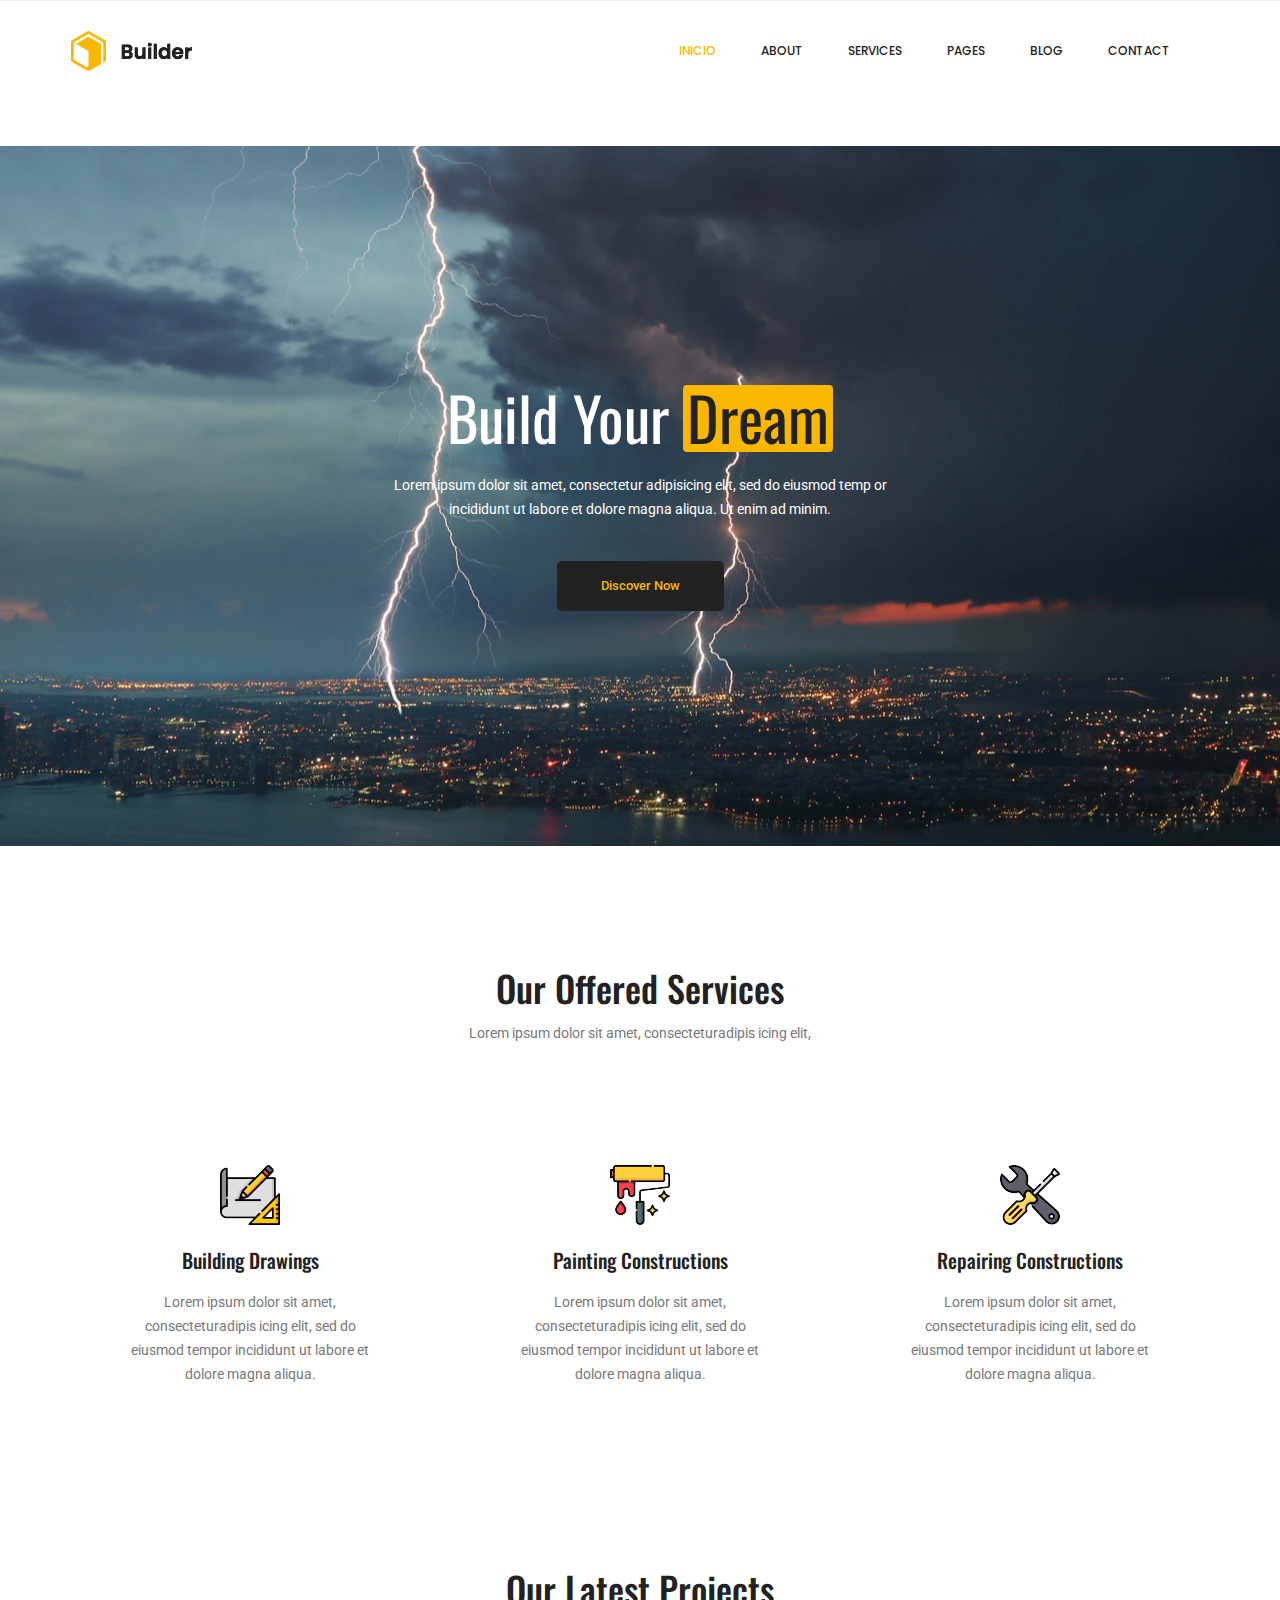
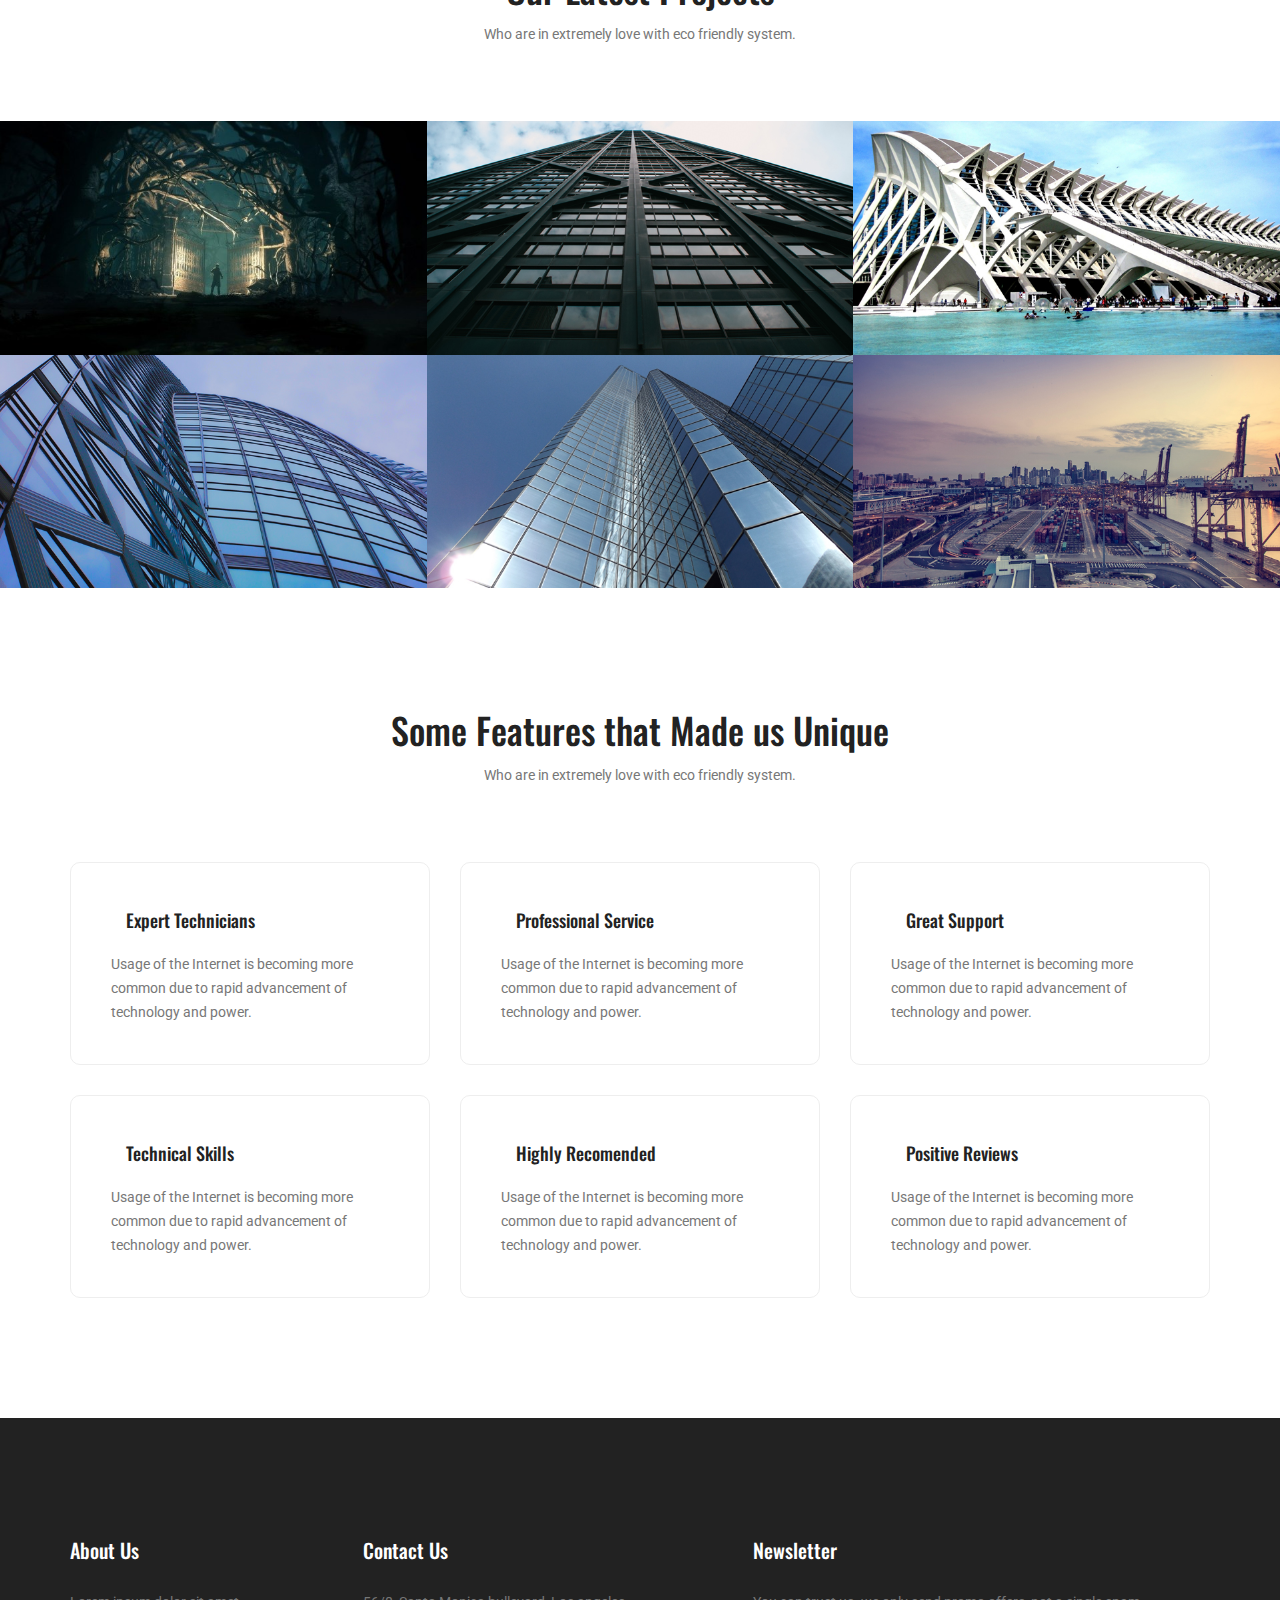
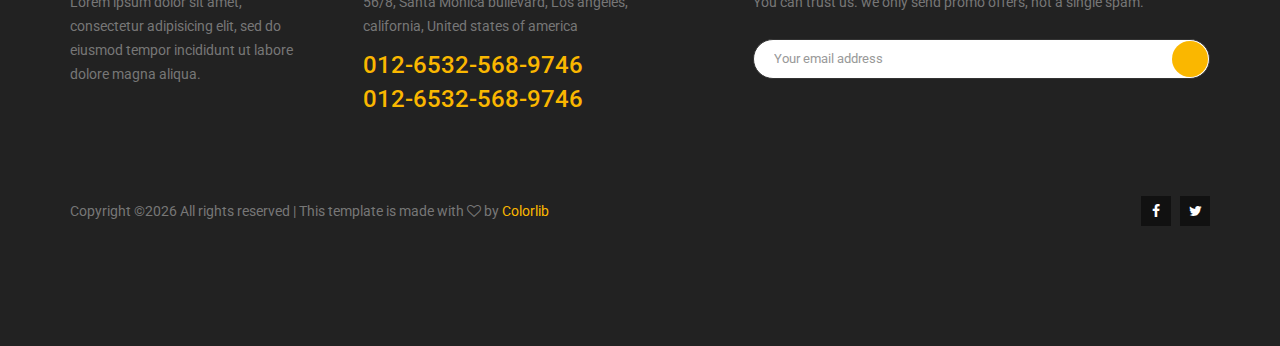
==== Pruebas Plantilla/index.html @ f62e08a3 "Pruebas Plantilla" ====
<!doctype html>
<html lang="en">
    <head>
        <!-- Required meta tags -->
        <meta charset="utf-8">
        <meta name="viewport" content="width=device-width, initial-scale=1, shrink-to-fit=no">
        <link rel="icon" href="img/favicon.png" type="image/png">
        <title>Builder Construction Multi</title>
        <!-- Bootstrap CSS -->
        <link rel="stylesheet" href="css/bootstrap.css">
        <link rel="stylesheet" href="vendors/linericon/style.css">
        <link rel="stylesheet" href="css/font-awesome.min.css">
        <link rel="stylesheet" href="vendors/owl-carousel/owl.carousel.min.css">
        <link rel="stylesheet" href="vendors/lightbox/simpleLightbox.css">
        <link rel="stylesheet" href="vendors/nice-select/css/nice-select.css">
        <link rel="stylesheet" href="vendors/animate-css/animate.css">
        <!-- main css -->
        <link rel="stylesheet" href="css/style.css">
        <link rel="stylesheet" href="css/responsive.css">
    </head>
    <body>
        
        <!--================Header Menu Area =================-->
        <header class="header_area">
           	<div class="top_menu row m0">
           		<div class="container">
					<div class="float-left">
						<ul class="list header_social">
							
						</ul>
					</div>

           		</div>	
           	</div>	
            <div class="main_menu">
            	<nav class="navbar navbar-expand-lg navbar-light">
					<div class="container">
						<!-- Brand and toggle get grouped for better mobile display -->
						<a class="navbar-brand logo_h" href="index.html"><img src="img/logo.png" alt=""></a>
						<button class="navbar-toggler" type="button" data-toggle="collapse" data-target="#navbarSupportedContent" aria-controls="navbarSupportedContent" aria-expanded="false" aria-label="Toggle navigation">
							<span class="icon-bar"></span>
							<span class="icon-bar"></span>
							<span class="icon-bar"></span>
						</button>
						<!-- Collect the nav links, forms, and other content for toggling -->
						<div class="collapse navbar-collapse offset" id="navbarSupportedContent">
							<ul class="nav navbar-nav menu_nav ml-auto">
								<li class="nav-item active"><a class="nav-link" href="index.html">Inicio</a></li> 
								<li class="nav-item"><a class="nav-link" href="about-us.html">About</a></li> 
								<li class="nav-item"><a class="nav-link" href="service.html">Services</a>
								<li class="nav-item submenu dropdown">
									<a href="#" class="nav-link dropdown-toggle" data-toggle="dropdown" role="button" aria-haspopup="true" aria-expanded="false">Pages</a>
									<ul class="dropdown-menu">
										<li class="nav-item"><a class="nav-link" href="projects.html">Projects</a>
										<li class="nav-item"><a class="nav-link" href="elements.html">Elements</a></li>
									</ul>
								</li> 
								<li class="nav-item submenu dropdown">
									<a href="#" class="nav-link dropdown-toggle" data-toggle="dropdown" role="button" aria-haspopup="true" aria-expanded="false">Blog</a>
									<ul class="dropdown-menu">
										<li class="nav-item"><a class="nav-link" href="blog.html">Blog</a></li>
										<li class="nav-item"><a class="nav-link" href="single-blog.html">Blog Details</a></li>
									</ul>
								</li> 

								<li class="nav-item"><a class="nav-link" href="contact.html">Contact</a></li>
							</ul>
							<ul class="nav navbar-nav navbar-right">
								<li class="nav-item"><a href="#" class="search"><i class="lnr lnr-magnifier"></i></a></li>
							</ul>
						</div> 
					</div>
            	</nav>
            </div>
        </header>
        <!--================Header Menu Area =================-->
        
        <!--================Home Banner Area =================-->
        <section class="home_banner_area">
            <div class="banner_inner d-flex align-items-center">
            	<div class="overlay bg-parallax" data-stellar-ratio="0.9" data-stellar-vertical-offset="0" data-background=""></div>
				<div class="container">
					<div class="banner_content text-center">
						<h3>Build Your <span>Dream</span></h3>
						<p>Lorem ipsum dolor sit amet, consectetur adipisicing elit, sed do eiusmod temp or incididunt ut labore et dolore magna aliqua. Ut enim ad minim.</p>
						<a class="black_btn" href="#">Discover Now</a>
					</div>
				</div>
            </div>
        </section>
        <!--================End Home Banner Area =================-->
        
        <!--================Services Area =================-->
        <section class="services_area p_120">
        	<div class="container">
        		<div class="main_title">
        			<h2>Our Offered Services</h2>
        			<p>Lorem ipsum dolor sit amet, consecteturadipis icing elit,</p>
        		</div>
        		<div class="row services_inner">
        			<div class="col-lg-4">
        				<div class="services_item">
        					<img src="img/icon/service-icon-1.png" alt="">
        					<a href="#"><h4>Building Drawings</h4></a>
        					<p>Lorem ipsum dolor sit amet, consecteturadipis icing elit, sed do eiusmod tempor incididunt ut labore et dolore magna aliqua.</p>
        				</div>
        			</div>
        			<div class="col-lg-4">
        				<div class="services_item">
        					<img src="img/icon/service-icon-2.png" alt="">
        					<a href="#"><h4>Painting Constructions</h4></a>
        					<p>Lorem ipsum dolor sit amet, consecteturadipis icing elit, sed do eiusmod tempor incididunt ut labore et dolore magna aliqua.</p>
        				</div>
        			</div>
        			<div class="col-lg-4">
        				<div class="services_item">
        					<img src="img/icon/service-icon-3.png" alt="">
        					<a href="#"><h4>Repairing Constructions</h4></a>
        					<p>Lorem ipsum dolor sit amet, consecteturadipis icing elit, sed do eiusmod tempor incididunt ut labore et dolore magna aliqua.</p>
        				</div>
        			</div>
        		</div>
        	</div>
        </section>
        <!--================End Services Area =================-->
        
        <!--================Builder Image Area =================-->
        <seciton class="builder_area">
        	<div class="main_title">
        		<h2>Our Latest Projects</h2>
        		<p>Who are in extremely love with eco friendly system.</p>
        	</div>
			<div class="row m0 builder_inner">
				<div class="builder_item">
					<img src="img/builder/builder-1.jpg" alt="">
					<div class="hover">
						<h4>Alex Complex for Residence</h4>
						<p>LCD screens are uniquely modern in style, and the liquid crystals that make them work have allowed humanity to create  slimmer.</p>
					</div>
				</div>
				<div class="builder_item">
					<img src="img/builder/builder-2.jpg" alt="">
					<div class="hover">
						<h4>Alex Complex for Residence</h4>
						<p>LCD screens are uniquely modern in style, and the liquid crystals that make them work have allowed humanity to create  slimmer.</p>
					</div>
				</div>
				<div class="builder_item">
					<img src="img/builder/builder-3.jpg" alt="">
					<div class="hover">
						<h4>Alex Complex for Residence</h4>
						<p>LCD screens are uniquely modern in style, and the liquid crystals that make them work have allowed humanity to create  slimmer.</p>
					</div>
				</div>
				<div class="builder_item">
					<img src="img/builder/builder-4.jpg" alt="">
					<div class="hover">
						<h4>Alex Complex for Residence</h4>
						<p>LCD screens are uniquely modern in style, and the liquid crystals that make them work have allowed humanity to create  slimmer.</p>
					</div>
				</div>
				<div class="builder_item">
					<img src="img/builder/builder-5.jpg" alt="">
					<div class="hover">
						<h4>Alex Complex for Residence</h4>
						<p>LCD screens are uniquely modern in style, and the liquid crystals that make them work have allowed humanity to create  slimmer.</p>
					</div>
				</div>
				<div class="builder_item">
					<img src="img/builder/builder-6.jpg" alt="">
					<div class="hover">
						<h4>Alex Complex for Residence</h4>
						<p>LCD screens are uniquely modern in style, and the liquid crystals that make them work have allowed humanity to create  slimmer.</p>
					</div>
				</div>
			</div>
        </seciton>
        <!--================End Builder Image Area =================-->
        

        

        
        <!--================Feature Area =================-->
        <section class="feature_area p_120">
        	<div class="container">
        		<div class="main_title">
        			<h2>Some Features that Made us Unique</h2>
        			<p>Who are in extremely love with eco friendly system.</p>
        		</div>
        		<div class="row feature_inner">
        			<div class="col-lg-4 col-md-6">
        				<div class="feature_item">
        					<h4><i class="lnr lnr-user"></i>Expert Technicians</h4>
        					<p>Usage of the Internet is becoming more common due to rapid advancement of technology and power.</p>
        				</div>
        			</div>
        			<div class="col-lg-4 col-md-6">
        				<div class="feature_item">
        					<h4><i class="lnr lnr-license"></i>Professional Service</h4>
        					<p>Usage of the Internet is becoming more common due to rapid advancement of technology and power.</p>
        				</div>
        			</div>
        			<div class="col-lg-4 col-md-6">
        				<div class="feature_item">
        					<h4><i class="lnr lnr-phone"></i>Great Support</h4>
        					<p>Usage of the Internet is becoming more common due to rapid advancement of technology and power.</p>
        				</div>
        			</div>
        			<div class="col-lg-4 col-md-6">
        				<div class="feature_item">
        					<h4><i class="lnr lnr-rocket"></i>Technical Skills</h4>
        					<p>Usage of the Internet is becoming more common due to rapid advancement of technology and power.</p>
        				</div>
        			</div>
        			<div class="col-lg-4 col-md-6">
        				<div class="feature_item">
        					<h4><i class="lnr lnr-diamond"></i>Highly Recomended</h4>
        					<p>Usage of the Internet is becoming more common due to rapid advancement of technology and power.</p>
        				</div>
        			</div>
        			<div class="col-lg-4 col-md-6">
        				<div class="feature_item">
        					<h4><i class="lnr lnr-bubble"></i>Positive Reviews</h4>
        					<p>Usage of the Internet is becoming more common due to rapid advancement of technology and power.</p>
        				</div>
        			</div>
        		</div>
        	</div>
        </section>
        <!--================End Feature Area =================-->
        

        
        <!--================ start footer Area  =================-->	
        <footer class="footer-area p_120">
            <div class="container">
                <div class="row">
                    <div class="col-lg-3  col-md-6 col-sm-6">
                        <div class="single-footer-widget ab_wd">
                            <h6 class="footer_title">About Us</h6>
                            <p>Lorem ipsum dolor sit amet, consectetur adipisicing elit, sed do eiusmod tempor incididunt ut labore dolore magna aliqua.</p>
                        </div>
                    </div>
                    <div class="col-lg-3 col-md-6 col-sm-6">
                        <div class="single-footer-widget contact_wd">
                            <h6 class="footer_title">Contact Us</h6>
                            <p>56/8, Santa Monica bullevard, Los angeles, california, United states of america</p>	
                            <a href="tel:01265325689746">012-6532-568-9746</a>			
                            <a href="tel:01265325689746">012-6532-568-9746</a>			
                        </div>
                    </div>							
                    <div class="col-lg-5 col-md-6 col-sm-6 offset-lg-1">
                        <div class="single-footer-widget">
                            <h6 class="footer_title">Newsletter</h6>
                            <p>You can trust us. we only send promo offers, not a single spam.</p>		
                            <div id="mc_embed_signup">
                                <form target="_blank" action="https://spondonit.us12.list-manage.com/subscribe/post?u=1462626880ade1ac87bd9c93a&amp;id=92a4423d01" method="get" class="subscribe_form relative">
                                    <div class="input-group d-flex flex-row">
                                        <input name="EMAIL" placeholder="Your email address" onfocus="this.placeholder = ''" onblur="this.placeholder = 'Email Address '" required="" type="email">
                                        <button class="btn sub-btn"><span class="lnr lnr-arrow-right"></span></button>		
                                    </div>									
                                    <div class="mt-10 info"></div>
                                </form>
                            </div>
                        </div>
                    </div>
                </div>
                <div class="row footer-bottom d-flex justify-content-between align-items-center">
                    <p class="col-lg-8 col-md-8 footer-text m-0"><!-- Link back to Colorlib can't be removed. Template is licensed under CC BY 3.0. -->
Copyright &copy;<script>document.write(new Date().getFullYear());</script> All rights reserved | This template is made with <i class="fa fa-heart-o" aria-hidden="true"></i> by <a href="https://colorlib.com" target="_blank">Colorlib</a>
<!-- Link back to Colorlib can't be removed. Template is licensed under CC BY 3.0. --></p>
                    <div class="col-lg-4 col-md-4 footer-social">
                        <a href="#"><i class="fa fa-facebook"></i></a>
                        <a href="#"><i class="fa fa-twitter"></i></a>
                    </div>
                </div>
            </div>
        </footer>
		<!--================ End footer Area  =================-->
        
        
        
        
        <!-- Optional JavaScript -->
        <!-- jQuery first, then Popper.js, then Bootstrap JS -->
        <script src="js/jquery-3.2.1.min.js"></script>
        <script src="js/popper.js"></script>
        <script src="js/bootstrap.min.js"></script>
        <script src="js/stellar.js"></script>
        <script src="vendors/lightbox/simpleLightbox.min.js"></script>
        <script src="vendors/nice-select/js/jquery.nice-select.min.js"></script>
        <script src="vendors/isotope/imagesloaded.pkgd.min.js"></script>
        <script src="vendors/isotope/isotope-min.js"></script>
        <script src="vendors/owl-carousel/owl.carousel.min.js"></script>
        <script src="js/jquery.ajaxchimp.min.js"></script>
        <script src="vendors/counter-up/jquery.waypoints.min.js"></script>
        <script src="vendors/counter-up/jquery.counterup.js"></script>
        <script src="js/mail-script.js"></script>
        <script src="js/theme.js"></script>
    </body>
</html>
---- Pruebas Plantilla/css/style.css ----
/*----------------------------------------------------
@File: Default Styles
@Author: Rocky Ahmed
@URL: http://wethemez.com
Author E-mail: rockybd1995@gmail.com

This file contains the styling for the actual theme, this
is the file you need to edit to change the look of the
theme.
---------------------------------------------------- */
/*=====================================================================
@Template Name: Builder Construction 
@Author: Rocky Ahmed
@Developed By: Rocky Ahmed
@Developer URL: http://rocky.wethemez.com
Author E-mail: rockybd1995@gmail.com

@Default Styles

Table of Content:
01/ Variables
02/ predefin
03/ header
04/ button
05/ banner
06/ breadcrumb
07/ about
08/ team
09/ project 
10/ price 
11/ team 
12/ blog 
13/ video  
14/ features  
15/ career  
16/ contact 
17/ footer

=====================================================================*/
/*----------------------------------------------------*/
/*font Variables*/
/*Color Variables*/
/*=================== fonts ====================*/
@import url("https://fonts.googleapis.com/css?family=Oswald:300,400,500,700|Poppins:200,300,400,500,600,700|Roboto:300,400,500,700");
/*---------------------------------------------------- */
/*----------------------------------------------------*/
.list {
  list-style: none;
  margin: 0px;
  padding: 0px;
}

a {
  text-decoration: none;
  -webkit-transition: all 0.3s ease-in-out;
  -o-transition: all 0.3s ease-in-out;
  transition: all 0.3s ease-in-out;
}

a:hover, a:focus {
  text-decoration: none;
  outline: none;
}

.row.m0 {
  margin: 0px;
}

body {
  line-height: 24px;
  font-size: 14px;
  font-family: "Roboto", sans-serif;
  font-weight: normal;
  color: #777777;
}

h1, h2, h3, h4, h5, h6 {
  font-family: "Oswald", sans-serif;
  font-weight: 500;
}

button:focus {
  outline: none;
  -webkit-box-shadow: none;
  box-shadow: none;
}

.p_120 {
  padding-top: 120px;
  padding-bottom: 120px;
}

.pad_top {
  padding-top: 120px;
}

.mt-25 {
  margin-top: 25px;
}

@media (min-width: 1200px) {
  .container {
    max-width: 1170px;
  }
}

@media (min-width: 1620px) {
  .box_1620 {
    max-width: 1650px;
    margin: auto;
  }
}

/* Main Title Area css
============================================================================================ */
.main_title {
  text-align: center;
  max-width: 720px;
  margin: 0px auto 75px;
}

.main_title h2 {
  font-family: "Oswald", sans-serif;
  font-size: 36px;
  color: #222222;
  margin-bottom: 12px;
}

.main_title p {
  font-size: 14px;
  font-family: "Roboto", sans-serif;
  font-weight: normal;
  line-height: 24px;
  color: #777777;
  margin-bottom: 0px;
}

/* End Main Title Area css
============================================================================================ */
/*---------------------------------------------------- */
/*----------------------------------------------------*/
.header_area {
  position: absolute;
  width: 100%;
  top: 0;
  left: 0;
  z-index: 99;
  -webkit-transition: background 0.4s, all 0.3s linear;
  -o-transition: background 0.4s, all 0.3s linear;
  transition: background 0.4s, all 0.3s linear;
}

.header_area .navbar {
  background: transparent;
  padding: 0px;
  border: 0px;
  border-radius: 0px;
}

.header_area .navbar .nav .nav-item {
  margin-right: 45px;
}

.header_area .navbar .nav .nav-item .nav-link {
  font: 500 12px/100px "Poppins", sans-serif;
  text-transform: uppercase;
  color: #222222;
  padding: 0px;
  display: inline-block;
}

.header_area .navbar .nav .nav-item .nav-link:after {
  display: none;
}

.header_area .navbar .nav .nav-item:hover .nav-link, .header_area .navbar .nav .nav-item.active .nav-link {
  color: #fab700;
}

.header_area .navbar .nav .nav-item.submenu {
  position: relative;
}

.header_area .navbar .nav .nav-item.submenu ul {
  border: none;
  padding: 0px;
  border-radius: 0px;
  -webkit-box-shadow: none;
  box-shadow: none;
  margin: 0px;
  background: #fff;
}

@media (min-width: 992px) {
  .header_area .navbar .nav .nav-item.submenu ul {
    position: absolute;
    top: 120%;
    left: 0px;
    min-width: 200px;
    text-align: left;
    opacity: 0;
    -webkit-transition: all 300ms ease-in;
    -o-transition: all 300ms ease-in;
    transition: all 300ms ease-in;
    visibility: hidden;
    display: block;
    border: none;
    padding: 0px;
    border-radius: 0px;
  }
}

.header_area .navbar .nav .nav-item.submenu ul:before {
  content: "";
  width: 0;
  height: 0;
  border-style: solid;
  border-width: 10px 10px 0 10px;
  border-color: #eeeeee transparent transparent transparent;
  position: absolute;
  right: 24px;
  top: 45px;
  z-index: 3;
  opacity: 0;
  -webkit-transition: all 400ms linear;
  -o-transition: all 400ms linear;
  transition: all 400ms linear;
}

.header_area .navbar .nav .nav-item.submenu ul .nav-item {
  display: block;
  float: none;
  margin-right: 0px;
  border-bottom: 1px solid #ededed;
  margin-left: 0px;
  -webkit-transition: all 0.4s linear;
  -o-transition: all 0.4s linear;
  transition: all 0.4s linear;
}

.header_area .navbar .nav .nav-item.submenu ul .nav-item .nav-link {
  line-height: 45px;
  color: #222222;
  padding: 0px 30px;
  -webkit-transition: all 150ms linear;
  -o-transition: all 150ms linear;
  transition: all 150ms linear;
  display: block;
  margin-right: 0px;
}

.header_area .navbar .nav .nav-item.submenu ul .nav-item:last-child {
  border-bottom: none;
}

.header_area .navbar .nav .nav-item.submenu ul .nav-item:hover .nav-link {
  background: #fab700;
  color: #fff;
}

@media (min-width: 992px) {
  .header_area .navbar .nav .nav-item.submenu:hover ul {
    visibility: visible;
    opacity: 1;
    top: 100%;
  }
}

.header_area .navbar .nav .nav-item.submenu:hover ul .nav-item {
  margin-top: 0px;
}

.header_area .navbar .nav .nav-item:last-child {
  margin-right: 0px;
}

.header_area .navbar .search {
  font-size: 12px;
  line-height: 60px;
  display: inline-block;
  color: #222222;
  margin-left: 80px;
}

.header_area .navbar .search i {
  font-weight: 600;
}

.header_area + section, .header_area + row, .header_area + div {
  margin-top: 146px;
}

.header_area.navbar_fixed .main_menu {
  position: fixed;
  width: 100%;
  top: -70px;
  left: 0;
  right: 0;
  background: #fff;
  -webkit-transform: translateY(70px);
  -ms-transform: translateY(70px);
  transform: translateY(70px);
  -webkit-transition: background 500ms ease, -webkit-transform 500ms ease;
  transition: background 500ms ease, -webkit-transform 500ms ease;
  -o-transition: transform 500ms ease, background 500ms ease;
  transition: transform 500ms ease, background 500ms ease;
  transition: transform 500ms ease, background 500ms ease, -webkit-transform 500ms ease;
  -webkit-transition: transform 500ms ease, background 500ms ease;
  -webkit-box-shadow: 0px 3px 16px 0px rgba(0, 0, 0, 0.1);
  box-shadow: 0px 3px 16px 0px rgba(0, 0, 0, 0.1);
}

.header_area.navbar_fixed .main_menu .navbar .nav .nav-item .nav-link {
  line-height: 70px;
}

.top_menu {
  border-bottom: 1px solid #eeeeee;
}

.top_menu .header_social li {
  display: inline-block;
  margin-right: 15px;
}

.top_menu .header_social li a {
  font-size: 12px;
  color: #ccc;
  display: inline-block;
  line-height: 45px;
  -webkit-transition: all 300ms linear 0s;
  -o-transition: all 300ms linear 0s;
  transition: all 300ms linear 0s;
}

.top_menu .header_social li:last-child {
  margin-right: 0px;
}

.top_menu .header_social li:hover a {
  color: #fab700;
}

.top_menu .ac_btn {
  line-height: 28px;
  border: 1px solid #eeeeee;
  display: inline-block;
  background: #f9f9ff;
  padding: 0px 19px;
  font-size: 12px;
  font-family: "Roboto", sans-serif;
  font-weight: 500;
  color: #777777;
  -webkit-transition: all 300ms linear 0s;
  -o-transition: all 300ms linear 0s;
  transition: all 300ms linear 0s;
  margin-right: 1px;
  margin-top: 8px;
}

.top_menu .ac_btn:hover {
  background: #fab700;
  color: #fff;
  border-color: #fab700;
}

.top_menu .dn_btn {
  line-height: 28px;
  border: 1px solid #fab700;
  display: inline-block;
  background: #fab700;
  padding: 0px 19px;
  font-size: 12px;
  font-family: "Roboto", sans-serif;
  font-weight: 500;
  color: #fff;
  -webkit-transition: all 300ms linear 0s;
  -o-transition: all 300ms linear 0s;
  transition: all 300ms linear 0s;
  margin-top: 8px;
  border-radius: 3px;
}

.top_menu .dn_btn:hover {
  background: transparent;
  color: #222222;
  border-color: #fab700;
}

.top_menu .lan_pack {
  height: 30px;
  border: 1px solid #eeeeee;
  border-radius: 3px;
  line-height: 28px;
  font-size: 12px;
  font-family: "Roboto", sans-serif;
  font-weight: 500;
  padding-left: 19px;
  padding-right: 36px;
  color: #777777;
  background: #f9f9ff;
  margin-right: 5px;
  margin-top: 8px;
}

.top_menu .lan_pack .current {
  color: #777777;
}

.top_menu .lan_pack:after {
  content: "\f0d7";
  border: none !important;
  font: normal normal normal 12px/1 FontAwesome;
  -webkit-transform: rotate(0deg);
  -ms-transform: rotate(0deg);
  transform: rotate(0deg);
  height: auto;
  margin-top: -6px;
  right: 20px;
}

/*---------------------------------------------------- */
/*----------------------------------------------------*/
/* Home Banner Area css
============================================================================================ */
.home_banner_area {
  position: relative;
  z-index: 1;
  min-height: 700px;
}

.home_banner_area .banner_inner {
  position: relative;
  overflow: hidden;
  width: 100%;
  min-height: 700px;
}

.home_banner_area .banner_inner .overlay {
  background: url(../img/banner/home-banner.jpg) no-repeat scroll center center;
  position: absolute;
  left: 0;
  right: 0;
  top: 0;
  height: 121%;
  bottom: 0;
  z-index: -1;
}

.home_banner_area .banner_inner .banner_content {
  color: #fff;
}

.home_banner_area .banner_inner .banner_content h5 {
  text-transform: uppercase;
  font-family: "Poppins", sans-serif;
  font-size: 14px;
  font-weight: normal;
  margin-bottom: 15px;
}

.home_banner_area .banner_inner .banner_content h3 {
  font-size: 60px;
  font-family: "Oswald", sans-serif;
  font-weight: normal;
  margin-bottom: 20px;
}

.home_banner_area .banner_inner .banner_content h3 span {
  background: #fab700;
  border-radius: 4px;
  line-height: 60px;
  color: #222222;
  padding-left: 4px;
  padding-right: 4px;
  padding-bottom: 5px;
  padding-top: 2px;
  display: inline-block;
}

.home_banner_area .banner_inner .banner_content p {
  font-size: 14px;
  line-height: 24px;
  font-family: "Roboto", sans-serif;
  font-weight: normal;
  max-width: 500px;
  margin: auto;
}

.home_banner_area .banner_inner .banner_content .black_btn {
  margin-top: 40px;
}

.blog_banner {
  min-height: 780px;
  position: relative;
  z-index: 1;
  overflow: hidden;
  margin-bottom: 0px;
}

.blog_banner .banner_inner {
  background: #04091e;
  position: relative;
  overflow: hidden;
  width: 100%;
  min-height: 780px;
  z-index: 1;
}

.blog_banner .banner_inner .overlay {
  background: url(../img/banner/banner-2.jpg) no-repeat scroll center center;
  opacity: .5;
  height: 125%;
  position: absolute;
  left: 0px;
  top: 0px;
  width: 100%;
  z-index: -1;
}

.blog_banner .banner_inner .blog_b_text {
  max-width: 700px;
  margin: auto;
  color: #fff;
  margin-top: 40px;
}

.blog_banner .banner_inner .blog_b_text h2 {
  font-size: 60px;
  font-weight: 500;
  font-family: "Oswald", sans-serif;
  line-height: 66px;
  margin-bottom: 15px;
}

.blog_banner .banner_inner .blog_b_text p {
  font-size: 16px;
  margin-bottom: 35px;
}

.blog_banner .banner_inner .blog_b_text .white_bg_btn {
  line-height: 42px;
  padding: 0px 45px;
}

.banner_box {
  max-width: 1620px;
  margin: auto;
}

.banner_area {
  position: relative;
  z-index: 1;
  min-height: 300px;
}

.banner_area .banner_inner {
  position: relative;
  overflow: hidden;
  width: 100%;
  min-height: 300px;
  background: #000;
  z-index: 1;
}

.banner_area .banner_inner .overlay {
  background: url(../img/banner/banner.jpg) no-repeat scroll center center;
  position: absolute;
  left: 0;
  right: 0;
  top: 0;
  height: 125%;
  bottom: 0;
  z-index: -1;
  opacity: 1;
}

.banner_area .banner_inner .banner_content h2 {
  color: #fff;
  font-size: 48px;
  font-family: "Roboto", sans-serif;
  margin-bottom: 0px;
  font-weight: 500;
}

.banner_area .banner_inner .banner_content .page_link a {
  font-size: 14px;
  color: #fff;
  font-family: "Roboto", sans-serif;
  margin-right: 32px;
  position: relative;
  text-transform: uppercase;
}

.banner_area .banner_inner .banner_content .page_link a:before {
  content: "\f0da";
  font: normal normal normal 14px/1 FontAwesome;
  position: absolute;
  right: -25px;
  top: 50%;
  -webkit-transform: translateY(-50%);
  -ms-transform: translateY(-50%);
  transform: translateY(-50%);
}

.banner_area .banner_inner .banner_content .page_link a:last-child {
  margin-right: 0px;
}

.banner_area .banner_inner .banner_content .page_link a:last-child:before {
  display: none;
}

.banner_area .banner_inner .banner_content .page_link a:hover {
  color: #fab700;
}

/* End Home Banner Area css
============================================================================================ */
/*---------------------------------------------------- */
/*----------------------------------------------------*/
/* Causes Area css
============================================================================================ */
.causes_slider .owl-dots {
  text-align: center;
  margin-top: 80px;
}

.causes_slider .owl-dots .owl-dot {
  height: 14px;
  width: 14px;
  background: #eeeeee;
  display: inline-block;
  margin-right: 7px;
}

.causes_slider .owl-dots .owl-dot:last-child {
  margin-right: 0px;
}

.causes_slider .owl-dots .owl-dot.active {
  background: #fab700;
}

.causes_item {
  background: #fff;
}

.causes_item .causes_img {
  position: relative;
}

.causes_item .causes_img .c_parcent {
  position: absolute;
  bottom: 0px;
  width: 100%;
  left: 0px;
  height: 3px;
  background: rgba(255, 255, 255, 0.5);
}

.causes_item .causes_img .c_parcent span {
  width: 70%;
  height: 3px;
  background: #fab700;
  position: absolute;
  left: 0px;
  bottom: 0px;
}

.causes_item .causes_img .c_parcent span:before {
  content: "75%";
  position: absolute;
  right: -10px;
  bottom: 0px;
  background: #fab700;
  color: #fff;
  padding: 0px 5px;
}

.causes_item .causes_text {
  padding: 30px 35px 40px 30px;
}

.causes_item .causes_text h4 {
  color: #222222;
  font-family: "Roboto", sans-serif;
  font-size: 18px;
  font-weight: 600;
  margin-bottom: 15px;
  cursor: pointer;
}

.causes_item .causes_text h4:hover {
  color: #fab700;
}

.causes_item .causes_text p {
  font-size: 14px;
  line-height: 24px;
  color: #777777;
  font-weight: 300;
  margin-bottom: 0px;
}

.causes_item .causes_bottom a {
  width: 50%;
  border: 1px solid #fab700;
  text-align: center;
  float: left;
  line-height: 50px;
  background: #fab700;
  color: #fff;
  font-family: "Roboto", sans-serif;
  font-size: 14px;
  font-weight: 500;
}

.causes_item .causes_bottom a + a {
  border-color: #eeeeee;
  background: #fff;
  font-size: 14px;
  color: #222222;
}

/* End Causes Area css
============================================================================================ */
/*================= latest_blog_area css =============*/
.latest_blog_area {
  background: #f9f9ff;
}

.single-recent-blog-post {
  margin-bottom: 30px;
}

.single-recent-blog-post .thumb {
  overflow: hidden;
}

.single-recent-blog-post .thumb img {
  -webkit-transition: all 0.7s linear;
  -o-transition: all 0.7s linear;
  transition: all 0.7s linear;
}

.single-recent-blog-post .details {
  padding-top: 30px;
}

.single-recent-blog-post .details .sec_h4 {
  line-height: 24px;
  padding: 10px 0px 13px;
  -webkit-transition: all 0.3s linear;
  -o-transition: all 0.3s linear;
  transition: all 0.3s linear;
}

.single-recent-blog-post .details .sec_h4:hover {
  color: #777777;
}

.single-recent-blog-post .date {
  font-size: 14px;
  line-height: 24px;
  font-weight: 400;
}

.single-recent-blog-post:hover img {
  -webkit-transform: scale(1.23) rotate(10deg);
  -ms-transform: scale(1.23) rotate(10deg);
  transform: scale(1.23) rotate(10deg);
}

.tags .tag_btn {
  font-size: 12px;
  font-weight: 500;
  line-height: 20px;
  border: 1px solid #eeeeee;
  display: inline-block;
  padding: 1px 18px;
  text-align: center;
  color: #222222;
}

.tags .tag_btn:before {
  background: #fab700;
}

.tags .tag_btn + .tag_btn {
  margin-left: 2px;
}

/*========= blog_categorie_area css ===========*/
.blog_categorie_area {
  padding-top: 80px;
  padding-bottom: 80px;
}

.categories_post {
  position: relative;
  text-align: center;
  cursor: pointer;
}

.categories_post img {
  max-width: 100%;
}

.categories_post .categories_details {
  position: absolute;
  top: 20px;
  left: 20px;
  right: 20px;
  bottom: 20px;
  background: rgba(34, 34, 34, 0.8);
  color: #fff;
  -webkit-transition: all 0.3s linear;
  -o-transition: all 0.3s linear;
  transition: all 0.3s linear;
  display: -webkit-box;
  display: -ms-flexbox;
  display: flex;
  -webkit-box-align: center;
  -ms-flex-align: center;
  align-items: center;
  -webkit-box-pack: center;
  -ms-flex-pack: center;
  justify-content: center;
}

.categories_post .categories_details h5 {
  margin-bottom: 0px;
  font-size: 18px;
  line-height: 26px;
  text-transform: uppercase;
  color: #fff;
  position: relative;
}

.categories_post .categories_details p {
  font-weight: 300;
  font-size: 14px;
  line-height: 26px;
  margin-bottom: 0px;
}

.categories_post .categories_details .border_line {
  margin: 10px 0px;
  background: #fff;
  width: 100%;
  height: 1px;
}

.categories_post:hover .categories_details {
  background: rgba(250, 183, 0, 0.85);
}

/*============ blog_left_sidebar css ==============*/
.blog_item {
  margin-bottom: 40px;
}

.blog_info {
  padding-top: 30px;
}

.blog_info .post_tag {
  padding-bottom: 20px;
}

.blog_info .post_tag a {
  font: 300 14px/21px "Roboto", sans-serif;
  color: #222222;
}

.blog_info .post_tag a:hover {
  color: #777777;
}

.blog_info .post_tag a.active {
  color: #fab700;
}

.blog_info .blog_meta li a {
  font: 300 14px/20px "Roboto", sans-serif;
  color: #777777;
  vertical-align: middle;
  padding-bottom: 12px;
  display: inline-block;
}

.blog_info .blog_meta li a i {
  color: #222222;
  font-size: 16px;
  font-weight: 600;
  padding-left: 15px;
  line-height: 20px;
  vertical-align: middle;
}

.blog_info .blog_meta li a:hover {
  color: #fab700;
}

.blog_post img {
  max-width: 100%;
}

.blog_details {
  padding-top: 20px;
}

.blog_details h2 {
  font-size: 24px;
  line-height: 36px;
  color: #222222;
  font-weight: 600;
  -webkit-transition: all 0.3s linear;
  -o-transition: all 0.3s linear;
  transition: all 0.3s linear;
}

.blog_details h2:hover {
  color: #fab700;
}

.blog_details p {
  margin-bottom: 26px;
}

.view_btn {
  font-size: 14px;
  line-height: 36px;
  display: inline-block;
  color: #222222;
  font-weight: 500;
  padding: 0px 30px;
  background: #fff;
}

.blog_right_sidebar {
  border: 1px solid #eeeeee;
  background: #fafaff;
  padding: 30px;
}

.blog_right_sidebar .widget_title {
  font-size: 18px;
  line-height: 25px;
  background: #fab700;
  text-align: center;
  color: #fff;
  padding: 8px 0px;
  margin-bottom: 30px;
}

.blog_right_sidebar .search_widget .input-group .form-control {
  font-size: 14px;
  line-height: 29px;
  border: 0px;
  width: 100%;
  font-weight: 300;
  color: #fff;
  padding-left: 20px;
  border-radius: 45px;
  z-index: 0;
  background: #fab700;
}

.blog_right_sidebar .search_widget .input-group .form-control.placeholder {
  color: #fff;
}

.blog_right_sidebar .search_widget .input-group .form-control:-moz-placeholder {
  color: #fff;
}

.blog_right_sidebar .search_widget .input-group .form-control::-moz-placeholder {
  color: #fff;
}

.blog_right_sidebar .search_widget .input-group .form-control::-webkit-input-placeholder {
  color: #fff;
}

.blog_right_sidebar .search_widget .input-group .form-control:focus {
  -webkit-box-shadow: none;
  box-shadow: none;
}

.blog_right_sidebar .search_widget .input-group .btn-default {
  position: absolute;
  right: 20px;
  background: transparent;
  border: 0px;
  -webkit-box-shadow: none;
  box-shadow: none;
  font-size: 14px;
  color: #fff;
  padding: 0px;
  top: 50%;
  -webkit-transform: translateY(-50%);
  -ms-transform: translateY(-50%);
  transform: translateY(-50%);
  z-index: 1;
}

.blog_right_sidebar .author_widget {
  text-align: center;
}

.blog_right_sidebar .author_widget h4 {
  font-size: 18px;
  line-height: 20px;
  color: #222222;
  margin-bottom: 5px;
  margin-top: 30px;
}

.blog_right_sidebar .author_widget p {
  margin-bottom: 0px;
}

.blog_right_sidebar .author_widget .social_icon {
  padding: 7px 0px 15px;
}

.blog_right_sidebar .author_widget .social_icon a {
  font-size: 14px;
  color: #222222;
  -webkit-transition: all 0.2s linear;
  -o-transition: all 0.2s linear;
  transition: all 0.2s linear;
}

.blog_right_sidebar .author_widget .social_icon a + a {
  margin-left: 20px;
}

.blog_right_sidebar .author_widget .social_icon a:hover {
  color: #fab700;
}

.blog_right_sidebar .popular_post_widget .post_item .media-body {
  -webkit-box-pack: center;
  -ms-flex-pack: center;
  justify-content: center;
  -ms-flex-item-align: center;
  align-self: center;
  padding-left: 20px;
}

.blog_right_sidebar .popular_post_widget .post_item .media-body h3 {
  font-size: 14px;
  line-height: 20px;
  color: #222222;
  margin-bottom: 4px;
  -webkit-transition: all 0.3s linear;
  -o-transition: all 0.3s linear;
  transition: all 0.3s linear;
}

.blog_right_sidebar .popular_post_widget .post_item .media-body h3:hover {
  color: #fab700;
}

.blog_right_sidebar .popular_post_widget .post_item .media-body p {
  font-size: 12px;
  line-height: 21px;
  margin-bottom: 0px;
}

.blog_right_sidebar .popular_post_widget .post_item + .post_item {
  margin-top: 20px;
}

.blog_right_sidebar .post_category_widget .cat-list li {
  border-bottom: 2px dotted #eee;
  -webkit-transition: all 0.3s ease 0s;
  -o-transition: all 0.3s ease 0s;
  transition: all 0.3s ease 0s;
  padding-bottom: 12px;
}

.blog_right_sidebar .post_category_widget .cat-list li a {
  font-size: 14px;
  line-height: 20px;
  color: #777;
}

.blog_right_sidebar .post_category_widget .cat-list li a p {
  margin-bottom: 0px;
}

.blog_right_sidebar .post_category_widget .cat-list li + li {
  padding-top: 15px;
}

.blog_right_sidebar .post_category_widget .cat-list li:hover {
  border-color: #fab700;
}

.blog_right_sidebar .post_category_widget .cat-list li:hover a {
  color: #fab700;
}

.blog_right_sidebar .newsletter_widget {
  text-align: center;
}

.blog_right_sidebar .newsletter_widget .form-group {
  margin-bottom: 8px;
}

.blog_right_sidebar .newsletter_widget .input-group-prepend {
  margin-right: -1px;
}

.blog_right_sidebar .newsletter_widget .input-group-text {
  background: #fff;
  border-radius: 0px;
  vertical-align: top;
  font-size: 12px;
  line-height: 36px;
  padding: 0px 0px 0px 15px;
  border: 1px solid #eeeeee;
  border-right: 0px;
}

.blog_right_sidebar .newsletter_widget .form-control {
  font-size: 12px;
  line-height: 24px;
  color: #cccccc;
  border: 1px solid #eeeeee;
  border-left: 0px;
  border-radius: 0px;
}

.blog_right_sidebar .newsletter_widget .form-control.placeholder {
  color: #cccccc;
}

.blog_right_sidebar .newsletter_widget .form-control:-moz-placeholder {
  color: #cccccc;
}

.blog_right_sidebar .newsletter_widget .form-control::-moz-placeholder {
  color: #cccccc;
}

.blog_right_sidebar .newsletter_widget .form-control::-webkit-input-placeholder {
  color: #cccccc;
}

.blog_right_sidebar .newsletter_widget .form-control:focus {
  outline: none;
  -webkit-box-shadow: none;
  box-shadow: none;
}

.blog_right_sidebar .newsletter_widget .bbtns {
  background: #fab700;
  color: #fff;
  font-size: 12px;
  line-height: 38px;
  display: inline-block;
  font-weight: 500;
  padding: 0px 24px 0px 24px;
  border-radius: 0;
}

.blog_right_sidebar .newsletter_widget .text-bottom {
  font-size: 12px;
}

.blog_right_sidebar .tag_cloud_widget ul li {
  display: inline-block;
}

.blog_right_sidebar .tag_cloud_widget ul li a {
  display: inline-block;
  border: 1px solid #eee;
  background: #fff;
  padding: 0px 13px;
  margin-bottom: 8px;
  -webkit-transition: all 0.3s ease 0s;
  -o-transition: all 0.3s ease 0s;
  transition: all 0.3s ease 0s;
  color: #222222;
  font-size: 12px;
}

.blog_right_sidebar .tag_cloud_widget ul li a:hover {
  background: #fab700;
  color: #fff;
}

.blog_right_sidebar .br {
  width: 100%;
  height: 1px;
  background: #eeeeee;
  margin: 30px 0px;
}

.blog-pagination {
  padding-top: 25px;
  padding-bottom: 95px;
}

.blog-pagination .page-link {
  border-radius: 0;
}

.blog-pagination .page-item {
  border: none;
}

.page-link {
  background: transparent;
  font-weight: 400;
}

.blog-pagination .page-item.active .page-link {
  background-color: #fab700;
  border-color: transparent;
  color: #fff;
}

.blog-pagination .page-link {
  position: relative;
  display: block;
  padding: 0.5rem 0.75rem;
  margin-left: -1px;
  line-height: 1.25;
  color: #8a8a8a;
  border: none;
}

.blog-pagination .page-link .lnr {
  font-weight: 600;
}

.blog-pagination .page-item:last-child .page-link,
.blog-pagination .page-item:first-child .page-link {
  border-radius: 0;
}

.blog-pagination .page-link:hover {
  color: #fff;
  text-decoration: none;
  background-color: #fab700;
  border-color: #eee;
}

/*============ Start Blog Single Styles  =============*/
.single-post-area .social-links {
  padding-top: 10px;
}

.single-post-area .social-links li {
  display: inline-block;
  margin-bottom: 10px;
}

.single-post-area .social-links li a {
  color: #cccccc;
  padding: 7px;
  font-size: 14px;
  -webkit-transition: all 0.2s linear;
  -o-transition: all 0.2s linear;
  transition: all 0.2s linear;
}

.single-post-area .social-links li a:hover {
  color: #222222;
}

.single-post-area .blog_details {
  padding-top: 26px;
}

.single-post-area .blog_details p {
  margin-bottom: 10px;
}

.single-post-area .quotes {
  margin-top: 20px;
  margin-bottom: 30px;
  padding: 24px 35px 24px 30px;
  background-color: white;
  -webkit-box-shadow: -20.84px 21.58px 30px 0px rgba(176, 176, 176, 0.1);
  box-shadow: -20.84px 21.58px 30px 0px rgba(176, 176, 176, 0.1);
  font-size: 14px;
  line-height: 24px;
  color: #777;
  font-style: italic;
}

.single-post-area .arrow {
  position: absolute;
}

.single-post-area .arrow .lnr {
  font-size: 20px;
  font-weight: 600;
}

.single-post-area .thumb .overlay-bg {
  background: rgba(0, 0, 0, 0.8);
}

.single-post-area .navigation-area {
  border-top: 1px solid #eee;
  padding-top: 30px;
  margin-top: 60px;
}

.single-post-area .navigation-area p {
  margin-bottom: 0px;
}

.single-post-area .navigation-area h4 {
  font-size: 18px;
  line-height: 25px;
  color: #222222;
}

.single-post-area .navigation-area .nav-left {
  text-align: left;
}

.single-post-area .navigation-area .nav-left .thumb {
  margin-right: 20px;
  background: #000;
}

.single-post-area .navigation-area .nav-left .thumb img {
  -webkit-transition: all 300ms linear 0s;
  -o-transition: all 300ms linear 0s;
  transition: all 300ms linear 0s;
}

.single-post-area .navigation-area .nav-left .lnr {
  margin-left: 20px;
  opacity: 0;
  -webkit-transition: all 300ms linear 0s;
  -o-transition: all 300ms linear 0s;
  transition: all 300ms linear 0s;
}

.single-post-area .navigation-area .nav-left:hover .lnr {
  opacity: 1;
}

.single-post-area .navigation-area .nav-left:hover .thumb img {
  opacity: .5;
}

@media (max-width: 767px) {
  .single-post-area .navigation-area .nav-left {
    margin-bottom: 30px;
  }
}

.single-post-area .navigation-area .nav-right {
  text-align: right;
}

.single-post-area .navigation-area .nav-right .thumb {
  margin-left: 20px;
  background: #000;
}

.single-post-area .navigation-area .nav-right .thumb img {
  -webkit-transition: all 300ms linear 0s;
  -o-transition: all 300ms linear 0s;
  transition: all 300ms linear 0s;
}

.single-post-area .navigation-area .nav-right .lnr {
  margin-right: 20px;
  opacity: 0;
  -webkit-transition: all 300ms linear 0s;
  -o-transition: all 300ms linear 0s;
  transition: all 300ms linear 0s;
}

.single-post-area .navigation-area .nav-right:hover .lnr {
  opacity: 1;
}

.single-post-area .navigation-area .nav-right:hover .thumb img {
  opacity: .5;
}

@media (max-width: 991px) {
  .single-post-area .sidebar-widgets {
    padding-bottom: 0px;
  }
}

.comments-area {
  background: #fafaff;
  border: 1px solid #eee;
  padding: 50px 30px;
  margin-top: 50px;
}

@media (max-width: 414px) {
  .comments-area {
    padding: 50px 8px;
  }
}

.comments-area h4 {
  text-align: center;
  margin-bottom: 50px;
  color: #222222;
  font-size: 18px;
}

.comments-area h5 {
  font-size: 16px;
  margin-bottom: 0px;
}

.comments-area a {
  color: #222222;
}

.comments-area .comment-list {
  padding-bottom: 48px;
}

.comments-area .comment-list:last-child {
  padding-bottom: 0px;
}

.comments-area .comment-list.left-padding {
  padding-left: 25px;
}

@media (max-width: 413px) {
  .comments-area .comment-list .single-comment h5 {
    font-size: 12px;
  }
  .comments-area .comment-list .single-comment .date {
    font-size: 11px;
  }
  .comments-area .comment-list .single-comment .comment {
    font-size: 10px;
  }
}

.comments-area .thumb {
  margin-right: 20px;
}

.comments-area .date {
  font-size: 13px;
  color: #cccccc;
  margin-bottom: 13px;
}

.comments-area .comment {
  color: #777777;
  margin-bottom: 0px;
}

.comments-area .btn-reply {
  background-color: #fff;
  color: #222222;
  border: 1px solid #eee;
  padding: 2px 18px;
  font-size: 12px;
  display: block;
  font-weight: 600;
  -webkit-transition: all 300ms linear 0s;
  -o-transition: all 300ms linear 0s;
  transition: all 300ms linear 0s;
}

.comments-area .btn-reply:hover {
  background-color: #fab700;
  color: #fff;
}

.comment-form {
  background: #fafaff;
  text-align: center;
  border: 1px solid #eee;
  padding: 47px 30px 43px;
  margin-top: 50px;
  margin-bottom: 40px;
}

.comment-form h4 {
  text-align: center;
  margin-bottom: 50px;
  font-size: 18px;
  line-height: 22px;
  color: #222222;
}

.comment-form .name {
  padding-left: 0px;
}

@media (max-width: 767px) {
  .comment-form .name {
    padding-right: 0px;
    margin-bottom: 1rem;
  }
}

.comment-form .email {
  padding-right: 0px;
}

@media (max-width: 991px) {
  .comment-form .email {
    padding-left: 0px;
  }
}

.comment-form .form-control {
  padding: 8px 20px;
  background: #fff;
  border: none;
  border-radius: 0px;
  width: 100%;
  font-size: 14px;
  color: #777777;
  border: 1px solid transparent;
}

.comment-form .form-control:focus {
  -webkit-box-shadow: none;
  box-shadow: none;
  border: 1px solid #eee;
}

.comment-form textarea.form-control {
  height: 140px;
  resize: none;
}

.comment-form ::-webkit-input-placeholder {
  /* Chrome/Opera/Safari */
  font-size: 13px;
  color: #777;
}

.comment-form ::-moz-placeholder {
  /* Firefox 19+ */
  font-size: 13px;
  color: #777;
}

.comment-form :-ms-input-placeholder {
  /* IE 10+ */
  font-size: 13px;
  color: #777;
}

.comment-form :-moz-placeholder {
  /* Firefox 18- */
  font-size: 13px;
  color: #777;
}

/*============ End Blog Single Styles  =============*/
/*---------------------------------------------------- */
/*----------------------------------------------------*/
/* Reservation Form Area css
============================================================================================ */
.reservation_form_area .res_form_inner {
  max-width: 555px;
  margin: auto;
  -webkit-box-shadow: 0px 10px 30px 0px rgba(153, 153, 153, 0.1);
  box-shadow: 0px 10px 30px 0px rgba(153, 153, 153, 0.1);
  padding: 75px 50px;
  position: relative;
}

.reservation_form_area .res_form_inner:before {
  content: "";
  background: url(../img/contact-shap-1.png);
  position: absolute;
  left: -125px;
  height: 421px;
  width: 98px;
  top: 50%;
  -webkit-transform: translateY(-50%);
  -ms-transform: translateY(-50%);
  transform: translateY(-50%);
}

.reservation_form_area .res_form_inner:after {
  content: "";
  background: url(../img/contact-shap-2.png);
  position: absolute;
  right: -125px;
  height: 421px;
  width: 98px;
  top: 50%;
  -webkit-transform: translateY(-50%);
  -ms-transform: translateY(-50%);
  transform: translateY(-50%);
}

.reservation_form .form-group input {
  height: 40px;
  border-radius: 0px;
  border: 1px solid #eeeeee;
  outline: none;
  -webkit-box-shadow: none;
  box-shadow: none;
  padding: 0px 15px;
  font-size: 13px;
  font-family: "Roboto", sans-serif;
  font-weight: 300;
  color: #999999;
}

.reservation_form .form-group input.placeholder {
  font-size: 13px;
  font-family: "Roboto", sans-serif;
  font-weight: 300;
  color: #999999;
}

.reservation_form .form-group input:-moz-placeholder {
  font-size: 13px;
  font-family: "Roboto", sans-serif;
  font-weight: 300;
  color: #999999;
}

.reservation_form .form-group input::-moz-placeholder {
  font-size: 13px;
  font-family: "Roboto", sans-serif;
  font-weight: 300;
  color: #999999;
}

.reservation_form .form-group input::-webkit-input-placeholder {
  font-size: 13px;
  font-family: "Roboto", sans-serif;
  font-weight: 300;
  color: #999999;
}

.reservation_form .form-group .res_select {
  height: 40px;
  border: 1px solid #eeeeee;
  border-radius: 0px;
  width: 100%;
  padding: 0px 15px;
  line-height: 36px;
}

.reservation_form .form-group .res_select .current {
  font-size: 13px;
  font-family: "Roboto", sans-serif;
  font-weight: 300;
  color: #999999;
}

.reservation_form .form-group .res_select:after {
  content: "\e874";
  font-family: 'Linearicons-Free';
  color: #cccccc;
  -webkit-transform: rotate(0deg);
  -ms-transform: rotate(0deg);
  transform: rotate(0deg);
  border: none;
  margin-top: -17px;
  font-size: 13px;
  right: 22px;
}

.reservation_form .form-group:last-child {
  text-align: center;
}

/* End Reservation Form Area css
============================================================================================ */
/*============== contact_area css ================*/
.mapBox {
  height: 420px;
  margin-bottom: 80px;
}

.contact_info .info_item {
  position: relative;
  padding-left: 45px;
}

.contact_info .info_item i {
  position: absolute;
  left: 0;
  top: 0;
  font-size: 20px;
  line-height: 24px;
  color: #fab700;
  font-weight: 600;
}

.contact_info .info_item h6 {
  font-size: 16px;
  line-height: 24px;
  color: "Roboto", sans-serif;
  font-weight: bold;
  margin-bottom: 0px;
  color: #222222;
}

.contact_info .info_item h6 a {
  color: #222222;
}

.contact_info .info_item p {
  font-size: 14px;
  line-height: 24px;
  padding: 2px 0px;
}

.contact_form .form-group {
  margin-bottom: 10px;
}

.contact_form .form-group .form-control {
  font-size: 13px;
  line-height: 26px;
  color: #999;
  border: 1px solid #eeeeee;
  font-family: "Roboto", sans-serif;
  border-radius: 0px;
  padding-left: 20px;
}

.contact_form .form-group .form-control:focus {
  -webkit-box-shadow: none;
  box-shadow: none;
  outline: none;
}

.contact_form .form-group .form-control.placeholder {
  color: #999;
}

.contact_form .form-group .form-control:-moz-placeholder {
  color: #999;
}

.contact_form .form-group .form-control::-moz-placeholder {
  color: #999;
}

.contact_form .form-group .form-control::-webkit-input-placeholder {
  color: #999;
}

.contact_form .form-group textarea {
  resize: none;
}

.contact_form .form-group textarea.form-control {
  height: 140px;
}

.contact_form .submit_btn {
  margin-top: 20px;
  cursor: pointer;
}

/* Contact Success and error Area css
============================================================================================ */
.modal-message .modal-dialog {
  position: absolute;
  top: 36%;
  left: 50%;
  -webkit-transform: translateX(-50%) translateY(-50%) !important;
  -ms-transform: translateX(-50%) translateY(-50%) !important;
  transform: translateX(-50%) translateY(-50%) !important;
  margin: 0px;
  max-width: 500px;
  width: 100%;
}

.modal-message .modal-dialog .modal-content .modal-header {
  text-align: center;
  display: block;
  border-bottom: none;
  padding-top: 50px;
  padding-bottom: 50px;
}

.modal-message .modal-dialog .modal-content .modal-header .close {
  position: absolute;
  right: -15px;
  top: -15px;
  padding: 0px;
  color: #fff;
  opacity: 1;
  cursor: pointer;
}

.modal-message .modal-dialog .modal-content .modal-header h2 {
  display: block;
  text-align: center;
  color: #fab700;
  padding-bottom: 10px;
  font-family: "Roboto", sans-serif;
}

.modal-message .modal-dialog .modal-content .modal-header p {
  display: block;
}

/* End Contact Success and error Area css
============================================================================================ */
/*---------------------------------------------------- */
/*----------------------------------------------------*/
/* Clients Logo Area css
============================================================================================ */
.clients_logo_area .clients_slider .item {
  text-align: center;
}

.clients_logo_area .clients_slider .item img {
  width: auto;
  text-align: center;
  display: block;
  margin: auto;
  line-height: 70px;
  opacity: .5;
  -webkit-transition: all 300ms linear 0s;
  -o-transition: all 300ms linear 0s;
  transition: all 300ms linear 0s;
}

.clients_logo_area .clients_slider .item:hover img {
  opacity: 1;
}

/* End Clients Logo Area css
============================================================================================ */
/*---------------------------------------------------- */
/*----------------------------------------------------*/
/*============== Elements Area css ================*/
.mb-20 {
  margin-bottom: 20px;
}

.mb-30 {
  margin-bottom: 30px;
}

.sample-text-area {
  padding: 100px 0px;
}

.sample-text-area .title_color {
  margin-bottom: 30px;
}

.sample-text-area p {
  line-height: 26px;
}

.sample-text-area p b {
  font-weight: bold;
  color: #fab700;
}

.sample-text-area p i {
  color: #fab700;
  font-style: italic;
}

.sample-text-area p sup {
  color: #fab700;
  font-style: italic;
}

.sample-text-area p sub {
  color: #fab700;
  font-style: italic;
}

.sample-text-area p del {
  color: #fab700;
}

.sample-text-area p u {
  color: #fab700;
}

/*============== End Elements Area css ================*/
/*==============Elements Button Area css ================*/
.elements_button .title_color {
  margin-bottom: 30px;
  color: #222222;
}

.title_color {
  color: #222222;
}

.button-group-area {
  margin-top: 15px;
}

.button-group-area:nth-child(odd) {
  margin-top: 40px;
}

.button-group-area:first-child {
  margin-top: 0px;
}

.button-group-area .theme_btn {
  margin-right: 10px;
}

.button-group-area .white_btn {
  margin-right: 10px;
}

.button-group-area .link {
  text-decoration: underline;
  color: #222222;
  background: transparent;
}

.button-group-area .link:hover {
  color: #fff;
}

.button-group-area .disable {
  background: transparent;
  color: #007bff;
  cursor: not-allowed;
}

.button-group-area .disable:before {
  display: none;
}

.primary {
  background: #52c5fd;
}

.primary:before {
  background: #2faae6;
}

.success {
  background: #4cd3e3;
}

.success:before {
  background: #2ebccd;
}

.info {
  background: #38a4ff;
}

.info:before {
  background: #298cdf;
}

.warning {
  background: #f4e700;
}

.warning:before {
  background: #e1d608;
}

.danger {
  background: #f54940;
}

.danger:before {
  background: #e13b33;
}

.primary-border {
  background: transparent;
  border: 1px solid #52c5fd;
  color: #52c5fd;
}

.primary-border:before {
  background: #52c5fd;
}

.success-border {
  background: transparent;
  border: 1px solid #4cd3e3;
  color: #4cd3e3;
}

.success-border:before {
  background: #4cd3e3;
}

.info-border {
  background: transparent;
  border: 1px solid #38a4ff;
  color: #38a4ff;
}

.info-border:before {
  background: #38a4ff;
}

.warning-border {
  background: #fff;
  border: 1px solid #f4e700;
  color: #f4e700;
}

.warning-border:before {
  background: #f4e700;
}

.danger-border {
  background: transparent;
  border: 1px solid #f54940;
  color: #f54940;
}

.danger-border:before {
  background: #f54940;
}

.link-border {
  background: transparent;
  border: 1px solid #fab700;
  color: #fab700;
}

.link-border:before {
  background: #fab700;
}

.radius {
  border-radius: 3px;
}

.circle {
  border-radius: 20px;
}

.arrow span {
  padding-left: 5px;
}

.e-large {
  line-height: 50px;
  padding-top: 0px;
  padding-bottom: 0px;
}

.large {
  line-height: 45px;
  padding-top: 0px;
  padding-bottom: 0px;
}

.medium {
  line-height: 30px;
  padding-top: 0px;
  padding-bottom: 0px;
}

.small {
  line-height: 25px;
  padding-top: 0px;
  padding-bottom: 0px;
}

.general {
  line-height: 38px;
  padding-top: 0px;
  padding-bottom: 0px;
}

/*==============End Elements Button Area css ================*/
/* =================================== */
/*  Elements Page Styles
/* =================================== */
/*---------- Start Elements Page -------------*/
.generic-banner {
  margin-top: 60px;
  text-align: center;
}

.generic-banner .height {
  height: 600px;
}

@media (max-width: 767.98px) {
  .generic-banner .height {
    height: 400px;
  }
}

.generic-banner .generic-banner-content h2 {
  line-height: 1.2em;
  margin-bottom: 20px;
}

@media (max-width: 991.98px) {
  .generic-banner .generic-banner-content h2 br {
    display: none;
  }
}

.generic-banner .generic-banner-content p {
  text-align: center;
  font-size: 16px;
}

@media (max-width: 991.98px) {
  .generic-banner .generic-banner-content p br {
    display: none;
  }
}

.generic-content h1 {
  font-weight: 600;
}

.about-generic-area {
  background: #fff;
}

.about-generic-area p {
  margin-bottom: 20px;
}

.white-bg {
  background: #fff;
}

.section-top-border {
  padding: 50px 0;
  border-top: 1px dotted #eee;
}

.switch-wrap {
  margin-bottom: 10px;
}

.switch-wrap p {
  margin: 0;
}

/*---------- End Elements Page -------------*/
.sample-text-area {
  padding: 100px 0 70px 0;
}

.sample-text {
  margin-bottom: 0;
}

.text-heading {
  margin-bottom: 30px;
  font-size: 24px;
}

.typo-list {
  margin-bottom: 10px;
}

@media (max-width: 767px) {
  .typo-sec {
    margin-bottom: 30px;
  }
}

@media (max-width: 767px) {
  .element-wrap {
    margin-top: 30px;
  }
}

b, sup, sub, u, del {
  color: #f8b600;
}

h1 {
  font-size: 36px;
}

h2 {
  font-size: 30px;
}

h3 {
  font-size: 24px;
}

h4 {
  font-size: 18px;
}

h5 {
  font-size: 16px;
}

h6 {
  font-size: 14px;
}

.typography h1, .typography h2, .typography h3, .typography h4, .typography h5, .typography h6 {
  color: #777777;
}

.button-area .border-top-generic {
  padding: 70px 15px;
  border-top: 1px dotted #eee;
}

.button-group-area .genric-btn {
  margin-right: 10px;
  margin-top: 10px;
}

.button-group-area .genric-btn:last-child {
  margin-right: 0;
}

.circle {
  border-radius: 20px;
}

.genric-btn {
  display: inline-block;
  outline: none;
  line-height: 40px;
  padding: 0 30px;
  font-size: .8em;
  text-align: center;
  text-decoration: none;
  font-weight: 500;
  cursor: pointer;
  -webkit-transition: all 0.3s ease 0s;
  -moz-transition: all 0.3s ease 0s;
  -o-transition: all 0.3s ease 0s;
  transition: all 0.3s ease 0s;
}

.genric-btn:focus {
  outline: none;
}

.genric-btn.e-large {
  padding: 0 40px;
  line-height: 50px;
}

.genric-btn.large {
  line-height: 45px;
}

.genric-btn.medium {
  line-height: 30px;
}

.genric-btn.small {
  line-height: 25px;
}

.genric-btn.radius {
  border-radius: 3px;
}

.genric-btn.circle {
  border-radius: 20px;
}

.genric-btn.arrow {
  display: -webkit-inline-box;
  display: -ms-inline-flexbox;
  display: inline-flex;
  -webkit-box-align: center;
  -ms-flex-align: center;
  align-items: center;
}

.genric-btn.arrow span {
  margin-left: 10px;
}

.genric-btn.default {
  color: #222222;
  background: #f9f9ff;
  border: 1px solid transparent;
}

.genric-btn.default:hover {
  border: 1px solid #f9f9ff;
  background: #fff;
}

.genric-btn.default-border {
  border: 1px solid #f9f9ff;
  background: #fff;
}

.genric-btn.default-border:hover {
  color: #222222;
  background: #f9f9ff;
  border: 1px solid transparent;
}

.genric-btn.primary {
  color: #fff;
  background: #f8b600;
  border: 1px solid transparent;
}

.genric-btn.primary:hover {
  color: #f8b600;
  border: 1px solid #f8b600;
  background: #fff;
}

.genric-btn.primary-border {
  color: #f8b600;
  border: 1px solid #f8b600;
  background: #fff;
}

.genric-btn.primary-border:hover {
  color: #fff;
  background: #f8b600;
  border: 1px solid transparent;
}

.genric-btn.success {
  color: #fff;
  background: #4cd3e3;
  border: 1px solid transparent;
}

.genric-btn.success:hover {
  color: #4cd3e3;
  border: 1px solid #4cd3e3;
  background: #fff;
}

.genric-btn.success-border {
  color: #4cd3e3;
  border: 1px solid #4cd3e3;
  background: #fff;
}

.genric-btn.success-border:hover {
  color: #fff;
  background: #4cd3e3;
  border: 1px solid transparent;
}

.genric-btn.info {
  color: #fff;
  background: #38a4ff;
  border: 1px solid transparent;
}

.genric-btn.info:hover {
  color: #38a4ff;
  border: 1px solid #38a4ff;
  background: #fff;
}

.genric-btn.info-border {
  color: #38a4ff;
  border: 1px solid #38a4ff;
  background: #fff;
}

.genric-btn.info-border:hover {
  color: #fff;
  background: #38a4ff;
  border: 1px solid transparent;
}

.genric-btn.warning {
  color: #fff;
  background: #f4e700;
  border: 1px solid transparent;
}

.genric-btn.warning:hover {
  color: #f4e700;
  border: 1px solid #f4e700;
  background: #fff;
}

.genric-btn.warning-border {
  color: #f4e700;
  border: 1px solid #f4e700;
  background: #fff;
}

.genric-btn.warning-border:hover {
  color: #fff;
  background: #f4e700;
  border: 1px solid transparent;
}

.genric-btn.danger {
  color: #fff;
  background: #f44a40;
  border: 1px solid transparent;
}

.genric-btn.danger:hover {
  color: #f44a40;
  border: 1px solid #f44a40;
  background: #fff;
}

.genric-btn.danger-border {
  color: #f44a40;
  border: 1px solid #f44a40;
  background: #fff;
}

.genric-btn.danger-border:hover {
  color: #fff;
  background: #f44a40;
  border: 1px solid transparent;
}

.genric-btn.link {
  color: #222222;
  background: #f9f9ff;
  text-decoration: underline;
  border: 1px solid transparent;
}

.genric-btn.link:hover {
  color: #222222;
  border: 1px solid #f9f9ff;
  background: #fff;
}

.genric-btn.link-border {
  color: #222222;
  border: 1px solid #f9f9ff;
  background: #fff;
  text-decoration: underline;
}

.genric-btn.link-border:hover {
  color: #222222;
  background: #f9f9ff;
  border: 1px solid transparent;
}

.genric-btn.disable {
  color: #222222, 0.3;
  background: #f9f9ff;
  border: 1px solid transparent;
  cursor: not-allowed;
}

.generic-blockquote {
  padding: 30px 50px 30px 30px;
  background: #fff;
  border-left: 2px solid #f8b600;
}

@media (max-width: 991px) {
  .progress-table-wrap {
    overflow-x: scroll;
  }
}

.progress-table {
  background: #fff;
  padding: 15px 0px 30px 0px;
  min-width: 800px;
}

.progress-table .serial {
  width: 11.83%;
  padding-left: 30px;
}

.progress-table .country {
  width: 28.07%;
}

.progress-table .visit {
  width: 19.74%;
}

.progress-table .percentage {
  width: 40.36%;
  padding-right: 50px;
}

.progress-table .table-head {
  display: -webkit-box;
  display: -ms-flexbox;
  display: flex;
}

.progress-table .table-head .serial, .progress-table .table-head .country, .progress-table .table-head .visit, .progress-table .table-head .percentage {
  color: #222222;
  line-height: 40px;
  text-transform: uppercase;
  font-weight: 500;
}

.progress-table .table-row {
  padding: 15px 0;
  border-top: 1px solid #edf3fd;
  display: -webkit-box;
  display: -ms-flexbox;
  display: flex;
}

.progress-table .table-row .serial, .progress-table .table-row .country, .progress-table .table-row .visit, .progress-table .table-row .percentage {
  display: -webkit-box;
  display: -ms-flexbox;
  display: flex;
  -webkit-box-align: center;
  -ms-flex-align: center;
  align-items: center;
}

.progress-table .table-row .country img {
  margin-right: 15px;
}

.progress-table .table-row .percentage .progress {
  width: 80%;
  border-radius: 0px;
  background: transparent;
}

.progress-table .table-row .percentage .progress .progress-bar {
  height: 5px;
  line-height: 5px;
}

.progress-table .table-row .percentage .progress .progress-bar.color-1 {
  background-color: #6382e6;
}

.progress-table .table-row .percentage .progress .progress-bar.color-2 {
  background-color: #e66686;
}

.progress-table .table-row .percentage .progress .progress-bar.color-3 {
  background-color: #f09359;
}

.progress-table .table-row .percentage .progress .progress-bar.color-4 {
  background-color: #73fbaf;
}

.progress-table .table-row .percentage .progress .progress-bar.color-5 {
  background-color: #73fbaf;
}

.progress-table .table-row .percentage .progress .progress-bar.color-6 {
  background-color: #6382e6;
}

.progress-table .table-row .percentage .progress .progress-bar.color-7 {
  background-color: #a367e7;
}

.progress-table .table-row .percentage .progress .progress-bar.color-8 {
  background-color: #e66686;
}

.single-gallery-image {
  margin-top: 30px;
  background-repeat: no-repeat !important;
  background-position: center center !important;
  background-size: cover !important;
  height: 200px;
  -webkit-transition: all 0.3s ease 0s;
  -moz-transition: all 0.3s ease 0s;
  -o-transition: all 0.3s ease 0s;
  transition: all 0.3s ease 0s;
}

.single-gallery-image:hover {
  opacity: .8;
}

.list-style {
  width: 14px;
  height: 14px;
}

.unordered-list li {
  position: relative;
  padding-left: 30px;
  line-height: 1.82em !important;
}

.unordered-list li:before {
  content: "";
  position: absolute;
  width: 14px;
  height: 14px;
  border: 3px solid #f8b600;
  background: #fff;
  top: 4px;
  left: 0;
  border-radius: 50%;
}

.ordered-list {
  margin-left: 30px;
}

.ordered-list li {
  list-style-type: decimal-leading-zero;
  color: #f8b600;
  font-weight: 500;
  line-height: 1.82em !important;
}

.ordered-list li span {
  font-weight: 300;
  color: #777777;
}

.ordered-list-alpha li {
  margin-left: 30px;
  list-style-type: lower-alpha;
  color: #f8b600;
  font-weight: 500;
  line-height: 1.82em !important;
}

.ordered-list-alpha li span {
  font-weight: 300;
  color: #777777;
}

.ordered-list-roman li {
  margin-left: 30px;
  list-style-type: lower-roman;
  color: #f8b600;
  font-weight: 500;
  line-height: 1.82em !important;
}

.ordered-list-roman li span {
  font-weight: 300;
  color: #777777;
}

.single-input {
  display: block;
  width: 100%;
  line-height: 40px;
  border: none;
  outline: none;
  background: #f9f9ff;
  padding: 0 20px;
}

.single-input:focus {
  outline: none;
}

.input-group-icon {
  position: relative;
}

.input-group-icon .icon {
  position: absolute;
  left: 20px;
  top: 0;
  line-height: 40px;
  z-index: 3;
}

.input-group-icon .icon i {
  color: #797979;
}

.input-group-icon .single-input {
  padding-left: 45px;
}

.single-textarea {
  display: block;
  width: 100%;
  line-height: 40px;
  border: none;
  outline: none;
  background: #f9f9ff;
  padding: 0 20px;
  height: 100px;
  resize: none;
}

.single-textarea:focus {
  outline: none;
}

.single-input-primary {
  display: block;
  width: 100%;
  line-height: 40px;
  border: 1px solid transparent;
  outline: none;
  background: #f9f9ff;
  padding: 0 20px;
}

.single-input-primary:focus {
  outline: none;
  border: 1px solid #f8b600;
}

.single-input-accent {
  display: block;
  width: 100%;
  line-height: 40px;
  border: 1px solid transparent;
  outline: none;
  background: #f9f9ff;
  padding: 0 20px;
}

.single-input-accent:focus {
  outline: none;
  border: 1px solid #eb6b55;
}

.single-input-secondary {
  display: block;
  width: 100%;
  line-height: 40px;
  border: 1px solid transparent;
  outline: none;
  background: #f9f9ff;
  padding: 0 20px;
}

.single-input-secondary:focus {
  outline: none;
  border: 1px solid #f09359;
}

.default-switch {
  width: 35px;
  height: 17px;
  border-radius: 8.5px;
  background: #fff;
  position: relative;
  cursor: pointer;
}

.default-switch input {
  position: absolute;
  left: 0;
  top: 0;
  right: 0;
  bottom: 0;
  width: 100%;
  height: 100%;
  opacity: 0;
  cursor: pointer;
}

.default-switch input + label {
  position: absolute;
  top: 1px;
  left: 1px;
  width: 15px;
  height: 15px;
  border-radius: 50%;
  background: #f8b600;
  -webkit-transition: all 0.2s;
  -moz-transition: all 0.2s;
  -o-transition: all 0.2s;
  transition: all 0.2s;
  -webkit-box-shadow: 0px 4px 5px 0px rgba(0, 0, 0, 0.2);
  box-shadow: 0px 4px 5px 0px rgba(0, 0, 0, 0.2);
  cursor: pointer;
}

.default-switch input:checked + label {
  left: 19px;
}

.single-element-widget {
  margin-bottom: 30px;
}

.primary-switch {
  width: 35px;
  height: 17px;
  border-radius: 8.5px;
  background: #fff;
  position: relative;
  cursor: pointer;
}

.primary-switch input {
  position: absolute;
  left: 0;
  top: 0;
  right: 0;
  bottom: 0;
  width: 100%;
  height: 100%;
  opacity: 0;
}

.primary-switch input + label {
  position: absolute;
  left: 0;
  top: 0;
  right: 0;
  bottom: 0;
  width: 100%;
  height: 100%;
}

.primary-switch input + label:before {
  content: "";
  position: absolute;
  left: 0;
  top: 0;
  right: 0;
  bottom: 0;
  width: 100%;
  height: 100%;
  background: transparent;
  border-radius: 8.5px;
  cursor: pointer;
  -webkit-transition: all 0.2s;
  -moz-transition: all 0.2s;
  -o-transition: all 0.2s;
  transition: all 0.2s;
}

.primary-switch input + label:after {
  content: "";
  position: absolute;
  top: 1px;
  left: 1px;
  width: 15px;
  height: 15px;
  border-radius: 50%;
  background: #fff;
  -webkit-transition: all 0.2s;
  -moz-transition: all 0.2s;
  -o-transition: all 0.2s;
  transition: all 0.2s;
  -webkit-box-shadow: 0px 4px 5px 0px rgba(0, 0, 0, 0.2);
  box-shadow: 0px 4px 5px 0px rgba(0, 0, 0, 0.2);
  cursor: pointer;
}

.primary-switch input:checked + label:after {
  left: 19px;
}

.primary-switch input:checked + label:before {
  background: #f8b600;
}

.confirm-switch {
  width: 35px;
  height: 17px;
  border-radius: 8.5px;
  background: #fff;
  position: relative;
  cursor: pointer;
}

.confirm-switch input {
  position: absolute;
  left: 0;
  top: 0;
  right: 0;
  bottom: 0;
  width: 100%;
  height: 100%;
  opacity: 0;
}

.confirm-switch input + label {
  position: absolute;
  left: 0;
  top: 0;
  right: 0;
  bottom: 0;
  width: 100%;
  height: 100%;
}

.confirm-switch input + label:before {
  content: "";
  position: absolute;
  left: 0;
  top: 0;
  right: 0;
  bottom: 0;
  width: 100%;
  height: 100%;
  background: transparent;
  border-radius: 8.5px;
  -webkit-transition: all 0.2s;
  -moz-transition: all 0.2s;
  -o-transition: all 0.2s;
  transition: all 0.2s;
  cursor: pointer;
}

.confirm-switch input + label:after {
  content: "";
  position: absolute;
  top: 1px;
  left: 1px;
  width: 15px;
  height: 15px;
  border-radius: 50%;
  background: #fff;
  -webkit-transition: all 0.2s;
  -moz-transition: all 0.2s;
  -o-transition: all 0.2s;
  transition: all 0.2s;
  -webkit-box-shadow: 0px 4px 5px 0px rgba(0, 0, 0, 0.2);
  box-shadow: 0px 4px 5px 0px rgba(0, 0, 0, 0.2);
  cursor: pointer;
}

.confirm-switch input:checked + label:after {
  left: 19px;
}

.confirm-switch input:checked + label:before {
  background: #4cd3e3;
}

.primary-checkbox {
  width: 16px;
  height: 16px;
  border-radius: 3px;
  background: #fff;
  position: relative;
  cursor: pointer;
}

.primary-checkbox input {
  position: absolute;
  left: 0;
  top: 0;
  right: 0;
  bottom: 0;
  width: 100%;
  height: 100%;
  opacity: 0;
}

.primary-checkbox input + label {
  position: absolute;
  left: 0;
  top: 0;
  right: 0;
  bottom: 0;
  width: 100%;
  height: 100%;
  border-radius: 3px;
  cursor: pointer;
  border: 1px solid #f1f1f1;
}

.single-defination h4 {
  color: #222222;
}

.primary-checkbox input:checked + label {
  background: url(../img/elements/primary-check.png) no-repeat center center/cover;
  border: none;
}

.confirm-checkbox {
  width: 16px;
  height: 16px;
  border-radius: 3px;
  background: #fff;
  position: relative;
  cursor: pointer;
}

.confirm-checkbox input {
  position: absolute;
  left: 0;
  top: 0;
  right: 0;
  bottom: 0;
  width: 100%;
  height: 100%;
  opacity: 0;
}

.confirm-checkbox input + label {
  position: absolute;
  left: 0;
  top: 0;
  right: 0;
  bottom: 0;
  width: 100%;
  height: 100%;
  border-radius: 3px;
  cursor: pointer;
  border: 1px solid #f1f1f1;
}

.confirm-checkbox input:checked + label {
  background: url(../img/elements/success-check.png) no-repeat center center/cover;
  border: none;
}

.disabled-checkbox {
  width: 16px;
  height: 16px;
  border-radius: 3px;
  background: #fff;
  position: relative;
  cursor: pointer;
}

.disabled-checkbox input {
  position: absolute;
  left: 0;
  top: 0;
  right: 0;
  bottom: 0;
  width: 100%;
  height: 100%;
  opacity: 0;
}

.disabled-checkbox input + label {
  position: absolute;
  left: 0;
  top: 0;
  right: 0;
  bottom: 0;
  width: 100%;
  height: 100%;
  border-radius: 3px;
  cursor: pointer;
  border: 1px solid #f1f1f1;
}

.disabled-checkbox input:disabled {
  cursor: not-allowed;
  z-index: 3;
}

.disabled-checkbox input:checked + label {
  background: url(../img/elements/disabled-check.png) no-repeat center center/cover;
  border: none;
}

.primary-radio {
  width: 16px;
  height: 16px;
  border-radius: 8px;
  background: #fff;
  position: relative;
  cursor: pointer;
}

.primary-radio input {
  position: absolute;
  left: 0;
  top: 0;
  right: 0;
  bottom: 0;
  width: 100%;
  height: 100%;
  opacity: 0;
}

.primary-radio input + label {
  position: absolute;
  left: 0;
  top: 0;
  right: 0;
  bottom: 0;
  width: 100%;
  height: 100%;
  border-radius: 8px;
  cursor: pointer;
  border: 1px solid #f1f1f1;
}

.primary-radio input:checked + label {
  background: url(../img/elements/primary-radio.png) no-repeat center center/cover;
  border: none;
}

.confirm-radio {
  width: 16px;
  height: 16px;
  border-radius: 8px;
  background: #fff;
  position: relative;
  cursor: pointer;
}

.confirm-radio input {
  position: absolute;
  left: 0;
  top: 0;
  right: 0;
  bottom: 0;
  width: 100%;
  height: 100%;
  opacity: 0;
}

.confirm-radio input + label {
  position: absolute;
  left: 0;
  top: 0;
  right: 0;
  bottom: 0;
  width: 100%;
  height: 100%;
  border-radius: 8px;
  cursor: pointer;
  border: 1px solid #f1f1f1;
}

.confirm-radio input:checked + label {
  background: url(../img/elements/success-radio.png) no-repeat center center/cover;
  border: none;
}

.disabled-radio {
  width: 16px;
  height: 16px;
  border-radius: 8px;
  background: #fff;
  position: relative;
  cursor: pointer;
}

.disabled-radio input {
  position: absolute;
  left: 0;
  top: 0;
  right: 0;
  bottom: 0;
  width: 100%;
  height: 100%;
  opacity: 0;
}

.disabled-radio input + label {
  position: absolute;
  left: 0;
  top: 0;
  right: 0;
  bottom: 0;
  width: 100%;
  height: 100%;
  border-radius: 8px;
  cursor: pointer;
  border: 1px solid #f1f1f1;
}

.disabled-radio input:disabled {
  cursor: not-allowed;
  z-index: 3;
}

.unordered-list {
  list-style: none;
  padding: 0px;
  margin: 0px;
}

.ordered-list {
  list-style: none;
  padding: 0px;
}

.disabled-radio input:checked + label {
  background: url(../img/elements/disabled-radio.png) no-repeat center center/cover;
  border: none;
}

.default-select {
  height: 40px;
}

.default-select .nice-select {
  border: none;
  border-radius: 0px;
  height: 40px;
  background: #fff;
  padding-left: 20px;
  padding-right: 40px;
}

.default-select .nice-select .list {
  margin-top: 0;
  border: none;
  border-radius: 0px;
  -webkit-box-shadow: none;
  box-shadow: none;
  width: 100%;
  padding: 10px 0 10px 0px;
}

.default-select .nice-select .list .option {
  font-weight: 300;
  -webkit-transition: all 0.3s ease 0s;
  -moz-transition: all 0.3s ease 0s;
  -o-transition: all 0.3s ease 0s;
  transition: all 0.3s ease 0s;
  line-height: 28px;
  min-height: 28px;
  font-size: 12px;
  padding-left: 20px;
}

.default-select .nice-select .list .option.selected {
  color: #f8b600;
  background: transparent;
}

.default-select .nice-select .list .option:hover {
  color: #f8b600;
  background: transparent;
}

.default-select .current {
  margin-right: 50px;
  font-weight: 300;
}

.default-select .nice-select::after {
  right: 20px;
}

@media (max-width: 991px) {
  .left-align-p p {
    margin-top: 20px;
  }
}

.form-select {
  height: 40px;
  width: 100%;
}

.form-select .nice-select {
  border: none;
  border-radius: 0px;
  height: 40px;
  background: #f9f9ff !important;
  padding-left: 45px;
  padding-right: 40px;
  width: 100%;
}

.form-select .nice-select .list {
  margin-top: 0;
  border: none;
  border-radius: 0px;
  -webkit-box-shadow: none;
  box-shadow: none;
  width: 100%;
  padding: 10px 0 10px 0px;
}

.mt-10 {
  margin-top: 10px;
}

.form-select .nice-select .list .option {
  font-weight: 300;
  -webkit-transition: all 0.3s ease 0s;
  -moz-transition: all 0.3s ease 0s;
  -o-transition: all 0.3s ease 0s;
  transition: all 0.3s ease 0s;
  line-height: 28px;
  min-height: 28px;
  font-size: 12px;
  padding-left: 45px;
}

.form-select .nice-select .list .option.selected {
  color: #f8b600;
  background: transparent;
}

.form-select .nice-select .list .option:hover {
  color: #f8b600;
  background: transparent;
}

.form-select .current {
  margin-right: 50px;
  font-weight: 300;
}

.form-select .nice-select::after {
  right: 20px;
}

/*---------------------------------------------------- */
/*----------------------------------------------------*/
/* Main Button Area css
============================================================================================ */
.main_btn {
  display: inline-block;
  background: #fab700;
  padding: 0px 50px;
  color: #fff;
  font-family: "Roboto", sans-serif;
  font-size: 13px;
  font-weight: 500;
  line-height: 48px;
  border-radius: 0px;
  outline: none !important;
  -webkit-box-shadow: none !important;
  box-shadow: none !important;
  text-align: center;
  border: 1px solid #fab700;
  cursor: pointer;
  -webkit-transition: all 300ms linear 0s;
  -o-transition: all 300ms linear 0s;
  transition: all 300ms linear 0s;
}

.main_btn:hover {
  background: transparent;
  color: #fab700;
}

.main_btn2 {
  display: inline-block;
  background: #fab700;
  padding: 0px 32px;
  color: #fff;
  font-family: "Roboto", sans-serif;
  font-size: 13px;
  font-weight: 500;
  line-height: 38px;
  border-radius: 0px;
  outline: none !important;
  -webkit-box-shadow: none !important;
  box-shadow: none !important;
  text-align: center;
  border: 1px solid #fab700;
  cursor: pointer;
  -webkit-transition: all 300ms linear 0s;
  -o-transition: all 300ms linear 0s;
  transition: all 300ms linear 0s;
}

.main_btn2:hover {
  background: transparent;
  color: #fab700;
}

.submit_btn {
  width: auto;
  display: inline-block;
  background: #fab700;
  padding: 0px 50px;
  color: #fff;
  font-family: "Roboto", sans-serif;
  font-size: 13px;
  font-weight: 500;
  line-height: 50px;
  border-radius: 0px;
  outline: none !important;
  -webkit-box-shadow: none !important;
  box-shadow: none !important;
  text-align: center;
  border: 1px solid #fab700;
  cursor: pointer;
  -webkit-transition: all 300ms linear 0s;
  -o-transition: all 300ms linear 0s;
  transition: all 300ms linear 0s;
}

.submit_btn:hover {
  background: transparent;
  color: #fab700;
}

.white_bg_btn {
  display: inline-block;
  background: #f9f9ff;
  padding: 0px 35px;
  color: #222222;
  font-family: "Roboto", sans-serif;
  font-size: 13px;
  font-weight: 500;
  line-height: 34px;
  border-radius: 0px;
  outline: none !important;
  -webkit-box-shadow: none !important;
  box-shadow: none !important;
  text-align: center;
  border: 1px solid #eeeeee;
  cursor: pointer;
  -webkit-transition: all 300ms linear 0s;
  -o-transition: all 300ms linear 0s;
  transition: all 300ms linear 0s;
}

.white_bg_btn:hover {
  background: #fab700;
  color: #fff;
  border-color: #fab700;
}

.black_btn {
  padding: 0px 44px;
  line-height: 50px;
  background: #222222;
  color: #fab700;
  display: inline-block;
  border-radius: 5px;
  font-size: 13px;
  font-family: "Roboto", sans-serif;
  font-weight: 500;
  -webkit-transition: all 300ms linear 0s;
  -o-transition: all 300ms linear 0s;
  transition: all 300ms linear 0s;
}

.black_btn:hover {
  background: #fab700;
  color: #222222;
}

.ab_btn {
  background: #222222;
  display: inline-block;
  color: #fff;
  line-height: 40px;
  padding: 0px 28px;
  font-size: 14px;
  font-family: "Poppins", sans-serif;
  font-weight: 500;
  text-transform: uppercase;
  -webkit-transition: all 300ms linear 0s;
  -o-transition: all 300ms linear 0s;
  transition: all 300ms linear 0s;
  border: none;
}

.ab_btn:hover {
  background: #fab700;
  color: #222222;
}

/* End Main Button Area css
============================================================================================ */
/*---------------------------------------------------- */
/*----------------------------------------------------*/
/* Testimonials Area css
============================================================================================ */
.testimonials_area {
  background: #f9f9ff;
  position: relative;
}

.testimonials_area .owl-prev, .testimonials_area .owl-next {
  position: absolute;
  right: 150px;
  background: #fff;
  font-size: 24px;
  color: #c1c1c1;
  padding-left: 10px;
  padding-right: 10px;
  -webkit-transition: all 300ms linear 0s;
  -o-transition: all 300ms linear 0s;
  transition: all 300ms linear 0s;
  cursor: pointer;
  -webkit-box-shadow: -14.142px 14.142px 20px 0px rgba(157, 157, 157, 0.2);
  box-shadow: -14.142px 14.142px 20px 0px rgba(157, 157, 157, 0.2);
}

.testimonials_area .owl-prev:hover, .testimonials_area .owl-next:hover {
  color: #222222;
}

.testimonials_area .owl-prev {
  bottom: 50%;
  padding-top: 15px;
  padding-bottom: 10px;
}

.testimonials_area .owl-prev:before {
  content: "";
  width: 28px;
  background: #e8e8e8;
  position: absolute;
  left: 50%;
  -webkit-transform: translateX(-50%);
  -ms-transform: translateX(-50%);
  transform: translateX(-50%);
  bottom: 0px;
  height: 1px;
}

.testimonials_area .owl-next {
  top: 50%;
  padding-top: 10px;
  padding-bottom: 15px;
}

.testi_slider {
  margin-top: -30px;
  margin-bottom: -30px;
}

.testi_item {
  padding: 30px 0px;
}

.testi_item .media {
  border: 1px solid #eeeeee;
  border-radius: 10px;
  padding: 40px;
  -webkit-transition: all 300ms linear 0s;
  -o-transition: all 300ms linear 0s;
  transition: all 300ms linear 0s;
}

.testi_item .media .d-flex {
  padding-right: 25px;
}

.testi_item .media .media-body p {
  margin-bottom: 20px;
}

.testi_item .media .media-body h4 {
  color: #222222;
  font-family: "Oswald", sans-serif;
  font-weight: 500;
  font-size: 20px;
  -webkit-transition: all 300ms linear 0s;
  -o-transition: all 300ms linear 0s;
  transition: all 300ms linear 0s;
}

.testi_item .media .media-body h5 {
  margin-bottom: 0px;
  font-size: 14px;
  color: #777777;
  font-weight: normal;
  font-family: "Roboto", sans-serif;
}

.testi_item:hover .media {
  -webkit-box-shadow: 0px 10px 30px 0px rgba(157, 157, 157, 0.2);
  box-shadow: 0px 10px 30px 0px rgba(157, 157, 157, 0.2);
  background: #fff;
  border-color: #fff;
}

.testi_item:hover .media .media-body h4 {
  color: #fab700;
}

/* End Testimonials Area css
============================================================================================ */
/*---------------------------------------------------- */
/*----------------------------------------------------*/
/* Services Area css
============================================================================================ */
.services_inner {
  margin-bottom: -30px;
}

.services_item {
  text-align: center;
  padding: 45px 55px;
  border-radius: 10px;
  -webkit-transition: all 300ms linear 0s;
  -o-transition: all 300ms linear 0s;
  transition: all 300ms linear 0s;
  margin-bottom: 30px;
}

.services_item img {
  margin-bottom: 23px;
}

.services_item h4 {
  font-size: 20px;
  font-family: "Oswald", sans-serif;
  color: #222222;
  margin-bottom: 18px;
}

.services_item p {
  font-size: 14px;
  font-family: #777777;
  line-height: 24px;
}

.services_item:hover {
  -webkit-box-shadow: 0px 10px 30px 0px rgba(0, 0, 0, 0.1);
  box-shadow: 0px 10px 30px 0px rgba(0, 0, 0, 0.1);
}

/* End Services Area css
============================================================================================ */
/* Builder Area css
============================================================================================ */
.builder_area {
  overflow: hidden;
  display: block;
}

.builder_inner .builder_item {
  -webkit-box-flex: 0;
  -ms-flex: 0 0 33.33%;
  flex: 0 0 33.33%;
  max-width: 33.33%;
}

.builder_item {
  position: relative;
  overflow: hidden;
}

.builder_item img {
  width: 100%;
}

.builder_item:before {
  content: "";
  background: rgba(250, 183, 0, 0.85);
  position: absolute;
  left: 0px;
  top: 0px;
  width: 100%;
  height: 100%;
  opacity: 0;
  -webkit-transition: all 300ms ease;
  -o-transition: all 300ms ease;
  transition: all 300ms ease;
  -webkit-transform: scale(0.95);
  -ms-transform: scale(0.95);
  transform: scale(0.95);
}

.builder_item .hover {
  position: absolute;
  top: 50%;
  -webkit-transform: translateY(-50%);
  -ms-transform: translateY(-50%);
  transform: translateY(-50%);
  text-align: center;
  width: 100%;
  opacity: 0;
  -webkit-transition: all 300ms linear 0s;
  -o-transition: all 300ms linear 0s;
  transition: all 300ms linear 0s;
}

.builder_item .hover h4 {
  color: #222222;
  font-size: 20px;
  margin-bottom: 0px;
  -webkit-transition: all 300ms ease;
  -o-transition: all 300ms ease;
  transition: all 300ms ease;
  opacity: 0;
}

.builder_item .hover p {
  max-width: 470px;
  margin: auto;
  font-size: 14px;
  line-height: 24px;
  font-family: "Roboto", sans-serif;
  color: #222222;
}

.builder_item:hover:before {
  -webkit-transform: scale(1);
  -ms-transform: scale(1);
  transform: scale(1);
  opacity: 1;
}

.builder_item:hover .hover {
  opacity: 1;
}

.builder_item:hover .hover h4 {
  margin-bottom: 18px;
  opacity: 1;
}

/* End Builder Area css
============================================================================================ */
/*---------------------------------------------------- */
/*----------------------------------------------------*/
/* Team Area css
============================================================================================ */
.team_item {
  position: relative;
  text-align: center;
}

.team_item .team_img {
  position: relative;
}

.team_item .team_img:before {
  content: "";
  background: rgba(250, 183, 0, 0.85);
  position: absolute;
  left: 0px;
  top: 0px;
  height: 100%;
  width: 100%;
  opacity: 0;
  -webkit-transition: all 300ms ease;
  -o-transition: all 300ms ease;
  transition: all 300ms ease;
}

.team_item .team_img .hover {
  position: absolute;
  left: 0px;
  width: 100%;
  top: 50%;
  -webkit-transform: translateY(-50%);
  -ms-transform: translateY(-50%);
  transform: translateY(-50%);
  text-align: center;
  opacity: 0;
  -webkit-transition: all 300ms linear 0s;
  -o-transition: all 300ms linear 0s;
  transition: all 300ms linear 0s;
}

.team_item .team_img .hover a {
  font-size: 14px;
  color: #222222;
  margin-right: 20px;
  opacity: .3;
}

.team_item .team_img .hover a:last-child {
  margin-right: 0px;
}

.team_item .team_img .hover a:hover {
  opacity: 1;
}

.team_item .team_name {
  text-align: center;
  margin-top: 30px;
}

.team_item .team_name h4 {
  margin-bottom: 5px;
  color: #222222;
  font-family: "Oswald", sans-serif;
  font-weight: 500;
  font-size: 18px;
}

.team_item .team_name p {
  font-size: 14px;
  font-family: "Roboto", sans-serif;
  color: #777777;
  margin-bottom: 0px;
}

.team_item:hover .team_img:before {
  opacity: 1;
}

.team_item:hover .team_img .hover {
  opacity: 1;
}

/* End Team Area css
============================================================================================ */
/*---------------------------------------------------- */
/*----------------------------------------------------*/
/* Counter Area css
============================================================================================ */
.counter_area {
  background: #fab700;
  padding: 115px 0px 115px 0px;
}

.counter_inner .counter_item {
  -webkit-box-flex: 0;
  -ms-flex: 0 0 20%;
  flex: 0 0 20%;
  max-width: 20%;
}

.counter_item h4 {
  font-size: 48px;
  font-family: "Oswald", sans-serif;
  font-weight: 500;
  color: #222222;
}

.counter_item p {
  margin-bottom: 0px;
  color: #222222;
  font-family: "Roboto", sans-serif;
  font-size: 14px;
}

/* End Counter Area css
============================================================================================ */
/*---------------------------------------------------- */
/*----------------------------------------------------*/
/* Feature Area css
============================================================================================ */
.feature_inner {
  margin-bottom: -30px;
}

.feature_item {
  background: #fff;
  border-radius: 10px;
  padding: 40px 60px 40px 40px;
  margin-bottom: 30px;
  -webkit-transition: all 300ms linear 0s;
  -o-transition: all 300ms linear 0s;
  transition: all 300ms linear 0s;
  border: 1px solid #eeeeee;
}

.feature_item h4 {
  font-size: 18px;
  font-family: "Oswald", sans-serif;
  font-weight: 500;
  color: #222222;
  margin-bottom: 20px;
  -webkit-transition: all 300ms linear 0s;
  -o-transition: all 300ms linear 0s;
  transition: all 300ms linear 0s;
}

.feature_item h4 i {
  font-size: 24px;
  padding-right: 15px;
  position: relative;
  top: 4px;
}

.feature_item p {
  margin-bottom: 0px;
}

.feature_item:hover {
  -webkit-box-shadow: 0px 10px 30px 0px rgba(157, 157, 157, 0.2);
  box-shadow: 0px 10px 30px 0px rgba(157, 157, 157, 0.2);
  border-color: #fff;
}

.feature_item:hover h4 {
  color: #fab700;
}

/* End Feature Area css
============================================================================================ */
/* About Area css
============================================================================================ */
.about_inner .ab_left_text {
  margin-top: 55px;
  padding-right: 65px;
}

.about_inner .ab_left_text h4 {
  font-size: 36px;
  font-family: "Oswald", sans-serif;
  color: #222222;
  margin-bottom: 22px;
}

.about_inner .ab_left_text p {
  margin-bottom: 45px;
}

/* End About Area css
============================================================================================ */
/*---------------------------------------------------- */
/*----------------------------------------------------*/
/*============== footer-area css ===============*/
.footer-area {
  background: #222222;
}

.single-footer-widget p {
  margin-bottom: 0px;
}

.single-footer-widget .instafeed {
  margin-left: -5px;
  margin-right: -5px;
}

.single-footer-widget .instafeed li {
  margin: 5px;
}

.single-footer-widget .subscribe_form {
  padding-top: 25px;
}

.single-footer-widget .input-group {
  display: block !important;
}

.single-footer-widget input {
  width: 100%;
  border: 1px solid #333333;
  font-size: 13px;
  line-height: 40px;
  padding-right: 40px;
  height: 40px;
  color: #999999;
  border-radius: 20px;
  background: #fff;
  padding-left: 20px;
}

.single-footer-widget input.placeholder {
  color: #999999;
}

.single-footer-widget input:-moz-placeholder {
  color: #999999;
}

.single-footer-widget input::-moz-placeholder {
  color: #999999;
}

.single-footer-widget input::-webkit-input-placeholder {
  color: #999999;
}

.single-footer-widget input:focus {
  outline: none;
}

.single-footer-widget .sub-btn {
  background: #fab700;
  color: #222222;
  font-weight: 300;
  line-height: 30px;
  padding: 0px;
  height: 36px;
  width: 36px;
  cursor: pointer;
  position: absolute;
  right: 2px;
  border-radius: 50%;
  top: 2px;
}

.ab_wd p {
  max-width: 230px;
}

.contact_wd {
  margin-right: -15px;
}

.contact_wd p {
  margin-bottom: 15px;
}

.contact_wd a {
  display: block;
  color: #fab700;
  font-size: 24px;
  font-family: "Roboto", sans-serif;
  font-weight: 500;
  margin-bottom: 10px;
}

.contact_wd a + a {
  margin-bottom: 0px;
}

.footer_title {
  font-size: 20px;
  line-height: 24px;
  font-weight: 500;
  font-family: "Oswald", sans-serif;
  color: #fff;
  margin-bottom: 28px;
}

.border_line {
  width: 100%;
  height: 1px;
  background: #333333;
  margin-top: 30px;
}

.footer-bottom {
  padding-top: 85px;
}

.footer-bottom .footer-text a {
  color: #fab700;
}

.footer-bottom .footer-social {
  text-align: right;
}

.footer-bottom .footer-social a {
  font-size: 14px;
  line-height: 30px;
  color: #fff;
  margin-left: 6px;
  -webkit-transition: all 0.3s linear;
  -o-transition: all 0.3s linear;
  transition: all 0.3s linear;
  background: #111111;
  height: 30px;
  width: 30px;
  text-align: center;
  display: inline-block;
  -webkit-transition: all 300ms linear 0s;
  -o-transition: all 300ms linear 0s;
  transition: all 300ms linear 0s;
}

.footer-bottom .footer-social a:hover {
  color: #222222;
  background: #fab700;
}

/*---------------------------------------------------- */

/*# sourceMappingURL=style.css.map */
---- Pruebas Plantilla/css/responsive.css ----
@media (max-width:1619px){
	/* Main Menu Area css
	============================================================================================ */
   .header_area .navbar .search {
		margin-left: 40px;
	}
	/* End Main Menu Area css
	============================================================================================ */
	.testimonials_area .owl-prev, .testimonials_area .owl-next {
		right: 15px;
	}
}
@media (max-width:1300px){
	.testimonials_area .owl-prev, .testimonials_area .owl-next {
		right: auto;
		left: 50%;
		transform: translateX(-50%);
		bottom: 25px;
		top: auto;
	}
	.testimonials_area .owl-prev{
		transform: rotate(90deg);
	}
	.testimonials_area .owl-next{
		transform: rotate(90deg);
		margin-left: -40px;
	}
}
@media (max-width:1199px){
	/* Main Menu Area css
	============================================================================================ */
	.header_area .navbar .nav .nav-item {
		margin-right: 28px;
	}
	/* End Main Menu Area css
	============================================================================================ */
	/* Home Banner Area css
	============================================================================================ */
	.home_banner_area {
		min-height: 700px;
	}
	.home_banner_area .banner_inner {
		min-height: 700px;
	}
	/* End Home Banner Area css
	============================================================================================ */
	.cities_item .main_btn2 {
		max-width: 105px;
		padding: 0px;
		width: 100%;
	}
}

@media (max-width:991px){
	/* Main Menu Area css
	============================================================================================ */
    .navbar-toggler {
        border: none;
        border-radius: 0px;
        padding: 0px;
        cursor: pointer;
        margin-top: 27px;
        margin-bottom: 23px;
    }
	.header_area .navbar {
		background: #fff;
	}
    .navbar-toggler[aria-expanded="false"] span:nth-child(2) {
		opacity: 1;
	}
	.navbar-toggler[aria-expanded="true"] span:nth-child(2) {
		opacity: 0;
	}
	.navbar-toggler[aria-expanded="true"] span:first-child {
		transform: rotate(-45deg);
		position: relative;
		top: 7.5px;
	}
	.navbar-toggler[aria-expanded="true"] span:last-child {
		transform: rotate(45deg);
		bottom: 6px;
		position: relative;
	}
	.navbar-toggler span{
		display: block;
		width: 25px;
		height: 3px;
		background: #fab700;
		margin: auto;
		margin-bottom: 4px;
		transition: all 400ms linear;
		cursor: pointer;
	}
    .navbar .container{
        padding-left: 15px;
        padding-right: 15px;
    }
    .nav{
        padding: 0px 0px;
    }
	.header_area + section, .header_area + row, .header_area + div {
		margin-top: 117px;
	}
    .header_top .nav{
        padding: 0px;
    }
    .header_area .navbar .nav .nav-item .nav-link{
        line-height: 40px;
        margin-right: 0px;
        display: block;
		border-bottom: 1px solid #ededed33;
		border-radius: 0px;
    }
    .header_area .navbar .search{
        margin-left: 0px;
    }
	.header_area .navbar-collapse{
		max-height: 340px;
		overflow-y: scroll;
	}
	.header_area .navbar .nav .nav-item.submenu ul .nav-item .nav-link {
		padding: 0px 15px;
	}
	.header_area .navbar .nav .nav-item {
		margin-right: 0px;
	}
	.header_area + section, .header_area + row, .header_area + div {
		margin-top: 116px;
	}
	/* End Main Menu Area css
	============================================================================================ */
	/* Blog page Area css
	============================================================================================ */
	.categories_post img{
        width: 100%;
    }
	.categories_post {
		max-width: 360px;
		margin: 0 auto;
	}
	.blog_categorie_area .col-lg-4{
        margin-top: 30px;
    }
    .blog_area{
        padding-bottom: 80px;
    }
    .single-post-area .blog_right_sidebar{
        margin-top: 30px;
    }
	/* End Blog page Area css
	============================================================================================ */
	
	/* Contact Page Area css
	============================================================================================ */
	.contact_info{
		margin-bottom: 50px;
	}
	/* End Contact page Area css
	============================================================================================ */
	.home_banner_area .donation_inner{
		margin-bottom: -30px;
	}
	.home_banner_area .dontation_item{
		max-width: 350px;
		margin: auto;
	}
	/* Footer Area css
	============================================================================================ */
	.footer-area .col-sm-6{
		margin-bottom: 30px;
	}
	/* End End Footer Area css
	============================================================================================ */
	.home_banner_area {
		background-size: cover;
		margin-bottom: 0px;
	}
	.testimonials_inner .testi_left_text {
		margin-top: 0px;
		margin-bottom: 50px;
	}
	.team_inner{
		margin-bottom: -30px;
	}
	.team_item{
		max-width: 263px;
		margin: 0px auto 30px;
	}
	.services_item{
		max-width: 360px;
		margin: 0px auto 30px;
	}
	.builder_inner .builder_item {
		flex: 0 0 50%;
		max-width: 50%;
	}
	.counter_inner .counter_item {
		flex: 0 0 33.33%;
		max-width: 33.33%;
		margin-bottom: 30px;
	}
	.counter_inner{
		margin-bottom: -30px !important;
		overflow: hidden;
	}
	.testi_item .media {
		padding: 20px 8px;
	}
	.about_inner .ab_left_text {
		margin-top: 0px;
		padding-right: 0px;
		margin-bottom: 30px;
	}
	.testimonials_area .owl-prev, .testimonials_area .owl-next {
		z-index: 10;
	}
}
@media (max-width:767px){
	.home_banner_area {
		min-height: 500px;
	}
	.home_banner_area .banner_inner {
		min-height: 500px;
	}
	.home_banner_area .banner_inner .banner_content {
		margin-top: 0px;
	}
	/* Blog Page Area css
	============================================================================================ */
    .blog_banner .banner_inner .blog_b_text h2 {
		font-size: 40px;
		line-height: 50px;
	}
	.blog_info.text-right{
		text-align: left !important;
		margin-bottom: 10px;
	}
	/* End Blog Page Area css
	============================================================================================ */
	.home_banner_area .banner_inner .banner_content h3 {
		font-size: 30px;
	}
	.home_banner_area .banner_inner .banner_content p br {
		display: none;
	}
	.home_banner_area .banner_inner .banner_content h3 span {
		line-height: 45px;
		padding-bottom: 0px;
		padding-top: 0px;
	}
	/* Footer Area css
	============================================================================================ */
	.footer-bottom{
		text-align: center;
	}
	.footer-bottom .footer-social {
		text-align: center;
		margin-top: 15px;
	}
	/* End End Footer Area css
	============================================================================================ */
	.footer_area .container.box_1620{
		width: 100%;
		max-width: 100%;
		padding: 0px;
	}
	.footer_inner .f_menu li {
		margin-right: 18px;
	}
	.footer_inner{
		padding-left: 15px;
		padding-right: 15px;
	}
	.testi_slider .owl-dots {
		top: auto;
		bottom: -60px;
		transform: translateY(0);
		text-align: center;
		right: auto;
		left: 0px;
		width: 100%;
	}
	.testi_slider .owl-dots .owl-dot {
		display: inline-block;
		margin-bottom: 0px;
		margin-right: 10px;
	}
}
@media (max-width:600px){
	.builder_inner .builder_item {
		flex: 0 0 100%;
		max-width: 100%;
	}
}
@media (max-width:575px){
	.top_menu {
		display: none;
	}
	.header_area + section, .header_area + row, .header_area + div {
		margin-top: 71px;
	}
    /* Home Banner Area css
	============================================================================================ */
	.home_banner_area .banner_inner .banner_content h2 {
		font-size: 28px;
	}
	.home_banner_area {
		min-height: 500px;
	}
	.home_banner_area .banner_inner {
		min-height: 500px;
	}
	.blog_banner .banner_inner .blog_b_text {
		margin-top: 0px;
	}
	.home_banner_area .banner_inner .banner_content img{
		display: none;
	}
	.home_banner_area .banner_inner .banner_content h5 {
		margin-top: 0px;
	}
	/* End Home Banner Area css
	============================================================================================ */
	.p_120 {
		padding-top: 70px;
		padding-bottom: 70px;
	}
	.main_title h2 {
		font-size: 25px;
	}
	/* Elements Area css
	============================================================================================ */
	.sample-text-area {
		padding: 70px 0 70px 0;
	}
	.generic-blockquote {
		padding: 30px 15px 30px 30px;
	}
	/* End Elements Area css
	============================================================================================ */
	
	/* Blog Page Area css
	============================================================================================ */
	.blog_details h2 {
		font-size: 20px;
		line-height: 30px;
	}
	.blog_banner .banner_inner .blog_b_text h2 {
		font-size: 28px;
		line-height: 38px;
	}
	/* End Blog Page Area css
	============================================================================================ */
	/* Footer Area css
	============================================================================================ */
	.footer-area {
		padding: 70px 0px;
	}
	/* End End Footer Area css
	============================================================================================ */
	.pad_top {
		padding-top: 70px;
	}
	.counter_area {
		padding: 70px 0px 70px 0px;
	}
	
}

@media (max-width:480px){
	/* Main Menu Area css
	============================================================================================ */
	.header_area .navbar-collapse{
		max-height: 250px;
	}
	/* End Main Menu Area css
	============================================================================================ */
	
	/* Home Banner Area css
	============================================================================================ */
    .home_banner_area .banner_inner .banner_content {
		padding: 30px 15px;
		margin-top: 0px;
	}
	.banner_content .white_btn {
		display: block;
	}
	.home_banner_area .banner_inner .banner_content h3 {
		font-size: 24px;
	}
	/* End Home Banner Area css
	============================================================================================ */
	.banner_area .banner_inner .banner_content h2 {
		font-size: 32px;
	}
	/* Blog Page Area css
	============================================================================================ */
	.comments-area .thumb {
		margin-right: 10px;
	}
	
	/* End Blog Page Area css
	============================================================================================ */
	.home_banner_area {
		min-height: 400px;
	}
	.home_banner_area .banner_inner {
		min-height: 400px;
	}
	.counter_inner .counter_item {
		flex: 0 0 100%;
		max-width: 100%;
		text-align: center;
	}
}
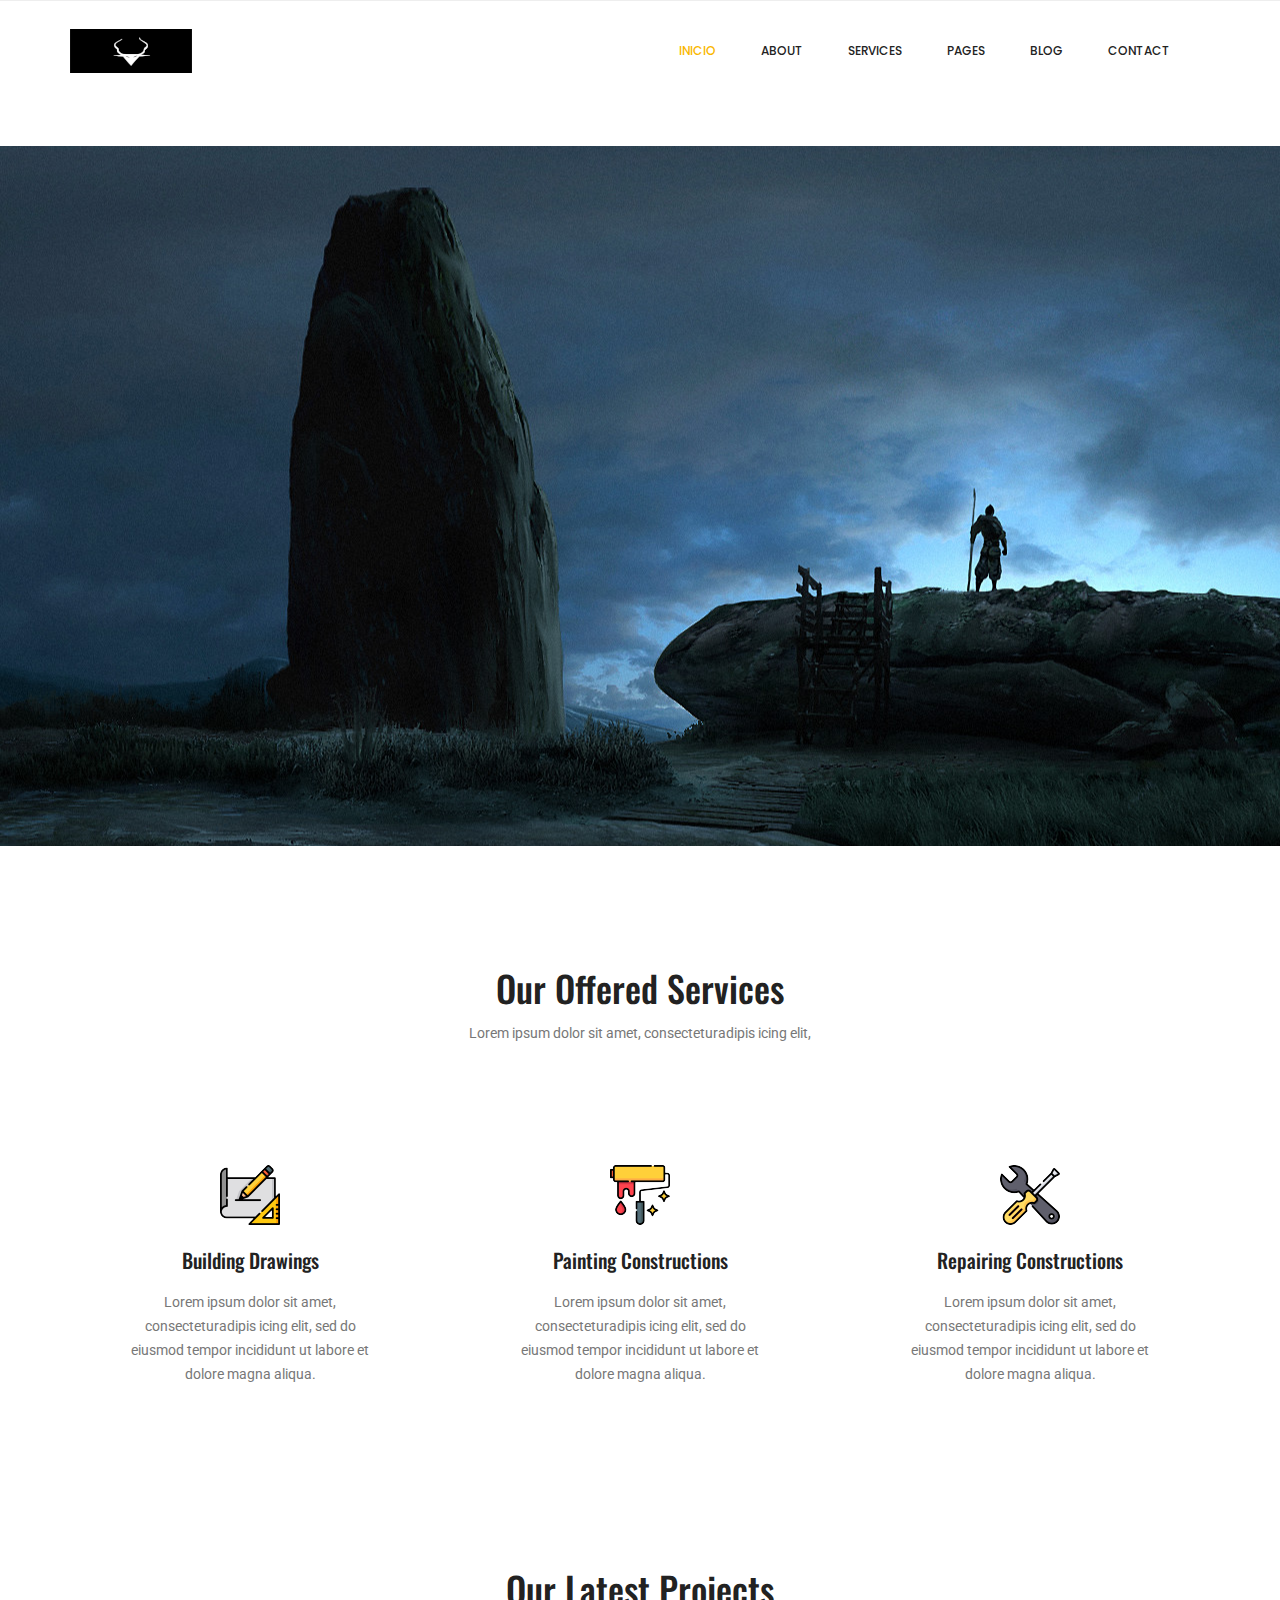
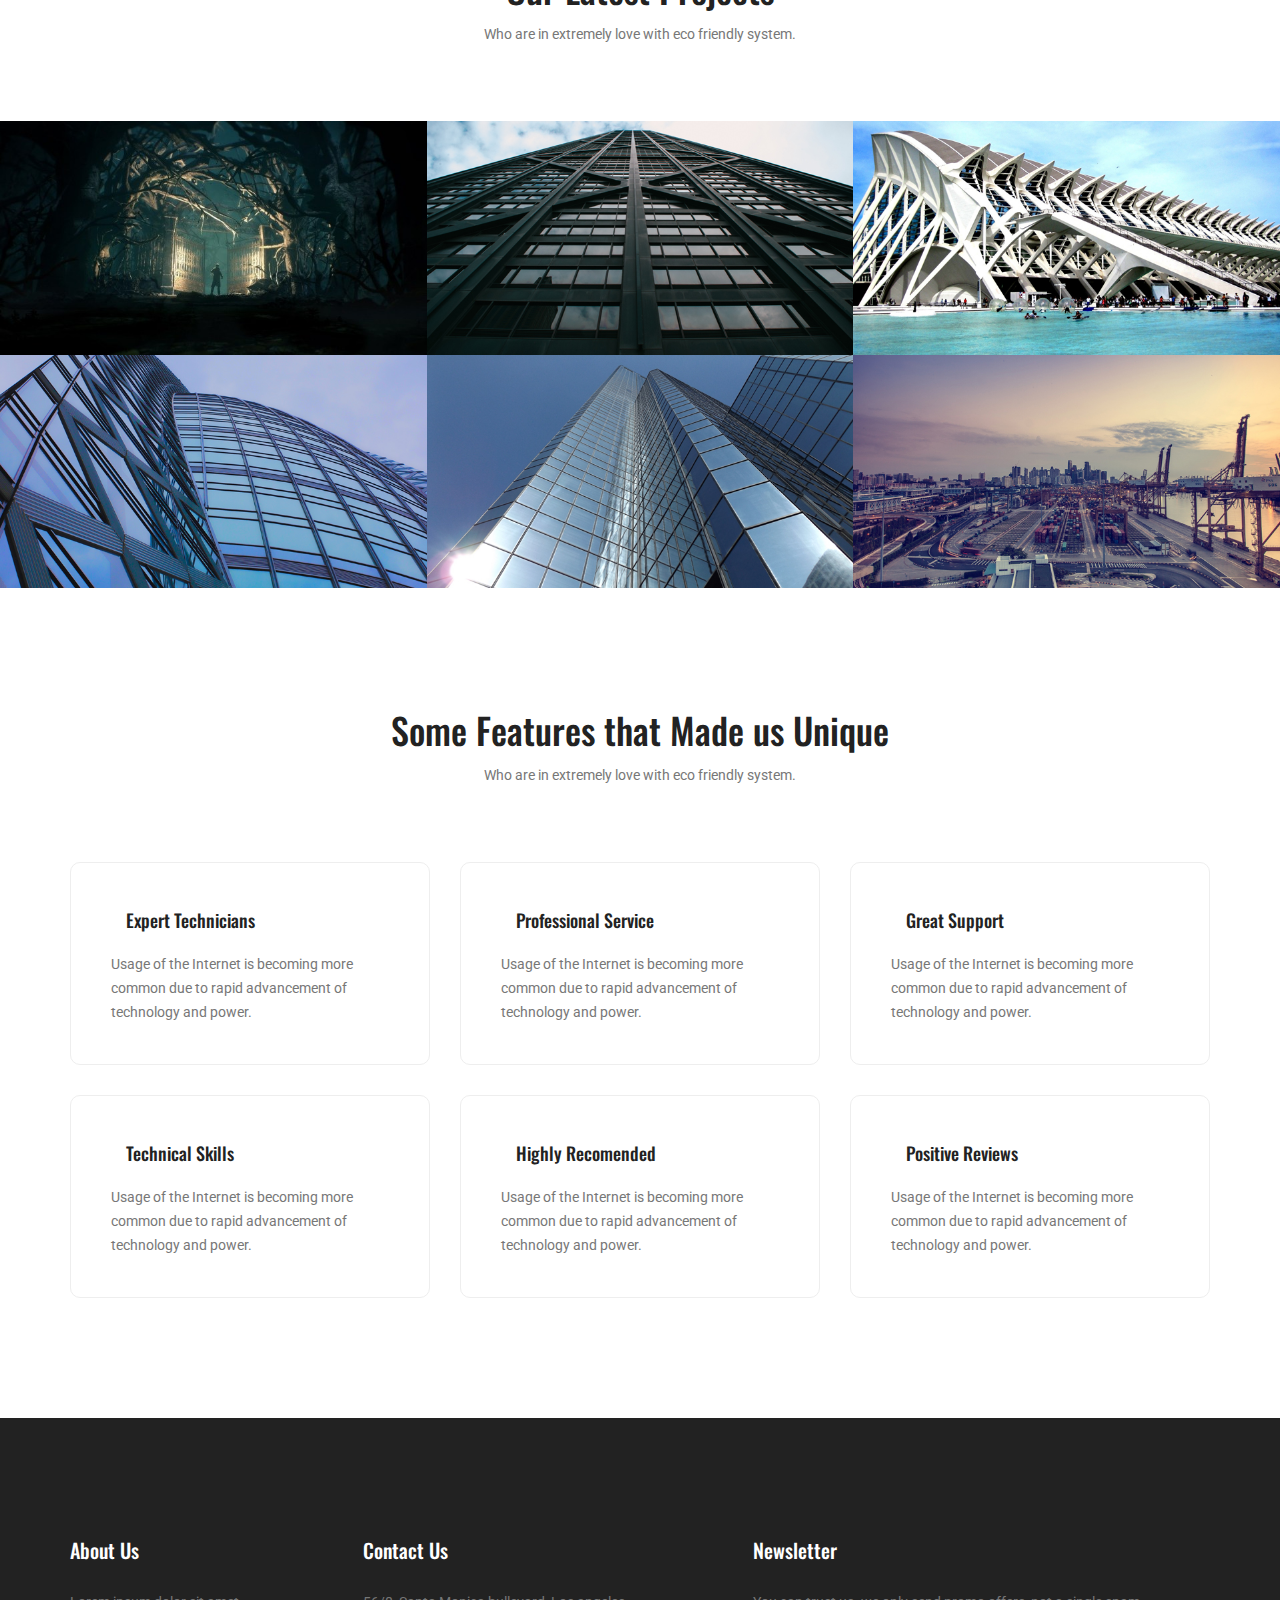
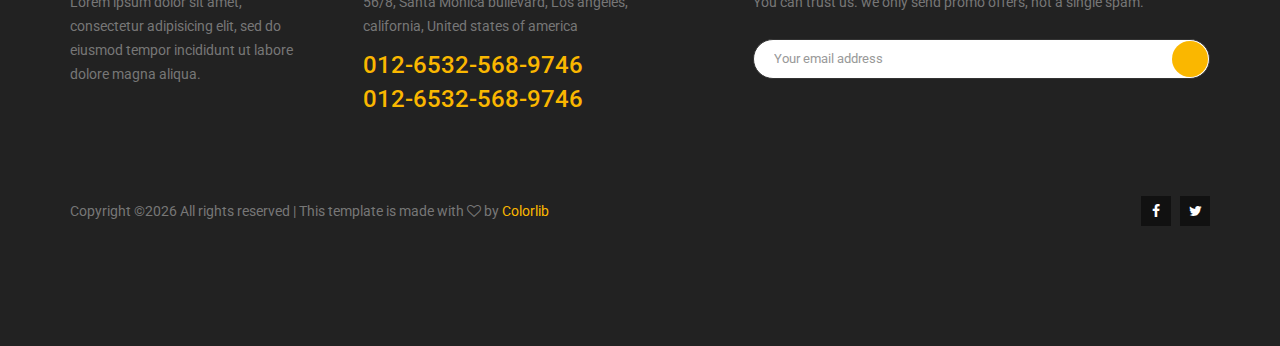
==== commit 99ef954e: "Pruebas Plantilla" ====
--- a/Pruebas Plantilla/index.html
+++ b/Pruebas Plantilla/index.html
@@ -5,7 +5,7 @@
         <meta charset="utf-8">
         <meta name="viewport" content="width=device-width, initial-scale=1, shrink-to-fit=no">
         <link rel="icon" href="img/favicon.png" type="image/png">
-        <title>Builder Construction Multi</title>
+        <title>Historias de Mazmorra</title>
         <!-- Bootstrap CSS -->
         <link rel="stylesheet" href="css/bootstrap.css">
         <link rel="stylesheet" href="vendors/linericon/style.css">
@@ -36,7 +36,7 @@
             	<nav class="navbar navbar-expand-lg navbar-light">
 					<div class="container">
 						<!-- Brand and toggle get grouped for better mobile display -->
-						<a class="navbar-brand logo_h" href="index.html"><img src="img/logo.png" alt=""></a>
+						<a class="navbar-brand logo_h" href="index.html"><img src="img/logov3.png" alt=""></a>
 						<button class="navbar-toggler" type="button" data-toggle="collapse" data-target="#navbarSupportedContent" aria-controls="navbarSupportedContent" aria-expanded="false" aria-label="Toggle navigation">
 							<span class="icon-bar"></span>
 							<span class="icon-bar"></span>
@@ -79,13 +79,6 @@
         <section class="home_banner_area">
             <div class="banner_inner d-flex align-items-center">
             	<div class="overlay bg-parallax" data-stellar-ratio="0.9" data-stellar-vertical-offset="0" data-background=""></div>
-				<div class="container">
-					<div class="banner_content text-center">
-						<h3>Build Your <span>Dream</span></h3>
-						<p>Lorem ipsum dolor sit amet, consectetur adipisicing elit, sed do eiusmod temp or incididunt ut labore et dolore magna aliqua. Ut enim ad minim.</p>
-						<a class="black_btn" href="#">Discover Now</a>
-					</div>
-				</div>
             </div>
         </section>
         <!--================End Home Banner Area =================-->
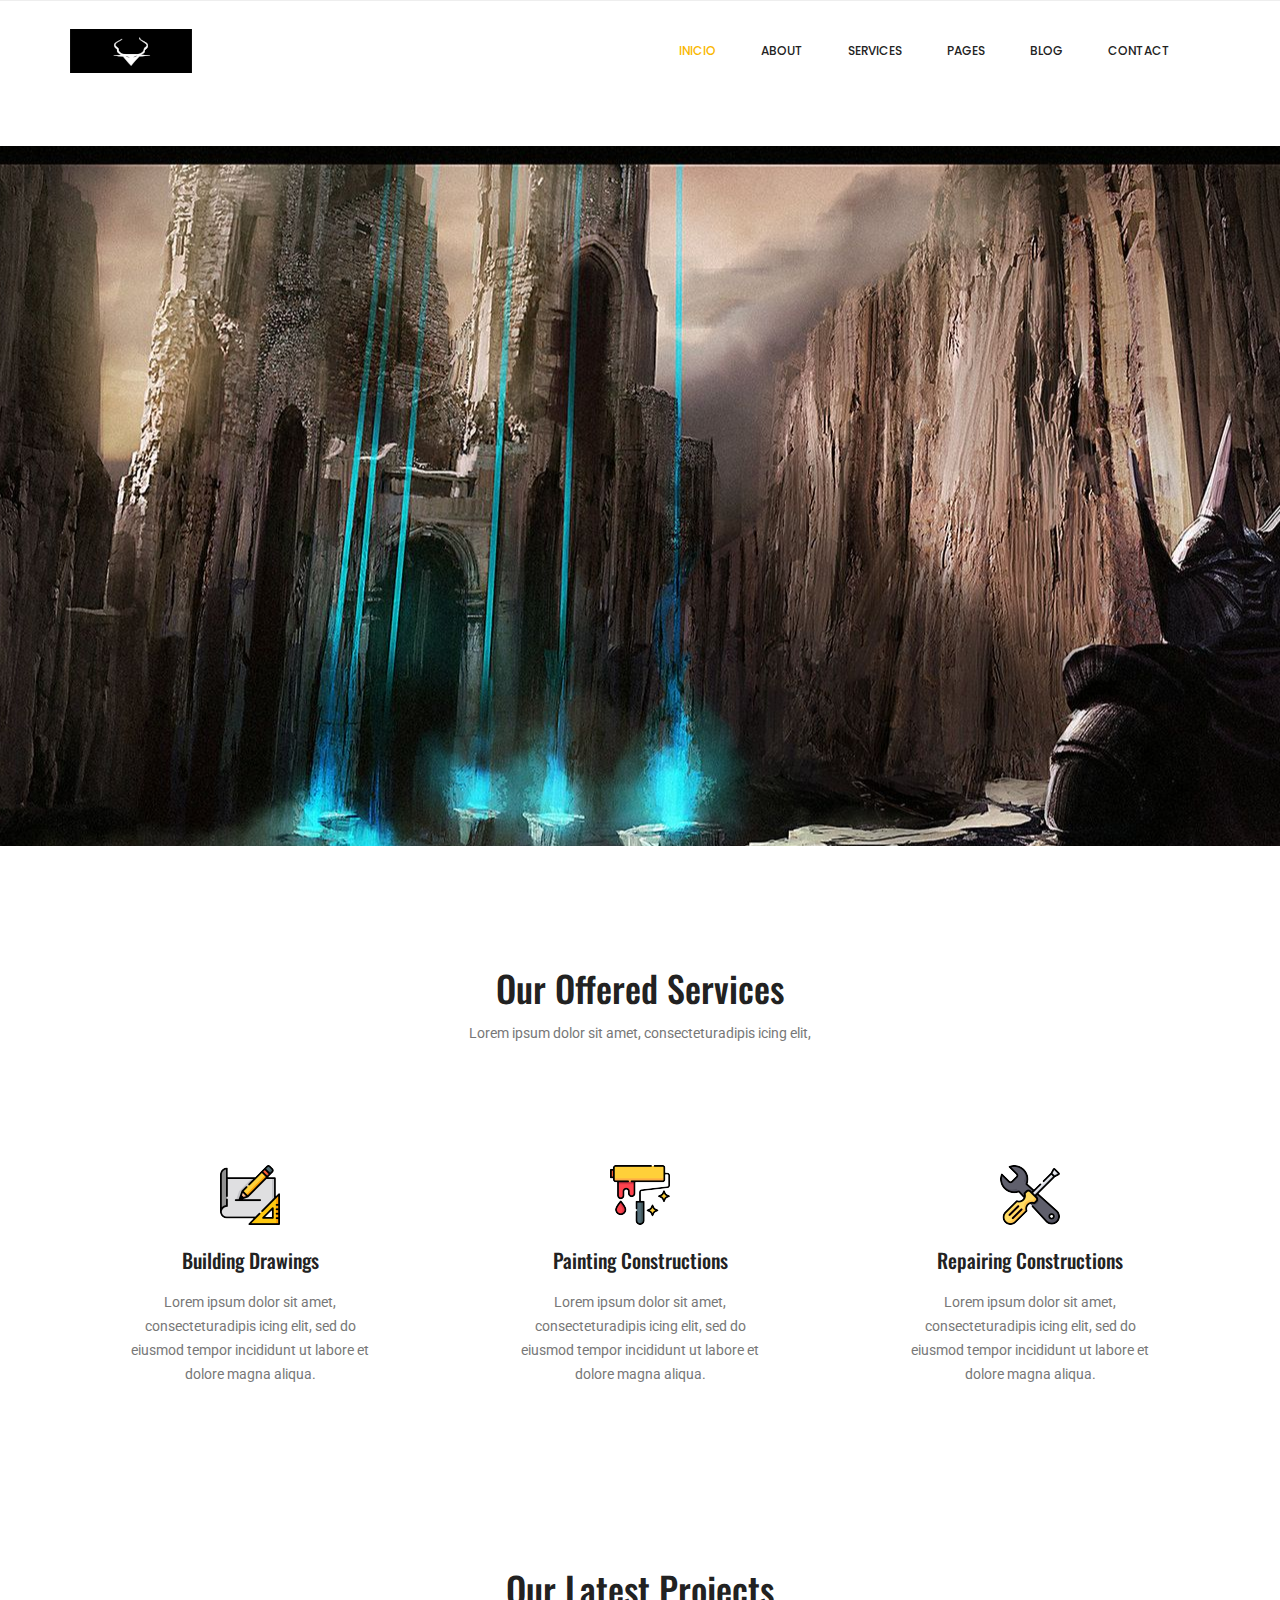
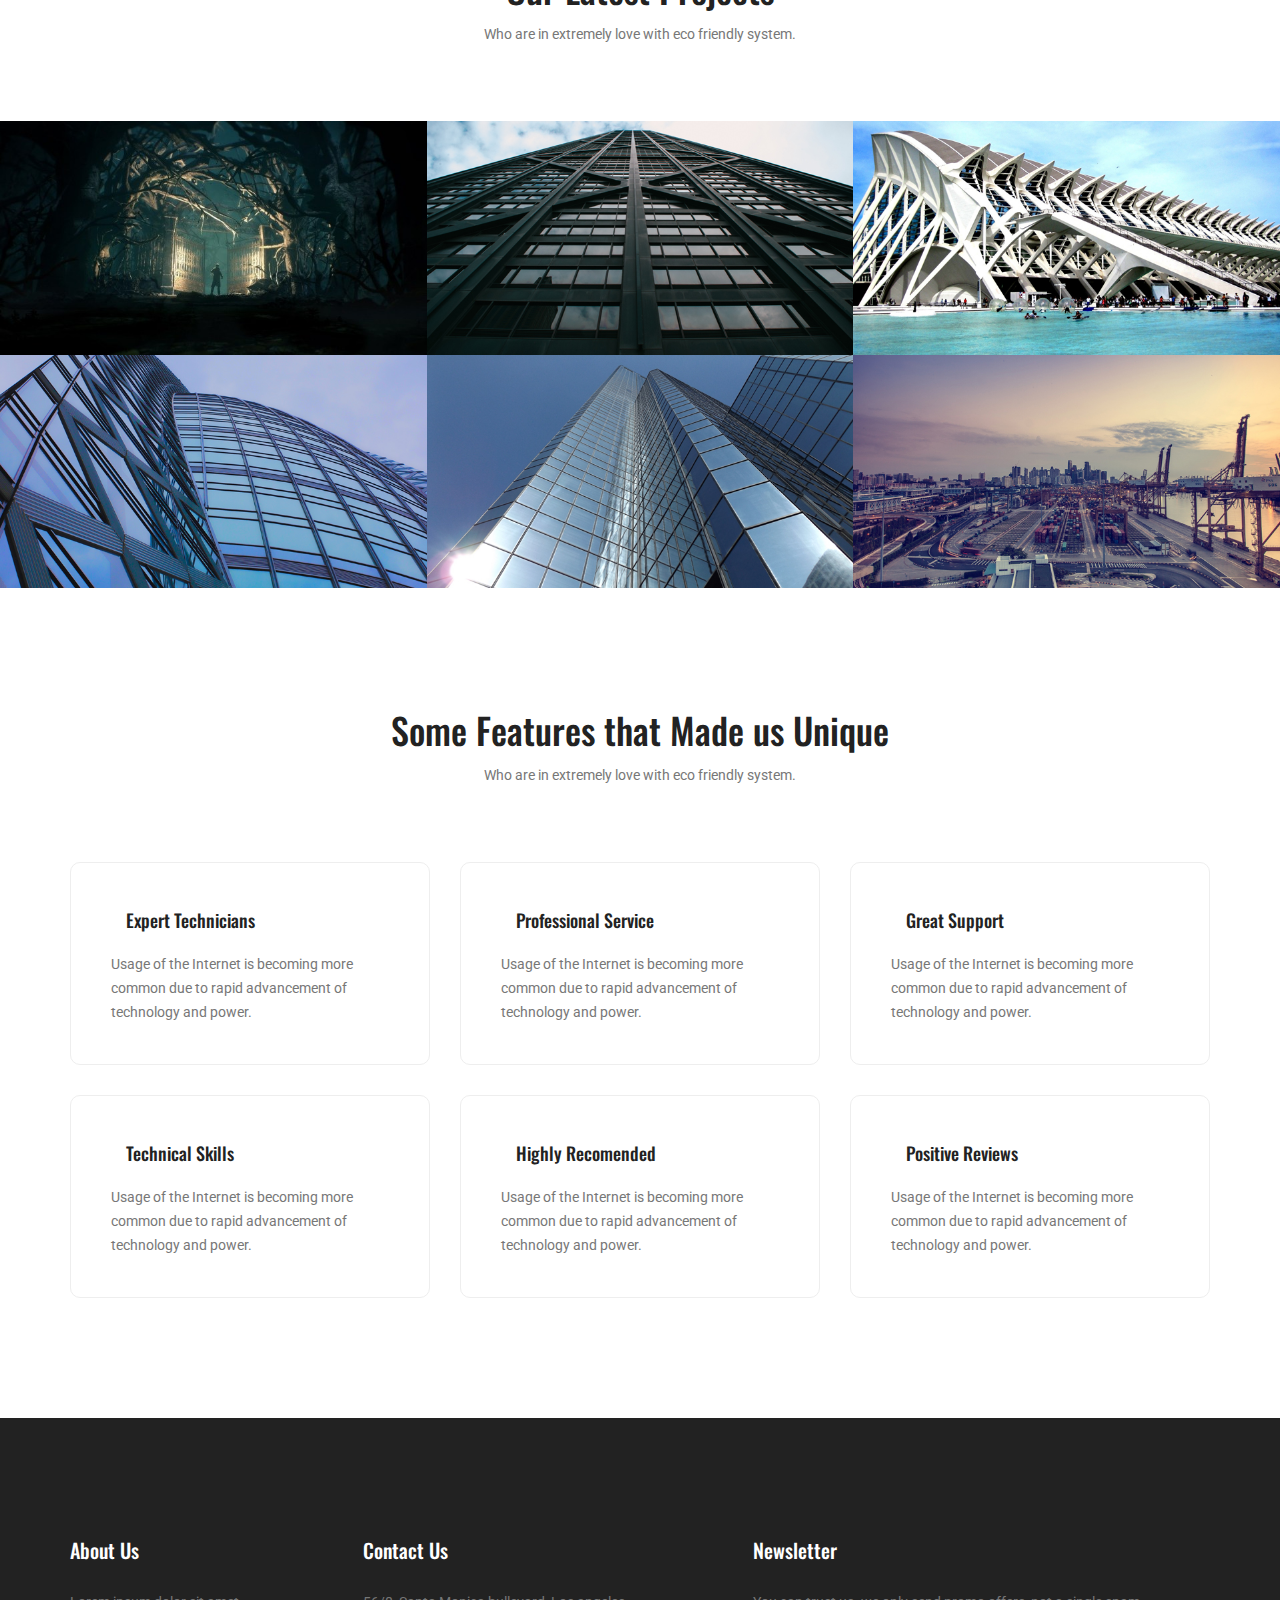
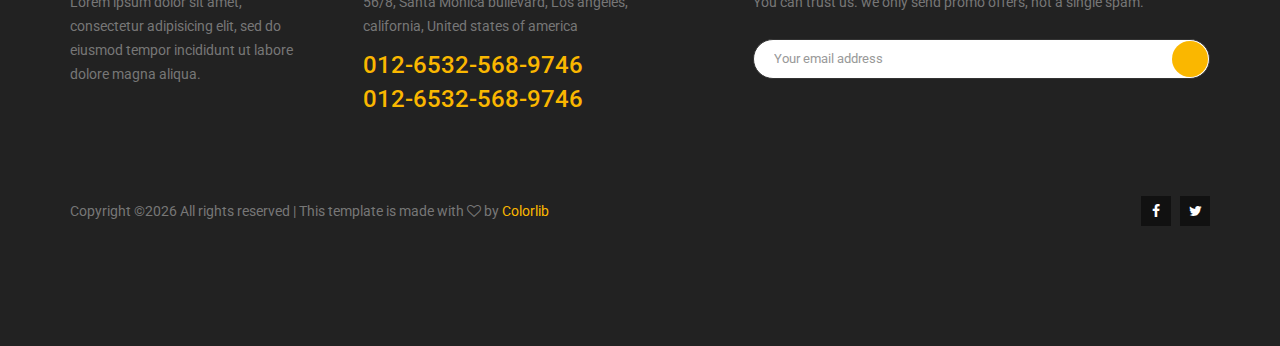
==== commit e000f245: "cosas varias" ====
--- a/Pruebas Plantilla/index.html
+++ b/Pruebas Plantilla/index.html
@@ -36,7 +36,7 @@
             	<nav class="navbar navbar-expand-lg navbar-light">
 					<div class="container">
 						<!-- Brand and toggle get grouped for better mobile display -->
-						<a class="navbar-brand logo_h" href="index.html"><img src="img/logov3.png" alt=""></a>
+						<a class="navbar-brand logo_h" href="index.html"><img src="img/logo.png" alt=""></a>
 						<button class="navbar-toggler" type="button" data-toggle="collapse" data-target="#navbarSupportedContent" aria-controls="navbarSupportedContent" aria-expanded="false" aria-label="Toggle navigation">
 							<span class="icon-bar"></span>
 							<span class="icon-bar"></span>
@@ -125,9 +125,9 @@
         	</div>
 			<div class="row m0 builder_inner">
 				<div class="builder_item">
-					<img src="img/builder/builder-1.jpg" alt="">
-					<div class="hover">
-						<h4>Alex Complex for Residence</h4>
+					<img src="img/builder/cthulhu.jpg" alt="">
+					<div class="hover">
+						<h4>La llamada de Cthulhu</h4>
 						<p>LCD screens are uniquely modern in style, and the liquid crystals that make them work have allowed humanity to create  slimmer.</p>
 					</div>
 				</div>
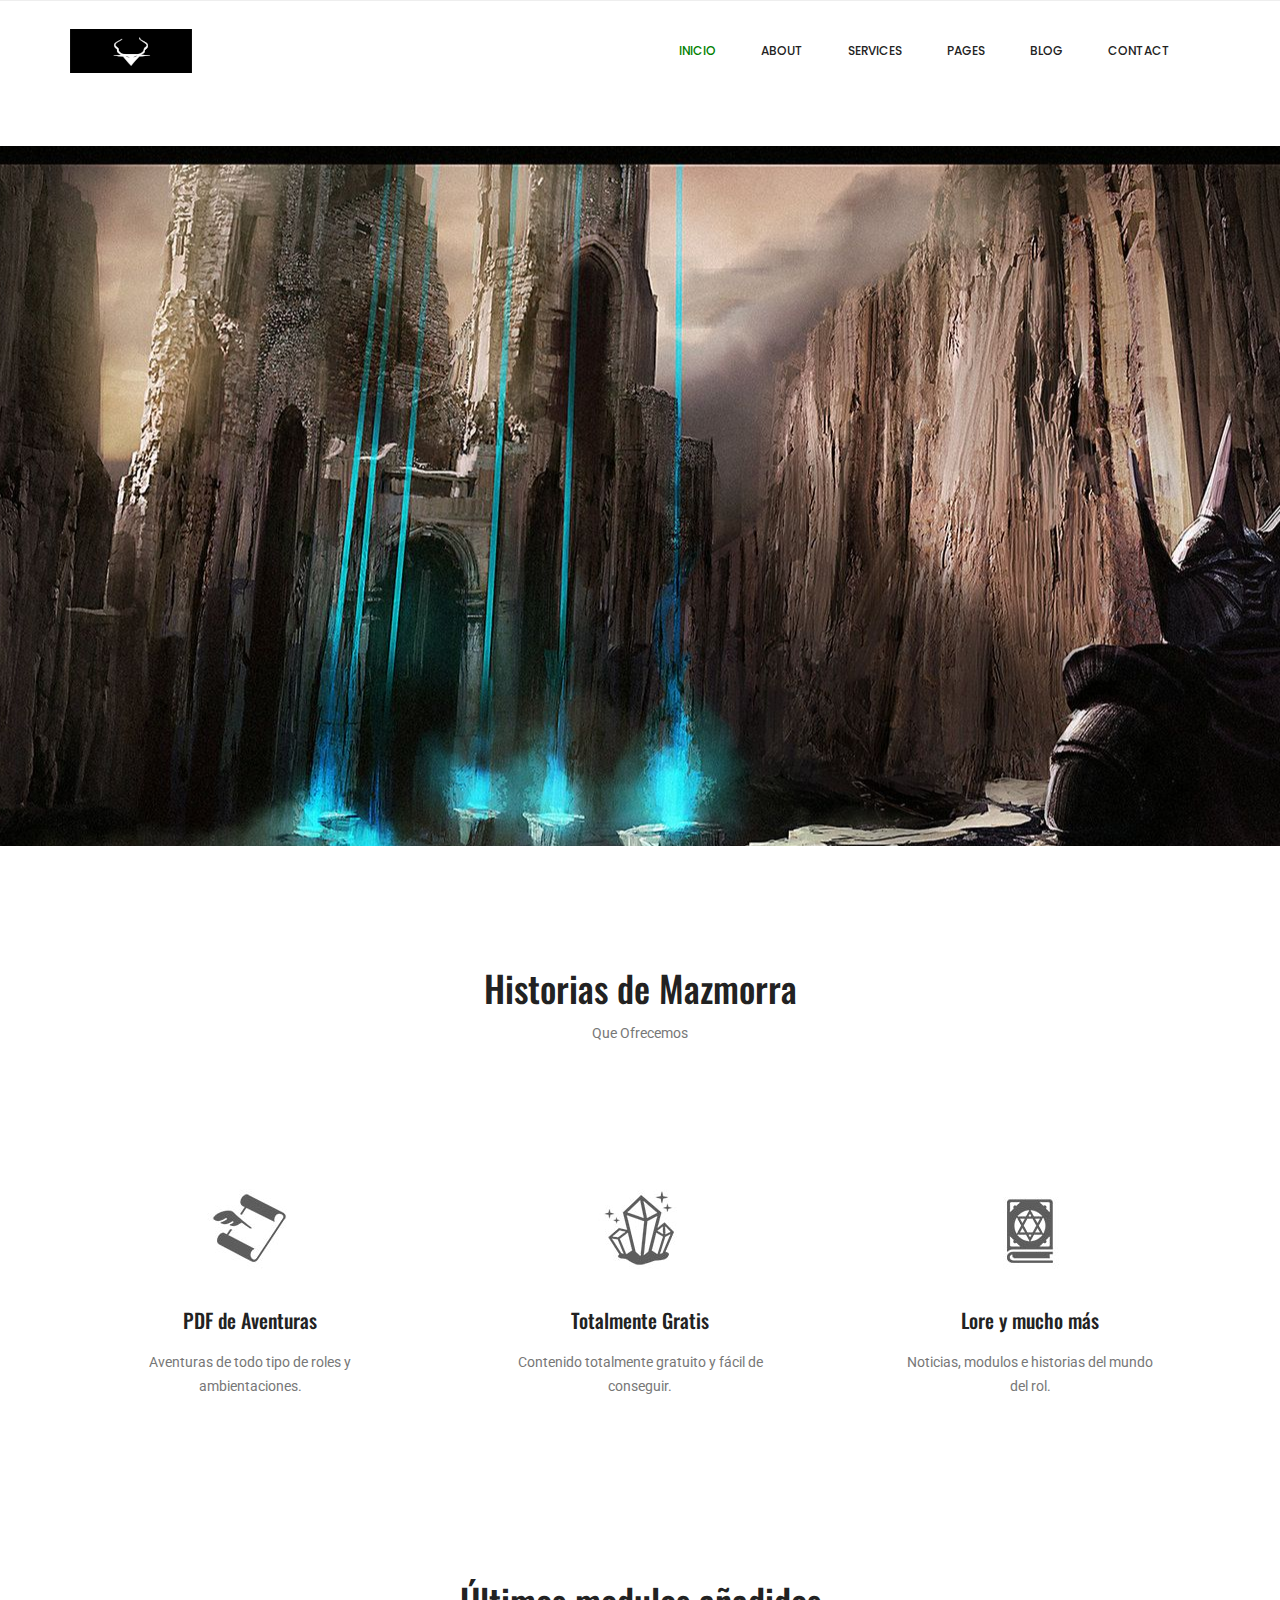
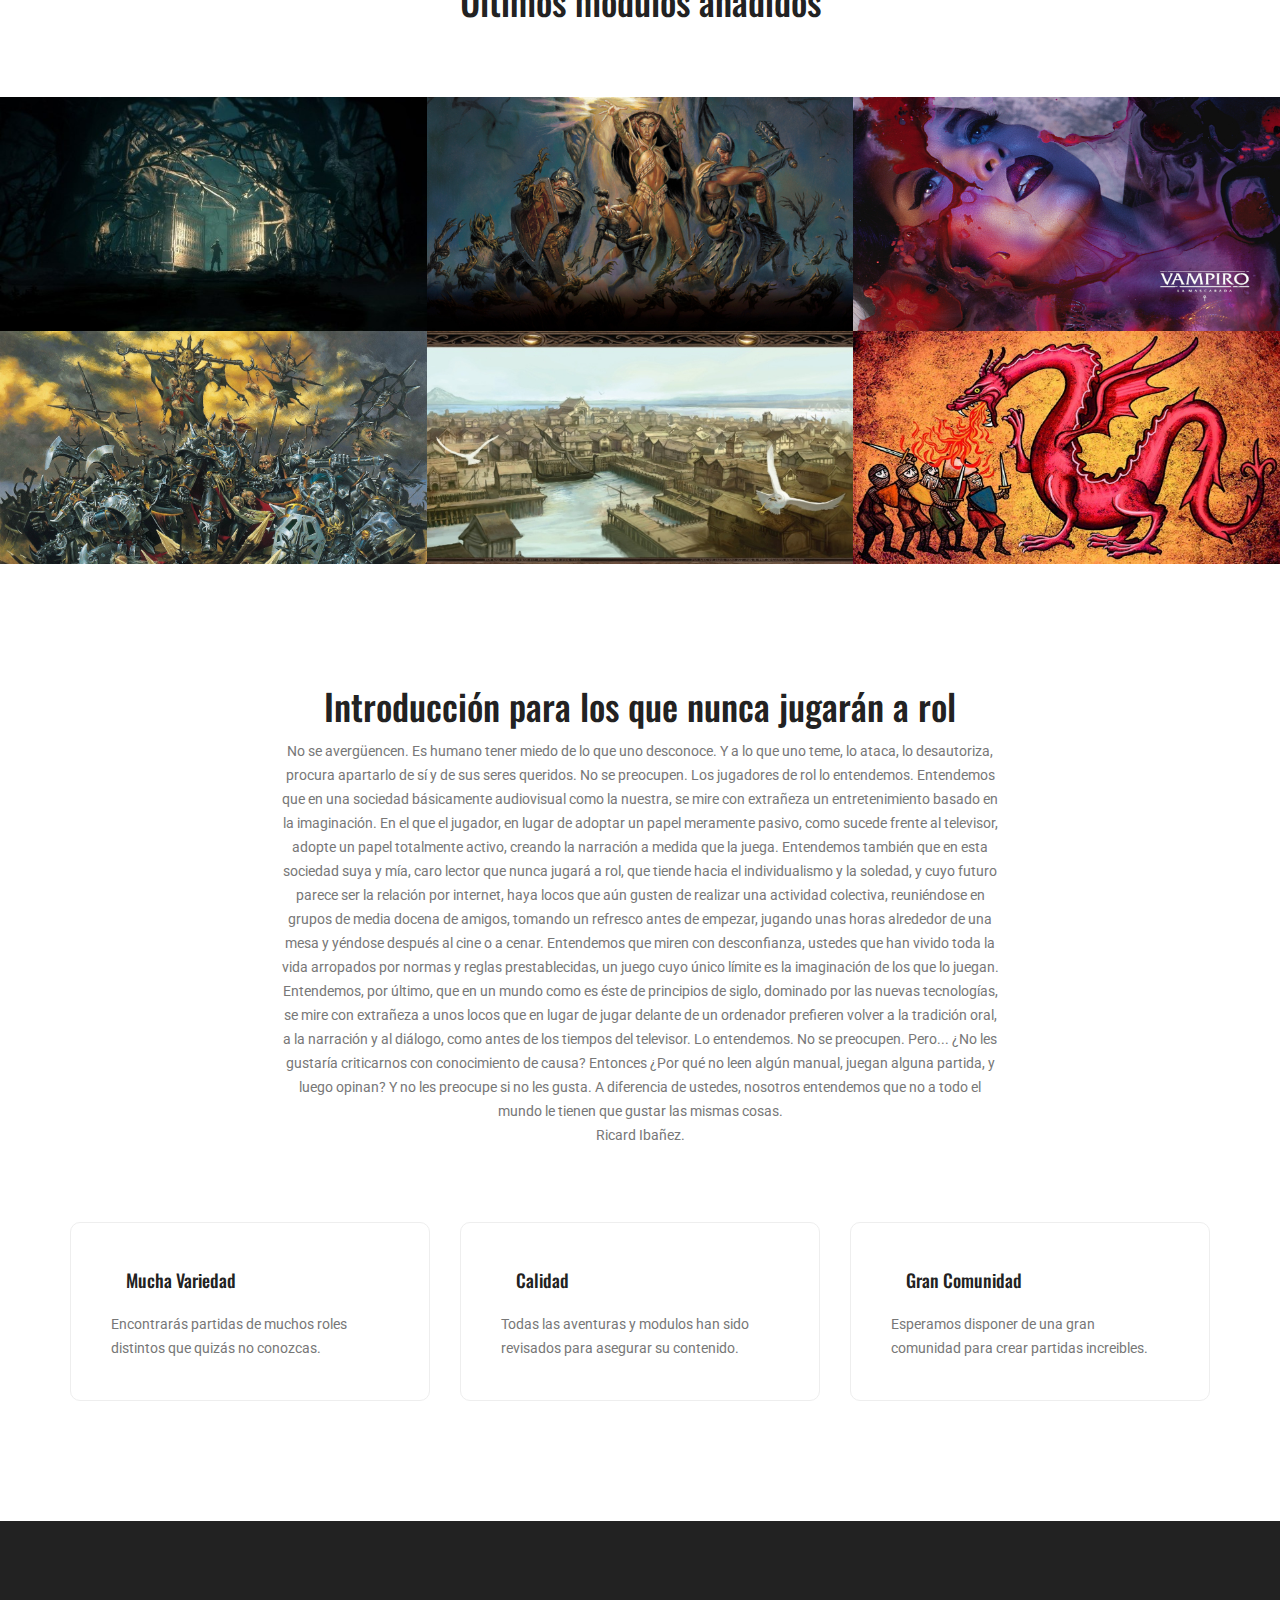
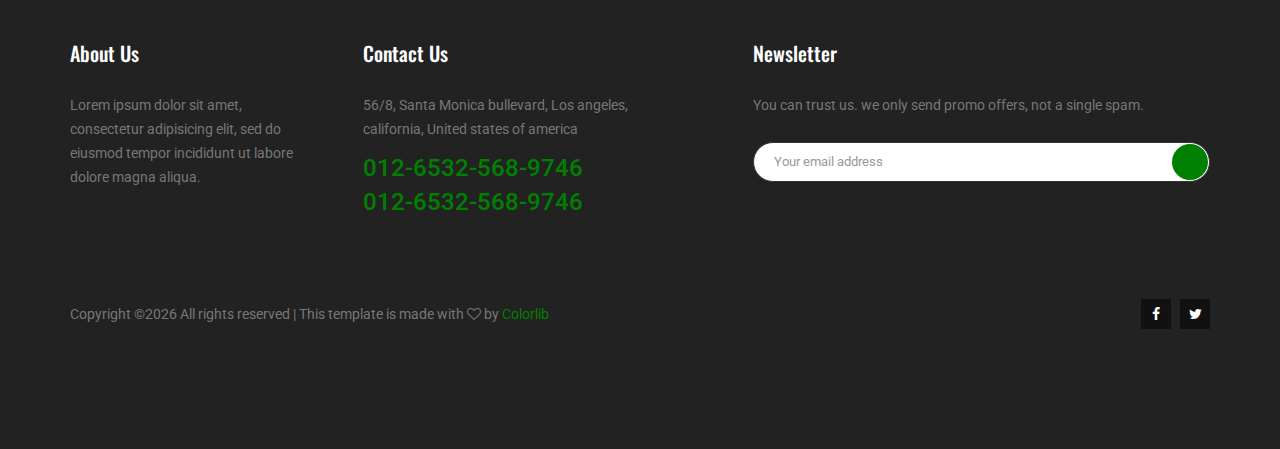
==== commit c8557da6: "index css casi terminado" ====
--- a/Pruebas Plantilla/index.html
+++ b/Pruebas Plantilla/index.html
@@ -87,29 +87,29 @@
         <section class="services_area p_120">
         	<div class="container">
         		<div class="main_title">
-        			<h2>Our Offered Services</h2>
-        			<p>Lorem ipsum dolor sit amet, consecteturadipis icing elit,</p>
+        			<h2>Historias de Mazmorra</h2>
+					<p>Que Ofrecemos</p>
         		</div>
         		<div class="row services_inner">
         			<div class="col-lg-4">
         				<div class="services_item">
-        					<img src="img/icon/service-icon-1.png" alt="">
-        					<a href="#"><h4>Building Drawings</h4></a>
-        					<p>Lorem ipsum dolor sit amet, consecteturadipis icing elit, sed do eiusmod tempor incididunt ut labore et dolore magna aliqua.</p>
+        					<img src="img/icon/pdf.jpg" alt="">
+        					<a href="#"><h4>PDF de Aventuras</h4></a>
+        					<p>Aventuras de todo tipo de roles y ambientaciones.</p>
         				</div>
         			</div>
         			<div class="col-lg-4">
         				<div class="services_item">
-        					<img src="img/icon/service-icon-2.png" alt="">
-        					<a href="#"><h4>Painting Constructions</h4></a>
-        					<p>Lorem ipsum dolor sit amet, consecteturadipis icing elit, sed do eiusmod tempor incididunt ut labore et dolore magna aliqua.</p>
+        					<img src="img/icon/gema.jpg" alt="">
+        					<a href="#"><h4>Totalmente Gratis</h4></a>
+        					<p>Contenido totalmente gratuito y fácil de conseguir.</p>
         				</div>
         			</div>
         			<div class="col-lg-4">
         				<div class="services_item">
-        					<img src="img/icon/service-icon-3.png" alt="">
-        					<a href="#"><h4>Repairing Constructions</h4></a>
-        					<p>Lorem ipsum dolor sit amet, consecteturadipis icing elit, sed do eiusmod tempor incididunt ut labore et dolore magna aliqua.</p>
+        					<img src="img/icon/grim.jpg" alt="">
+        					<a href="#"><h4>Lore y mucho más</h4></a>
+        					<p>Noticias, modulos e historias del mundo del rol.</p>
         				</div>
         			</div>
         		</div>
@@ -120,50 +120,49 @@
         <!--================Builder Image Area =================-->
         <seciton class="builder_area">
         	<div class="main_title">
-        		<h2>Our Latest Projects</h2>
-        		<p>Who are in extremely love with eco friendly system.</p>
+        		<h2>Últimos modulos añadidos</h2>
         	</div>
 			<div class="row m0 builder_inner">
 				<div class="builder_item">
-					<img src="img/builder/cthulhu.jpg" alt="">
+					<img src="img/builder/cthulhu.jpg" alt="Call of Cthulhu">
 					<div class="hover">
 						<h4>La llamada de Cthulhu</h4>
-						<p>LCD screens are uniquely modern in style, and the liquid crystals that make them work have allowed humanity to create  slimmer.</p>
-					</div>
-				</div>
-				<div class="builder_item">
-					<img src="img/builder/builder-2.jpg" alt="">
-					<div class="hover">
-						<h4>Alex Complex for Residence</h4>
-						<p>LCD screens are uniquely modern in style, and the liquid crystals that make them work have allowed humanity to create  slimmer.</p>
-					</div>
-				</div>
-				<div class="builder_item">
-					<img src="img/builder/builder-3.jpg" alt="">
-					<div class="hover">
-						<h4>Alex Complex for Residence</h4>
-						<p>LCD screens are uniquely modern in style, and the liquid crystals that make them work have allowed humanity to create  slimmer.</p>
-					</div>
-				</div>
-				<div class="builder_item">
-					<img src="img/builder/builder-4.jpg" alt="">
-					<div class="hover">
-						<h4>Alex Complex for Residence</h4>
-						<p>LCD screens are uniquely modern in style, and the liquid crystals that make them work have allowed humanity to create  slimmer.</p>
-					</div>
-				</div>
-				<div class="builder_item">
-					<img src="img/builder/builder-5.jpg" alt="">
-					<div class="hover">
-						<h4>Alex Complex for Residence</h4>
-						<p>LCD screens are uniquely modern in style, and the liquid crystals that make them work have allowed humanity to create  slimmer.</p>
-					</div>
-				</div>
-				<div class="builder_item">
-					<img src="img/builder/builder-6.jpg" alt="">
-					<div class="hover">
-						<h4>Alex Complex for Residence</h4>
-						<p>LCD screens are uniquely modern in style, and the liquid crystals that make them work have allowed humanity to create  slimmer.</p>
+						<p>En el umbral</p>
+					</div>
+				</div>
+				<div class="builder_item">
+					<img src="img/builder/dand.jpg" alt="Dungeons & Dragons">
+					<div class="hover">
+						<h4>Dungeons and Dragons</h4>
+						<p>El Ducado de Sparkguard</p>
+					</div>
+				</div>
+				<div class="builder_item">
+					<img src="img/builder/vampiro.jpg" alt="Vampiro La Mascarada">
+					<div class="hover">
+						<h4>Vampiro La Mascarada</h4>
+						<p>Hermanos de sangre</p>
+					</div>
+				</div>
+				<div class="builder_item">
+					<img src="img/builder/wf.jpg" alt="Warhammer Fantasy">
+					<div class="hover">
+						<h4>Warhammer Fantasy</h4>
+						<p>La maldad de Sigmar</p>
+					</div>
+				</div>
+				<div class="builder_item">
+					<img src="img/builder/esdla.jpg" alt="El Señor de los Anillos">
+					<div class="hover">
+						<h4>El Señor de los Anillos</h4>
+						<p>El retorno del brujo</p>
+					</div>
+				</div>
+				<div class="builder_item">
+					<img src="img/builder/aquelarre.jpg" alt="Aquelarre">
+					<div class="hover">
+						<h4>Aquelarre</h4>
+						<p>La cruz de Santiago</p>
 					</div>
 				</div>
 			</div>
@@ -178,44 +177,45 @@
         <section class="feature_area p_120">
         	<div class="container">
         		<div class="main_title">
-        			<h2>Some Features that Made us Unique</h2>
-        			<p>Who are in extremely love with eco friendly system.</p>
+        			<h2>Introducción para los que nunca jugarán a rol</h2>
+        			<p>
+						No se avergüencen. Es humano tener miedo de lo que uno desconoce. Y a lo que uno teme, lo ataca, lo desautoriza, 
+						procura apartarlo de sí y de sus seres queridos. No se preocupen. Los jugadores de rol lo entendemos. 
+						Entendemos que en una sociedad básicamente audiovisual como la nuestra, se mire con extrañeza un entretenimiento basado en la imaginación. 
+						En el que el jugador, en lugar de adoptar un papel meramente pasivo, como sucede frente al televisor, adopte un papel totalmente activo, creando la narración a medida que la juega. 
+
+						Entendemos también que en esta sociedad suya y mía, caro lector que nunca jugará a rol, que tiende hacia el individualismo y la soledad, y 
+						cuyo futuro parece ser la relación por internet, haya locos que aún gusten de realizar una actividad colectiva, reuniéndose en grupos de media docena de amigos, tomando un refresco antes de empezar, jugando unas horas alrededor de una mesa y yéndose después al cine o a cenar. 
+
+						Entendemos que miren con desconfianza, ustedes que han vivido toda la vida arropados por normas y reglas prestablecidas, un juego cuyo 
+						único límite es la imaginación de los que lo juegan. 
+
+						Entendemos, por último, que en un mundo como es éste de principios de siglo, dominado por las nuevas tecnologías, se mire con extrañeza a 
+						unos locos que en lugar de jugar delante de un ordenador prefieren volver a la tradición oral, a la narración y al diálogo, como antes de los tiempos del televisor. 
+
+						Lo entendemos. No se preocupen. Pero... ¿No les gustaría criticarnos con conocimiento de causa? Entonces ¿Por qué no leen algún manual,
+						juegan alguna partida, y luego opinan? Y no les preocupe si no les gusta. A diferencia de ustedes, nosotros entendemos que no a todo el
+						mundo le tienen que gustar las mismas cosas.
+						</p>Ricard Ibañez.</p>
+					</p>
         		</div>
         		<div class="row feature_inner">
         			<div class="col-lg-4 col-md-6">
         				<div class="feature_item">
-        					<h4><i class="lnr lnr-user"></i>Expert Technicians</h4>
-        					<p>Usage of the Internet is becoming more common due to rapid advancement of technology and power.</p>
+        					<h4><i class="lnr lnr-user"></i>Mucha Variedad</h4>
+        					<p>Encontrarás partidas de muchos roles distintos que quizás no conozcas.</p>
         				</div>
         			</div>
         			<div class="col-lg-4 col-md-6">
         				<div class="feature_item">
-        					<h4><i class="lnr lnr-license"></i>Professional Service</h4>
-        					<p>Usage of the Internet is becoming more common due to rapid advancement of technology and power.</p>
+        					<h4><i class="lnr lnr-license"></i>Calidad</h4>
+        					<p>Todas las aventuras y modulos han sido revisados para asegurar su contenido.</p>
         				</div>
         			</div>
         			<div class="col-lg-4 col-md-6">
         				<div class="feature_item">
-        					<h4><i class="lnr lnr-phone"></i>Great Support</h4>
-        					<p>Usage of the Internet is becoming more common due to rapid advancement of technology and power.</p>
-        				</div>
-        			</div>
-        			<div class="col-lg-4 col-md-6">
-        				<div class="feature_item">
-        					<h4><i class="lnr lnr-rocket"></i>Technical Skills</h4>
-        					<p>Usage of the Internet is becoming more common due to rapid advancement of technology and power.</p>
-        				</div>
-        			</div>
-        			<div class="col-lg-4 col-md-6">
-        				<div class="feature_item">
-        					<h4><i class="lnr lnr-diamond"></i>Highly Recomended</h4>
-        					<p>Usage of the Internet is becoming more common due to rapid advancement of technology and power.</p>
-        				</div>
-        			</div>
-        			<div class="col-lg-4 col-md-6">
-        				<div class="feature_item">
-        					<h4><i class="lnr lnr-bubble"></i>Positive Reviews</h4>
-        					<p>Usage of the Internet is becoming more common due to rapid advancement of technology and power.</p>
+        					<h4><i class="lnr lnr-phone"></i>Gran Comunidad</h4>
+        					<p>Esperamos disponer de una gran comunidad para crear partidas increibles.</p>
         				</div>
         			</div>
         		</div>
--- a/Pruebas Plantilla/css/style.css
+++ b/Pruebas Plantilla/css/style.css
@@ -174,7 +174,7 @@
 }
 
 .header_area .navbar .nav .nav-item:hover .nav-link, .header_area .navbar .nav .nav-item.active .nav-link {
-  color: #fab700;
+  color: green;
 }
 
 .header_area .navbar .nav .nav-item.submenu {
@@ -254,7 +254,7 @@
 }
 
 .header_area .navbar .nav .nav-item.submenu ul .nav-item:hover .nav-link {
-  background: #fab700;
+  background: green;
   color: #fff;
 }
 
@@ -338,7 +338,7 @@
 }
 
 .top_menu .header_social li:hover a {
-  color: #fab700;
+  color: green;
 }
 
 .top_menu .ac_btn {
@@ -359,16 +359,16 @@
 }
 
 .top_menu .ac_btn:hover {
-  background: #fab700;
-  color: #fff;
-  border-color: #fab700;
+  background: green;
+  color: #fff;
+  border-color: green;
 }
 
 .top_menu .dn_btn {
   line-height: 28px;
-  border: 1px solid #fab700;
+  border: 1px solid green;
   display: inline-block;
-  background: #fab700;
+  background: green;
   padding: 0px 19px;
   font-size: 12px;
   font-family: "Roboto", sans-serif;
@@ -384,7 +384,7 @@
 .top_menu .dn_btn:hover {
   background: transparent;
   color: #222222;
-  border-color: #fab700;
+  border-color: green;
 }
 
 .top_menu .lan_pack {
@@ -467,7 +467,7 @@
 }
 
 .home_banner_area .banner_inner .banner_content h3 span {
-  background: #fab700;
+  background: green;
   border-radius: 4px;
   line-height: 60px;
   color: #222222;
@@ -613,7 +613,7 @@
 }
 
 .banner_area .banner_inner .banner_content .page_link a:hover {
-  color: #fab700;
+  color: green;
 }
 
 /* End Home Banner Area css
@@ -640,7 +640,7 @@
 }
 
 .causes_slider .owl-dots .owl-dot.active {
-  background: #fab700;
+  background: green;
 }
 
 .causes_item {
@@ -663,7 +663,7 @@
 .causes_item .causes_img .c_parcent span {
   width: 70%;
   height: 3px;
-  background: #fab700;
+  background: green;
   position: absolute;
   left: 0px;
   bottom: 0px;
@@ -674,7 +674,7 @@
   position: absolute;
   right: -10px;
   bottom: 0px;
-  background: #fab700;
+  background: green;
   color: #fff;
   padding: 0px 5px;
 }
@@ -693,7 +693,7 @@
 }
 
 .causes_item .causes_text h4:hover {
-  color: #fab700;
+  color: green;
 }
 
 .causes_item .causes_text p {
@@ -706,11 +706,11 @@
 
 .causes_item .causes_bottom a {
   width: 50%;
-  border: 1px solid #fab700;
+  border: 1px solid green;
   text-align: center;
   float: left;
   line-height: 50px;
-  background: #fab700;
+  background: green;
   color: #fff;
   font-family: "Roboto", sans-serif;
   font-size: 14px;
@@ -785,7 +785,7 @@
 }
 
 .tags .tag_btn:before {
-  background: #fab700;
+  background: green;
 }
 
 .tags .tag_btn + .tag_btn {
@@ -880,7 +880,7 @@
 }
 
 .blog_info .post_tag a.active {
-  color: #fab700;
+  color: green;
 }
 
 .blog_info .blog_meta li a {
@@ -901,7 +901,7 @@
 }
 
 .blog_info .blog_meta li a:hover {
-  color: #fab700;
+  color: green;
 }
 
 .blog_post img {
@@ -923,7 +923,7 @@
 }
 
 .blog_details h2:hover {
-  color: #fab700;
+  color: green;
 }
 
 .blog_details p {
@@ -949,7 +949,7 @@
 .blog_right_sidebar .widget_title {
   font-size: 18px;
   line-height: 25px;
-  background: #fab700;
+  background: green;
   text-align: center;
   color: #fff;
   padding: 8px 0px;
@@ -966,7 +966,7 @@
   padding-left: 20px;
   border-radius: 45px;
   z-index: 0;
-  background: #fab700;
+  background: green;
 }
 
 .blog_right_sidebar .search_widget .input-group .form-control.placeholder {
@@ -1040,7 +1040,7 @@
 }
 
 .blog_right_sidebar .author_widget .social_icon a:hover {
-  color: #fab700;
+  color: green;
 }
 
 .blog_right_sidebar .popular_post_widget .post_item .media-body {
@@ -1063,7 +1063,7 @@
 }
 
 .blog_right_sidebar .popular_post_widget .post_item .media-body h3:hover {
-  color: #fab700;
+  color: green;
 }
 
 .blog_right_sidebar .popular_post_widget .post_item .media-body p {
@@ -1099,11 +1099,11 @@
 }
 
 .blog_right_sidebar .post_category_widget .cat-list li:hover {
-  border-color: #fab700;
+  border-color: green;
 }
 
 .blog_right_sidebar .post_category_widget .cat-list li:hover a {
-  color: #fab700;
+  color: green;
 }
 
 .blog_right_sidebar .newsletter_widget {
@@ -1161,7 +1161,7 @@
 }
 
 .blog_right_sidebar .newsletter_widget .bbtns {
-  background: #fab700;
+  background: green;
   color: #fff;
   font-size: 12px;
   line-height: 38px;
@@ -1193,7 +1193,7 @@
 }
 
 .blog_right_sidebar .tag_cloud_widget ul li a:hover {
-  background: #fab700;
+  background: green;
   color: #fff;
 }
 
@@ -1223,7 +1223,7 @@
 }
 
 .blog-pagination .page-item.active .page-link {
-  background-color: #fab700;
+  background-color: green;
   border-color: transparent;
   color: #fff;
 }
@@ -1250,7 +1250,7 @@
 .blog-pagination .page-link:hover {
   color: #fff;
   text-decoration: none;
-  background-color: #fab700;
+  background-color: green;
   border-color: #eee;
 }
 
@@ -1483,7 +1483,7 @@
 }
 
 .comments-area .btn-reply:hover {
-  background-color: #fab700;
+  background-color: green;
   color: #fff;
 }
 
@@ -1705,7 +1705,7 @@
   top: 0;
   font-size: 20px;
   line-height: 24px;
-  color: #fab700;
+  color: green;
   font-weight: 600;
 }
 
@@ -1812,7 +1812,7 @@
 .modal-message .modal-dialog .modal-content .modal-header h2 {
   display: block;
   text-align: center;
-  color: #fab700;
+  color: green;
   padding-bottom: 10px;
   font-family: "Roboto", sans-serif;
 }
@@ -1874,30 +1874,30 @@
 
 .sample-text-area p b {
   font-weight: bold;
-  color: #fab700;
+  color: green;
 }
 
 .sample-text-area p i {
-  color: #fab700;
+  color: green;
   font-style: italic;
 }
 
 .sample-text-area p sup {
-  color: #fab700;
+  color: green;
   font-style: italic;
 }
 
 .sample-text-area p sub {
-  color: #fab700;
+  color: green;
   font-style: italic;
 }
 
 .sample-text-area p del {
-  color: #fab700;
+  color: green;
 }
 
 .sample-text-area p u {
-  color: #fab700;
+  color: green;
 }
 
 /*============== End Elements Area css ================*/
@@ -2043,12 +2043,12 @@
 
 .link-border {
   background: transparent;
-  border: 1px solid #fab700;
-  color: #fab700;
+  border: 1px solid green;
+  color: green;
 }
 
 .link-border:before {
-  background: #fab700;
+  background: green;
 }
 
 .radius {
@@ -3339,7 +3339,7 @@
 ============================================================================================ */
 .main_btn {
   display: inline-block;
-  background: #fab700;
+  background: green;
   padding: 0px 50px;
   color: #fff;
   font-family: "Roboto", sans-serif;
@@ -3351,7 +3351,7 @@
   -webkit-box-shadow: none !important;
   box-shadow: none !important;
   text-align: center;
-  border: 1px solid #fab700;
+  border: 1px solid green;
   cursor: pointer;
   -webkit-transition: all 300ms linear 0s;
   -o-transition: all 300ms linear 0s;
@@ -3360,12 +3360,12 @@
 
 .main_btn:hover {
   background: transparent;
-  color: #fab700;
+  color: green;
 }
 
 .main_btn2 {
   display: inline-block;
-  background: #fab700;
+  background: green;
   padding: 0px 32px;
   color: #fff;
   font-family: "Roboto", sans-serif;
@@ -3377,7 +3377,7 @@
   -webkit-box-shadow: none !important;
   box-shadow: none !important;
   text-align: center;
-  border: 1px solid #fab700;
+  border: 1px solid green;
   cursor: pointer;
   -webkit-transition: all 300ms linear 0s;
   -o-transition: all 300ms linear 0s;
@@ -3386,13 +3386,13 @@
 
 .main_btn2:hover {
   background: transparent;
-  color: #fab700;
+  color: green;
 }
 
 .submit_btn {
   width: auto;
   display: inline-block;
-  background: #fab700;
+  background: green;
   padding: 0px 50px;
   color: #fff;
   font-family: "Roboto", sans-serif;
@@ -3404,7 +3404,7 @@
   -webkit-box-shadow: none !important;
   box-shadow: none !important;
   text-align: center;
-  border: 1px solid #fab700;
+  border: 1px solid green;
   cursor: pointer;
   -webkit-transition: all 300ms linear 0s;
   -o-transition: all 300ms linear 0s;
@@ -3413,7 +3413,7 @@
 
 .submit_btn:hover {
   background: transparent;
-  color: #fab700;
+  color: green;
 }
 
 .white_bg_btn {
@@ -3438,16 +3438,16 @@
 }
 
 .white_bg_btn:hover {
-  background: #fab700;
-  color: #fff;
-  border-color: #fab700;
+  background: green;
+  color: #fff;
+  border-color: green;
 }
 
 .black_btn {
   padding: 0px 44px;
   line-height: 50px;
   background: #222222;
-  color: #fab700;
+  color: green;
   display: inline-block;
   border-radius: 5px;
   font-size: 13px;
@@ -3459,7 +3459,7 @@
 }
 
 .black_btn:hover {
-  background: #fab700;
+  background: green;
   color: #222222;
 }
 
@@ -3480,7 +3480,7 @@
 }
 
 .ab_btn:hover {
-  background: #fab700;
+  background: green;
   color: #222222;
 }
 
@@ -3592,7 +3592,7 @@
 }
 
 .testi_item:hover .media .media-body h4 {
-  color: #fab700;
+  color: green;
 }
 
 /* End Testimonials Area css
@@ -3664,7 +3664,7 @@
 
 .builder_item:before {
   content: "";
-  background: rgba(250, 183, 0, 0.85);
+  background: rgba(30, 92, 87, 0.85);
   position: absolute;
   left: 0px;
   top: 0px;
@@ -3694,7 +3694,7 @@
 }
 
 .builder_item .hover h4 {
-  color: #222222;
+  color: #ffffff;
   font-size: 20px;
   margin-bottom: 0px;
   -webkit-transition: all 300ms ease;
@@ -3703,13 +3703,14 @@
   opacity: 0;
 }
 
+
 .builder_item .hover p {
   max-width: 470px;
   margin: auto;
   font-size: 14px;
   line-height: 24px;
   font-family: "Roboto", sans-serif;
-  color: #222222;
+  color: #ffffff;
 }
 
 .builder_item:hover:before {
@@ -3822,7 +3823,7 @@
 /* Counter Area css
 ============================================================================================ */
 .counter_area {
-  background: #fab700;
+  background: green;
   padding: 115px 0px 115px 0px;
 }
 
@@ -3897,7 +3898,7 @@
 }
 
 .feature_item:hover h4 {
-  color: #fab700;
+  color: green;
 }
 
 /* End Feature Area css
@@ -3984,7 +3985,7 @@
 }
 
 .single-footer-widget .sub-btn {
-  background: #fab700;
+  background: green;
   color: #222222;
   font-weight: 300;
   line-height: 30px;
@@ -4012,7 +4013,7 @@
 
 .contact_wd a {
   display: block;
-  color: #fab700;
+  color: green;
   font-size: 24px;
   font-family: "Roboto", sans-serif;
   font-weight: 500;
@@ -4044,7 +4045,7 @@
 }
 
 .footer-bottom .footer-text a {
-  color: #fab700;
+  color: green;
 }
 
 .footer-bottom .footer-social {
@@ -4071,7 +4072,7 @@
 
 .footer-bottom .footer-social a:hover {
   color: #222222;
-  background: #fab700;
+  background: green;
 }
 
 /*---------------------------------------------------- */
--- a/Pruebas Plantilla/css/responsive.css
+++ b/Pruebas Plantilla/css/responsive.css
@@ -85,7 +85,7 @@
 		display: block;
 		width: 25px;
 		height: 3px;
-		background: #fab700;
+		background: green;
 		margin: auto;
 		margin-bottom: 4px;
 		transition: all 400ms linear;
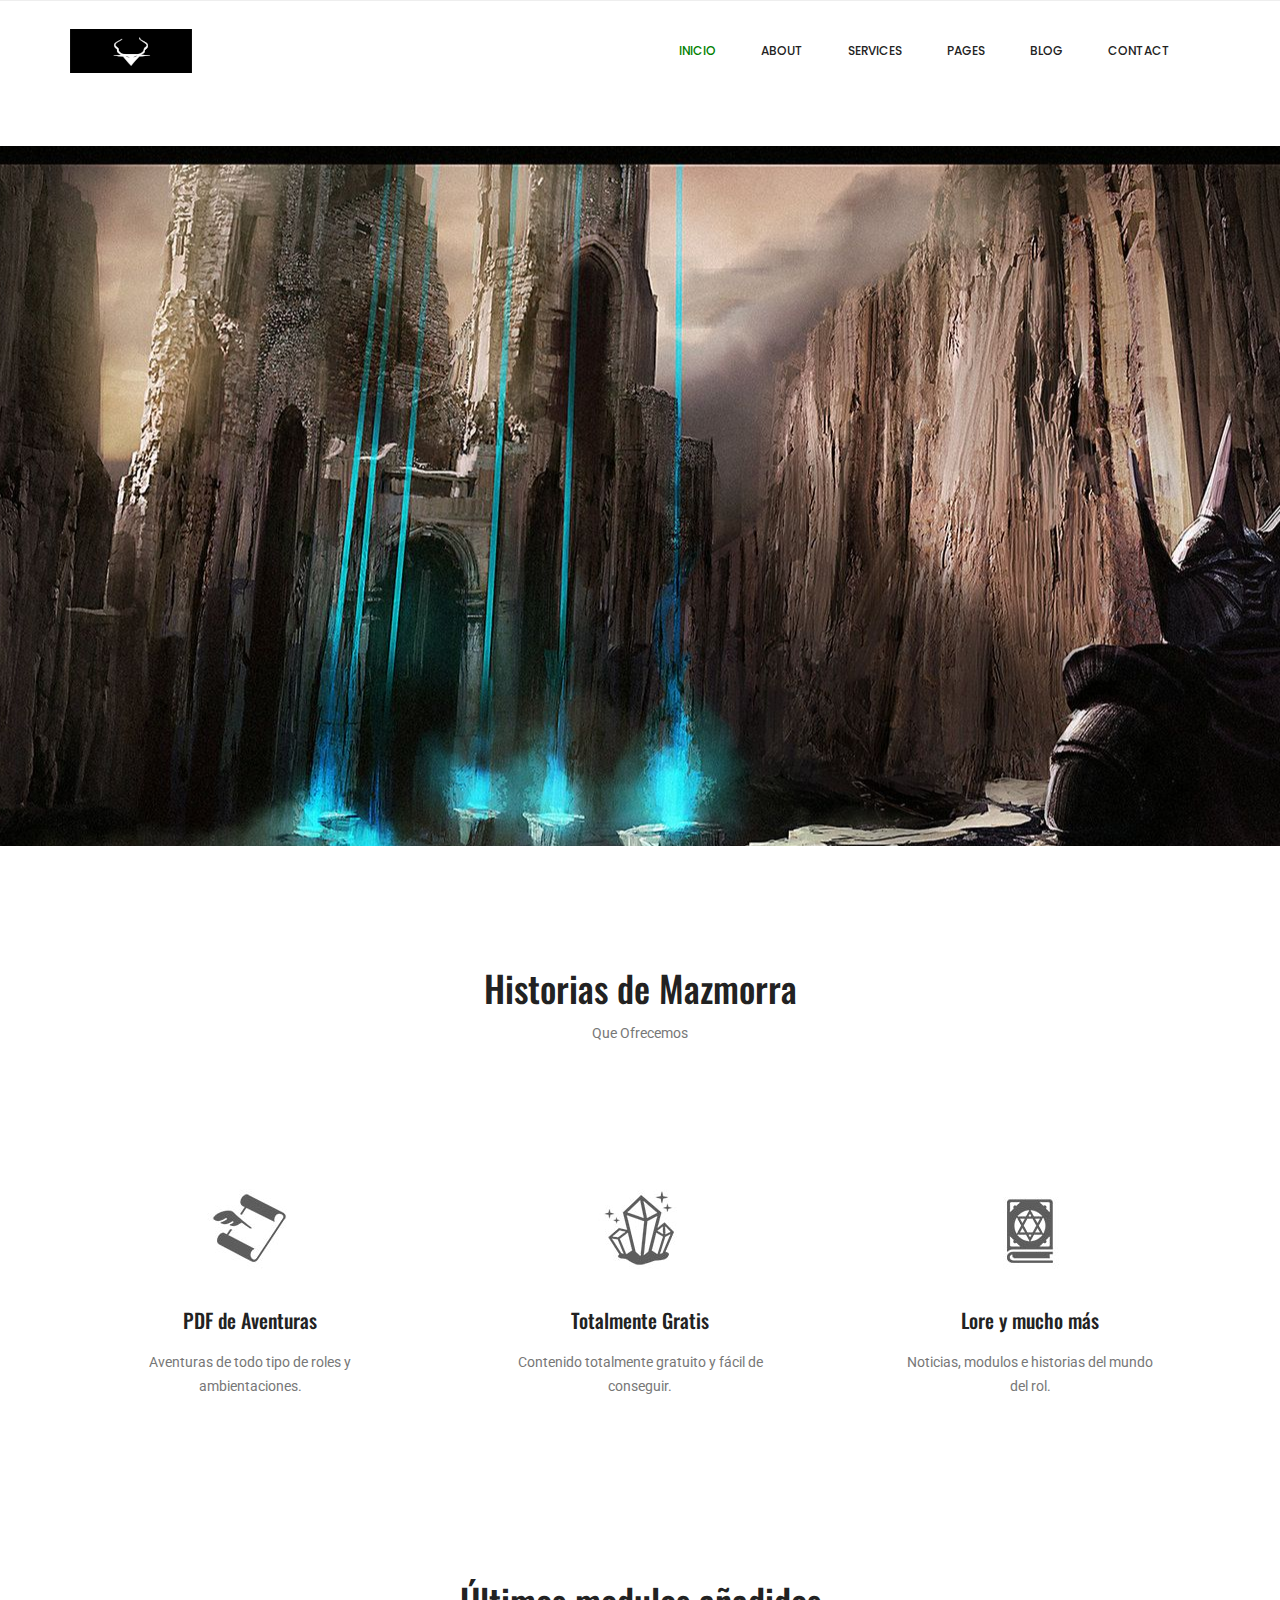
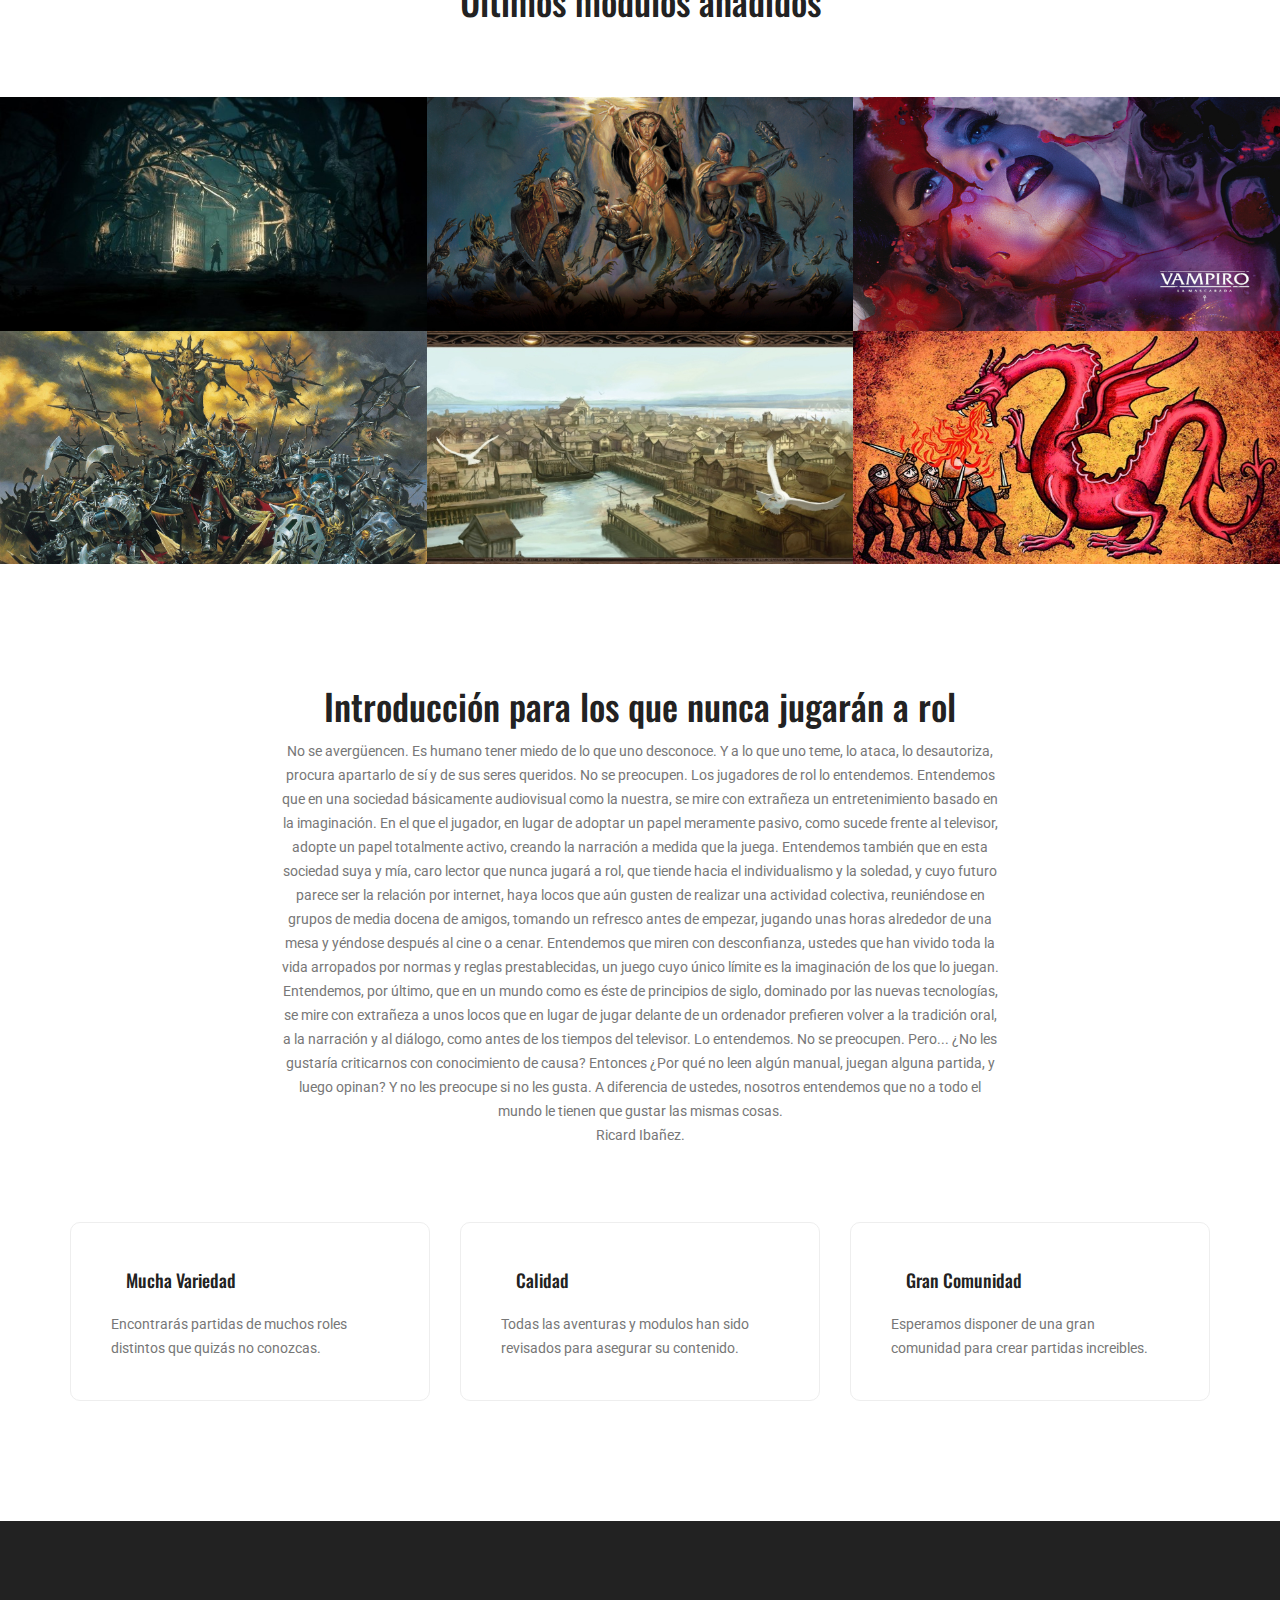
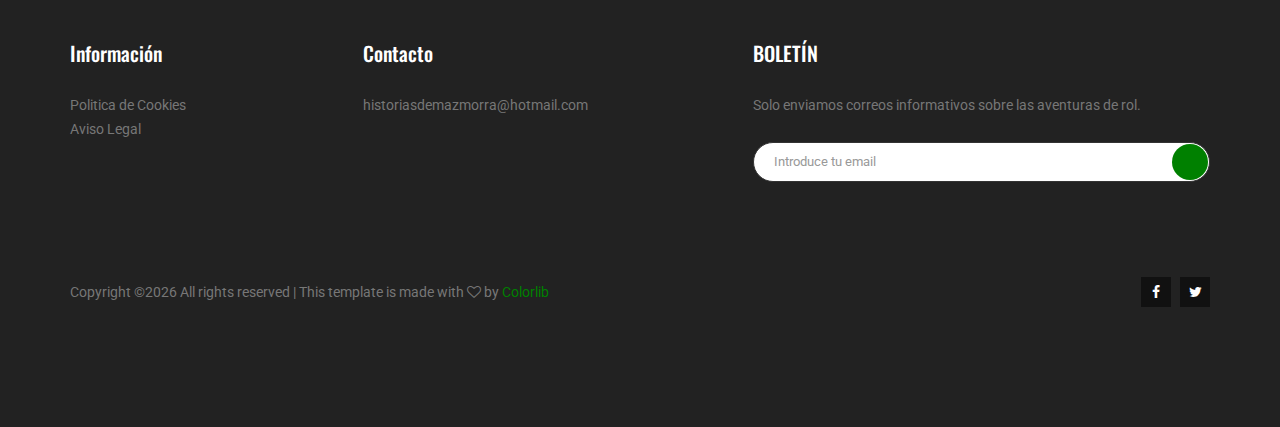
==== commit bd491957: "footer termiando" ====
--- a/Pruebas Plantilla/index.html
+++ b/Pruebas Plantilla/index.html
@@ -231,26 +231,25 @@
                 <div class="row">
                     <div class="col-lg-3  col-md-6 col-sm-6">
                         <div class="single-footer-widget ab_wd">
-                            <h6 class="footer_title">About Us</h6>
-                            <p>Lorem ipsum dolor sit amet, consectetur adipisicing elit, sed do eiusmod tempor incididunt ut labore dolore magna aliqua.</p>
+                            <h6 class="footer_title">Información</h6>
+                            <p>Politica de Cookies</p>
+							<p>Aviso Legal</p>
                         </div>
                     </div>
                     <div class="col-lg-3 col-md-6 col-sm-6">
                         <div class="single-footer-widget contact_wd">
-                            <h6 class="footer_title">Contact Us</h6>
-                            <p>56/8, Santa Monica bullevard, Los angeles, california, United states of america</p>	
-                            <a href="tel:01265325689746">012-6532-568-9746</a>			
-                            <a href="tel:01265325689746">012-6532-568-9746</a>			
+                            <h6 class="footer_title">Contacto</h6>
+                            <p>historiasdemazmorra@hotmail.com</p>		
                         </div>
                     </div>							
                     <div class="col-lg-5 col-md-6 col-sm-6 offset-lg-1">
                         <div class="single-footer-widget">
-                            <h6 class="footer_title">Newsletter</h6>
-                            <p>You can trust us. we only send promo offers, not a single spam.</p>		
+                            <h6 class="footer_title">BOLETÍN</h6>
+                            <p>Solo enviamos correos informativos sobre las aventuras de rol.</p>		
                             <div id="mc_embed_signup">
                                 <form target="_blank" action="https://spondonit.us12.list-manage.com/subscribe/post?u=1462626880ade1ac87bd9c93a&amp;id=92a4423d01" method="get" class="subscribe_form relative">
                                     <div class="input-group d-flex flex-row">
-                                        <input name="EMAIL" placeholder="Your email address" onfocus="this.placeholder = ''" onblur="this.placeholder = 'Email Address '" required="" type="email">
+                                        <input name="EMAIL" placeholder="Introduce tu email" onfocus="this.placeholder = ''" onblur="this.placeholder = 'Email Address '" required="" type="email">
                                         <button class="btn sub-btn"><span class="lnr lnr-arrow-right"></span></button>		
                                     </div>									
                                     <div class="mt-10 info"></div>
